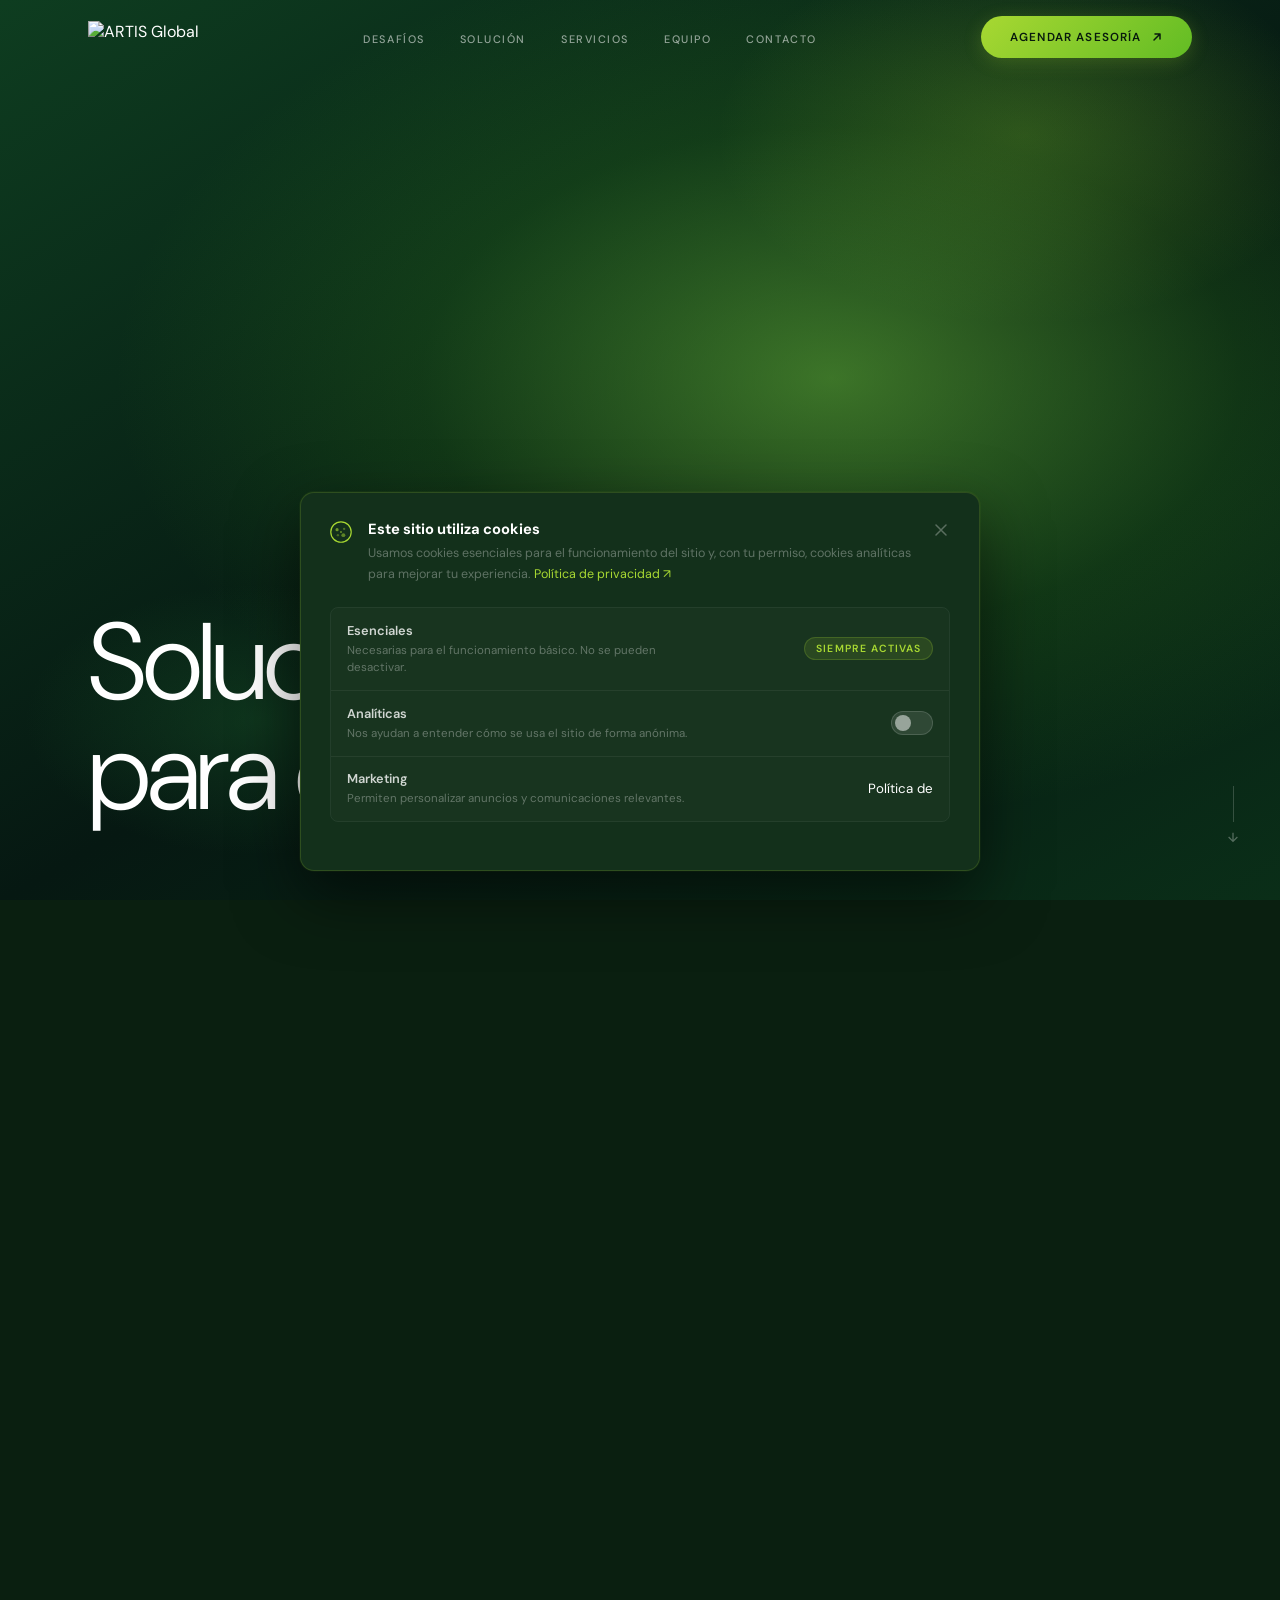
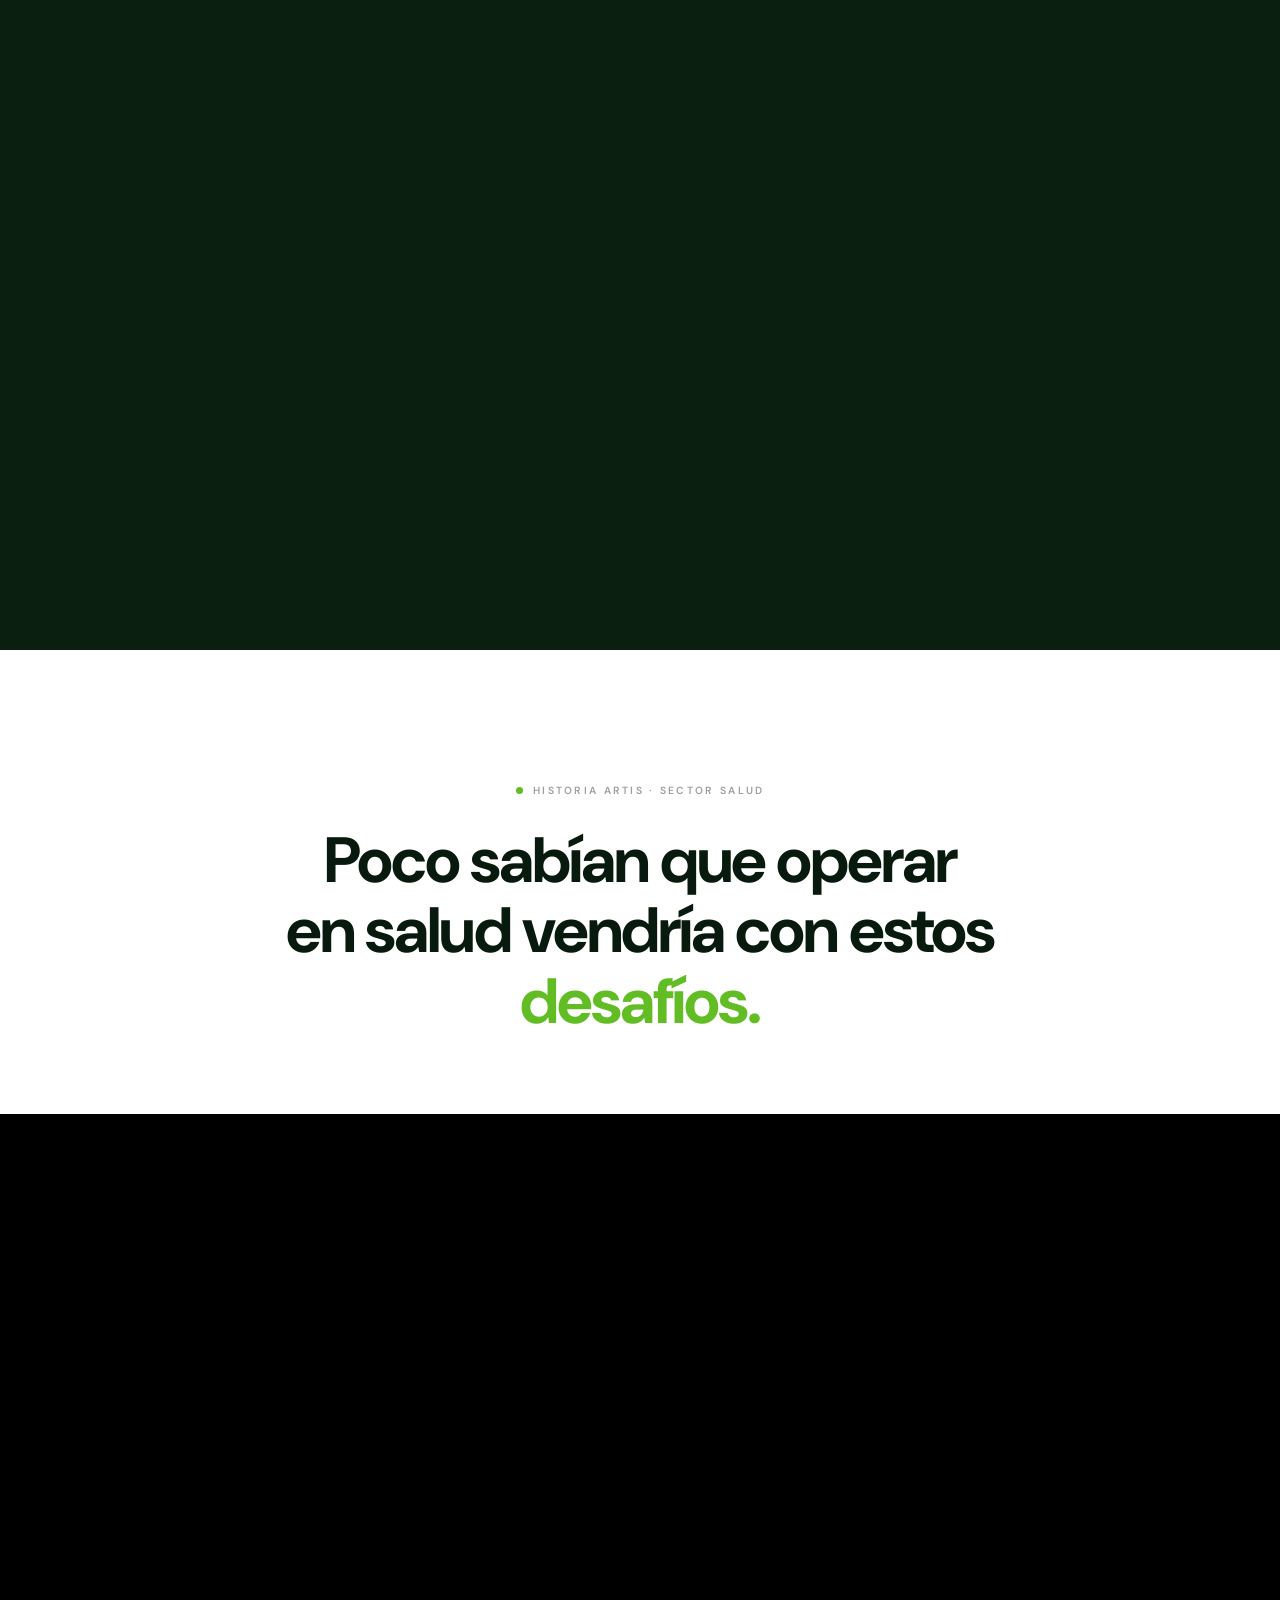
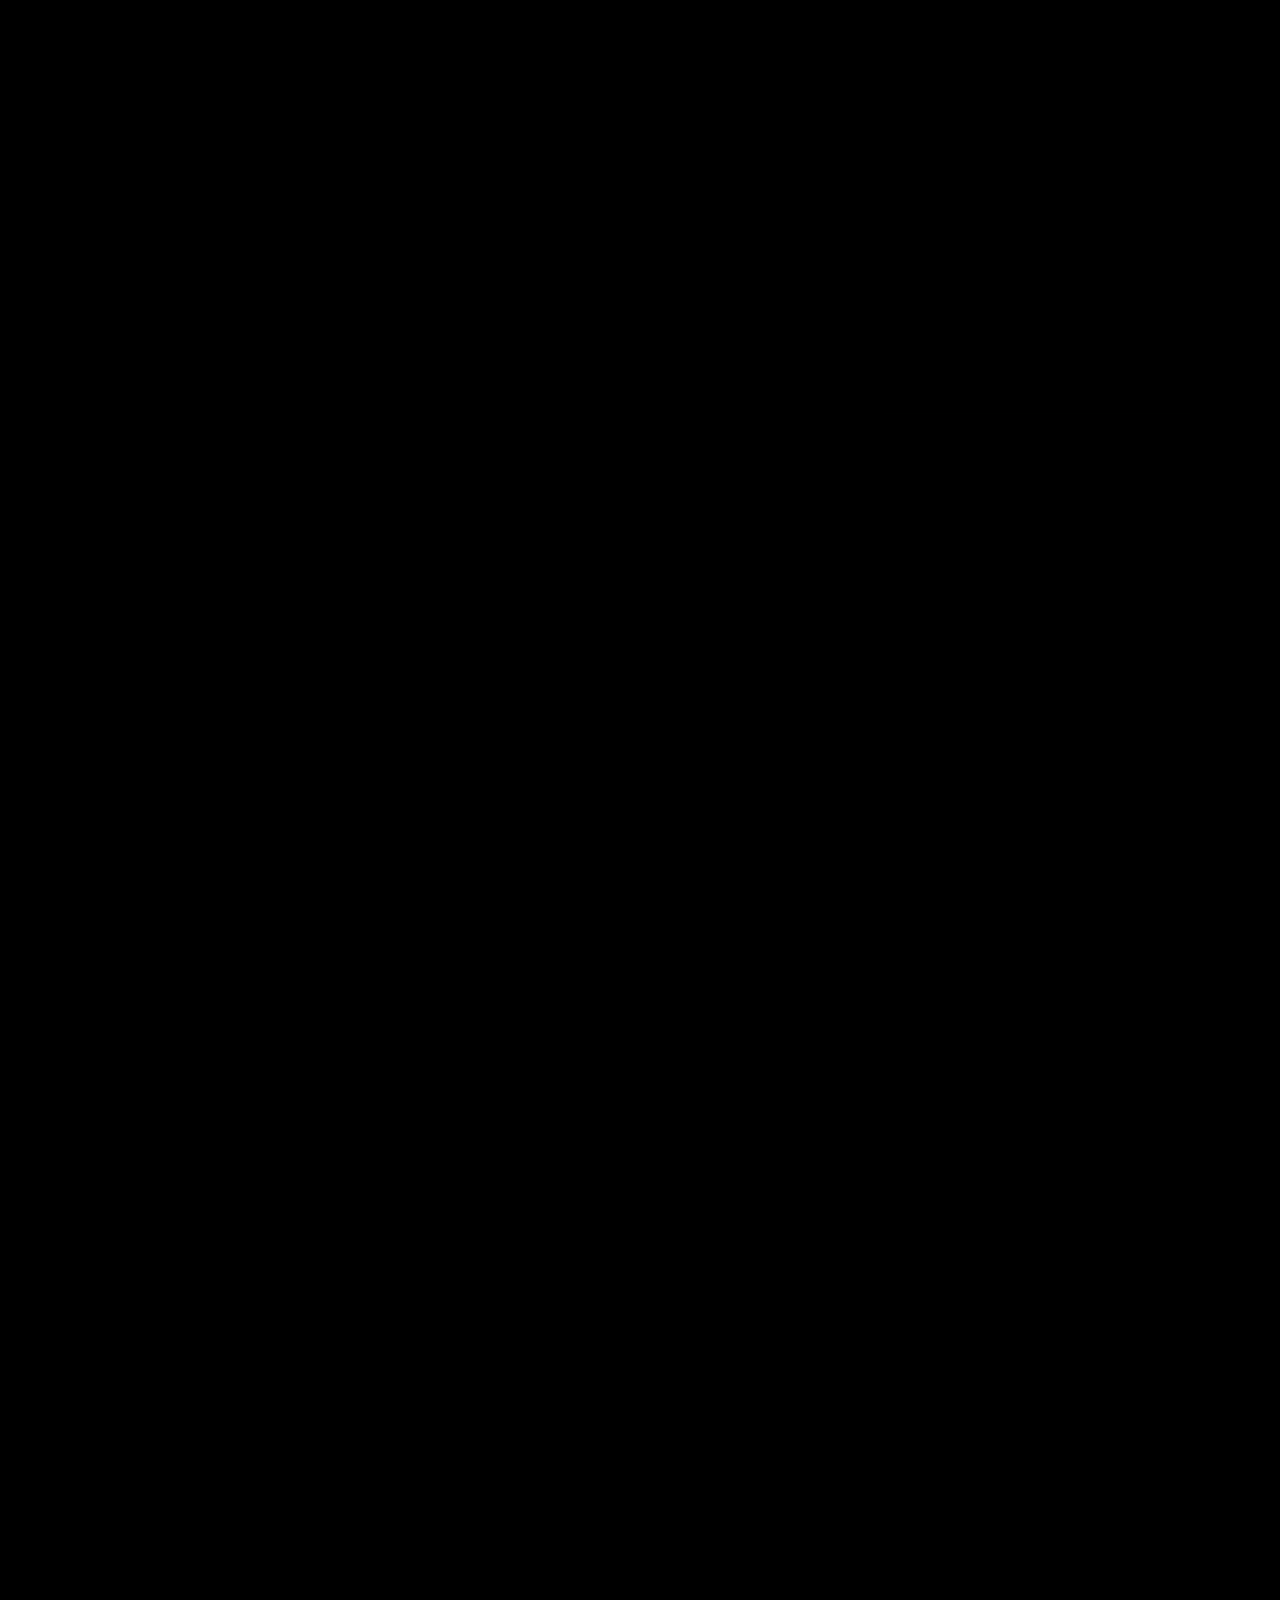
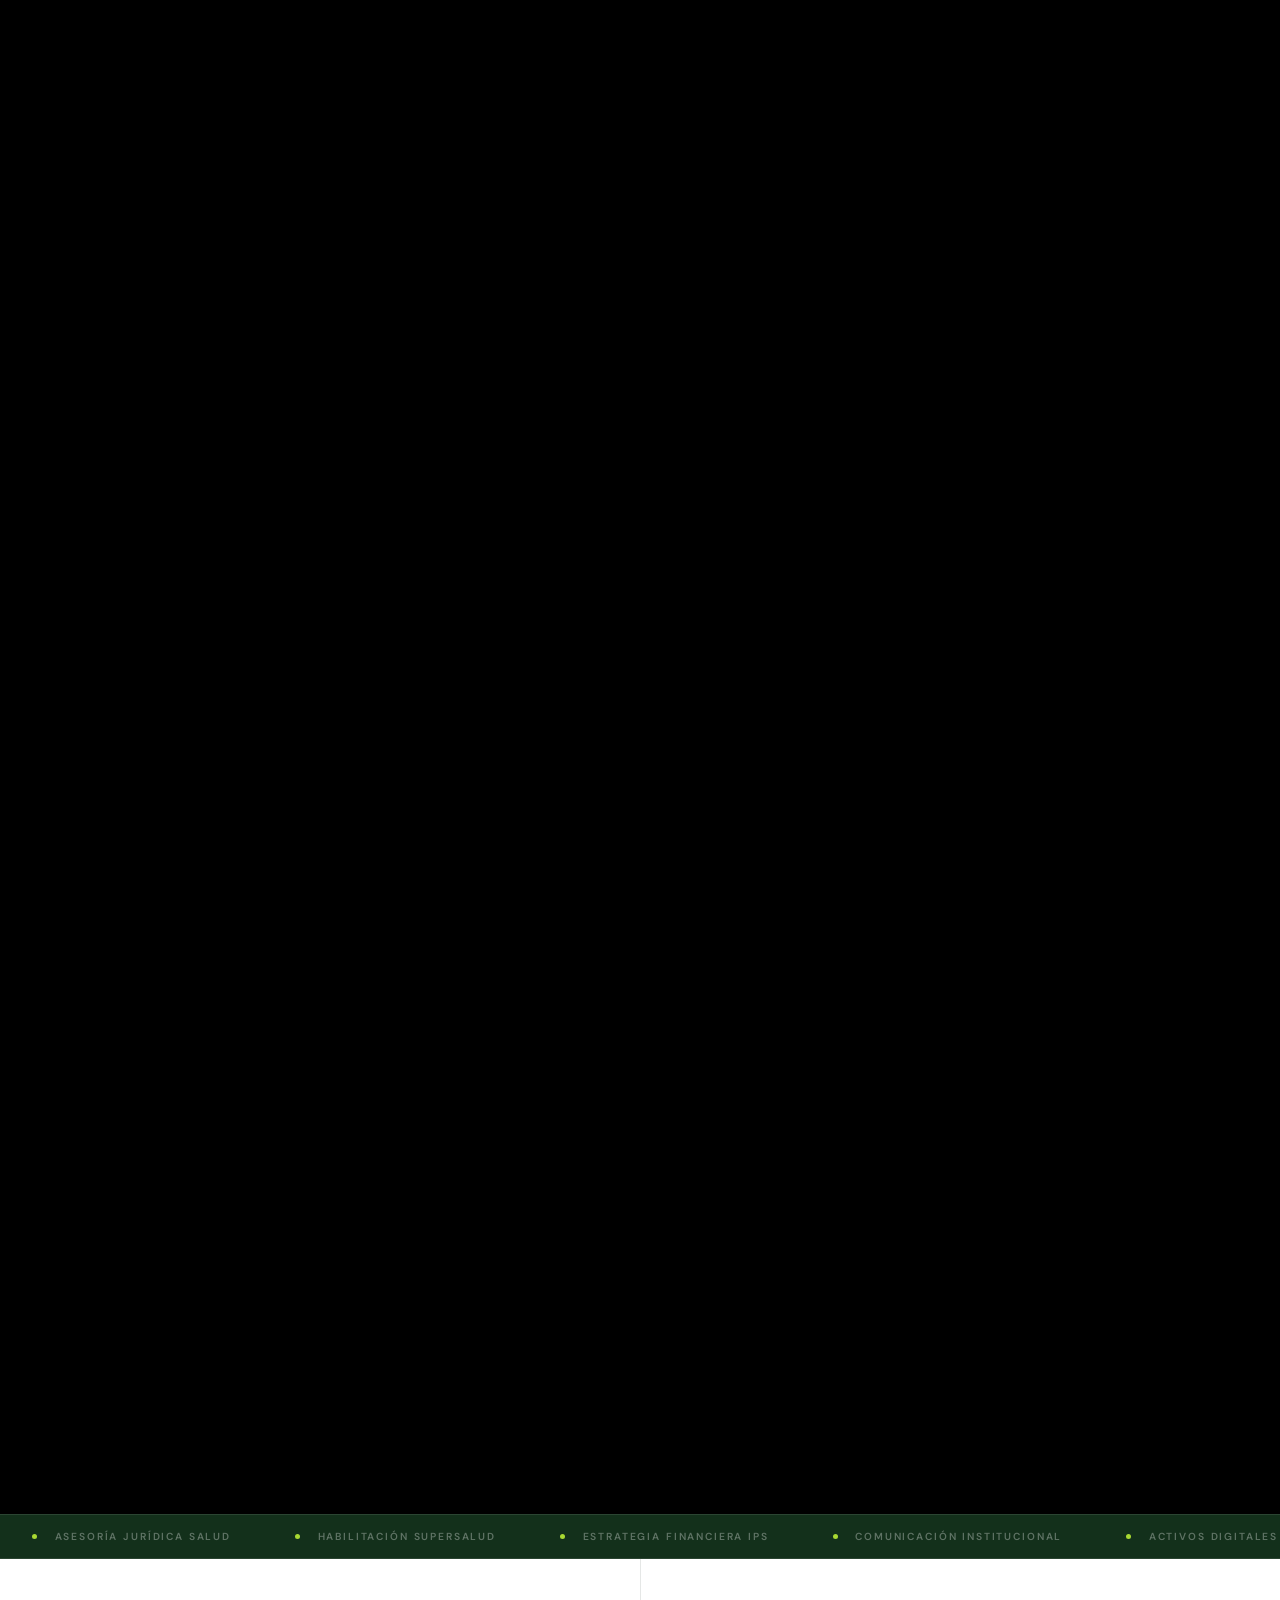
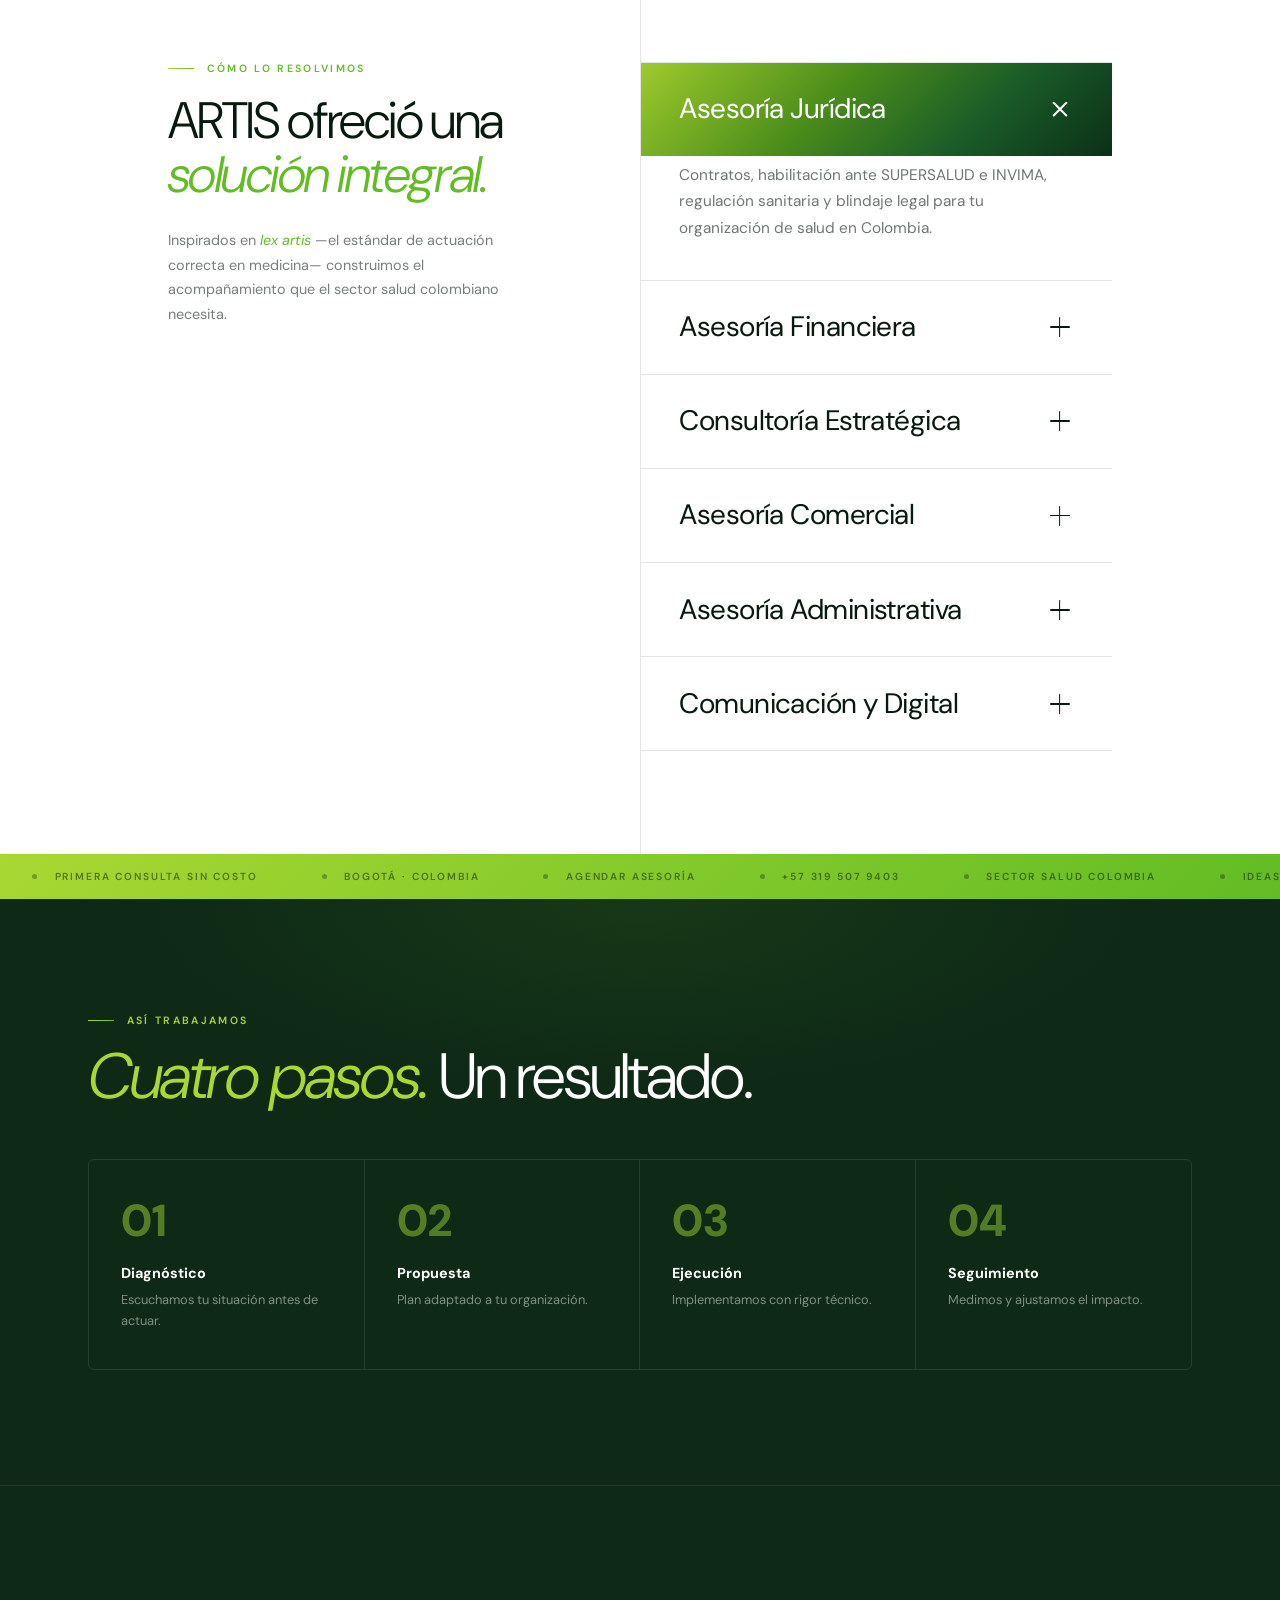
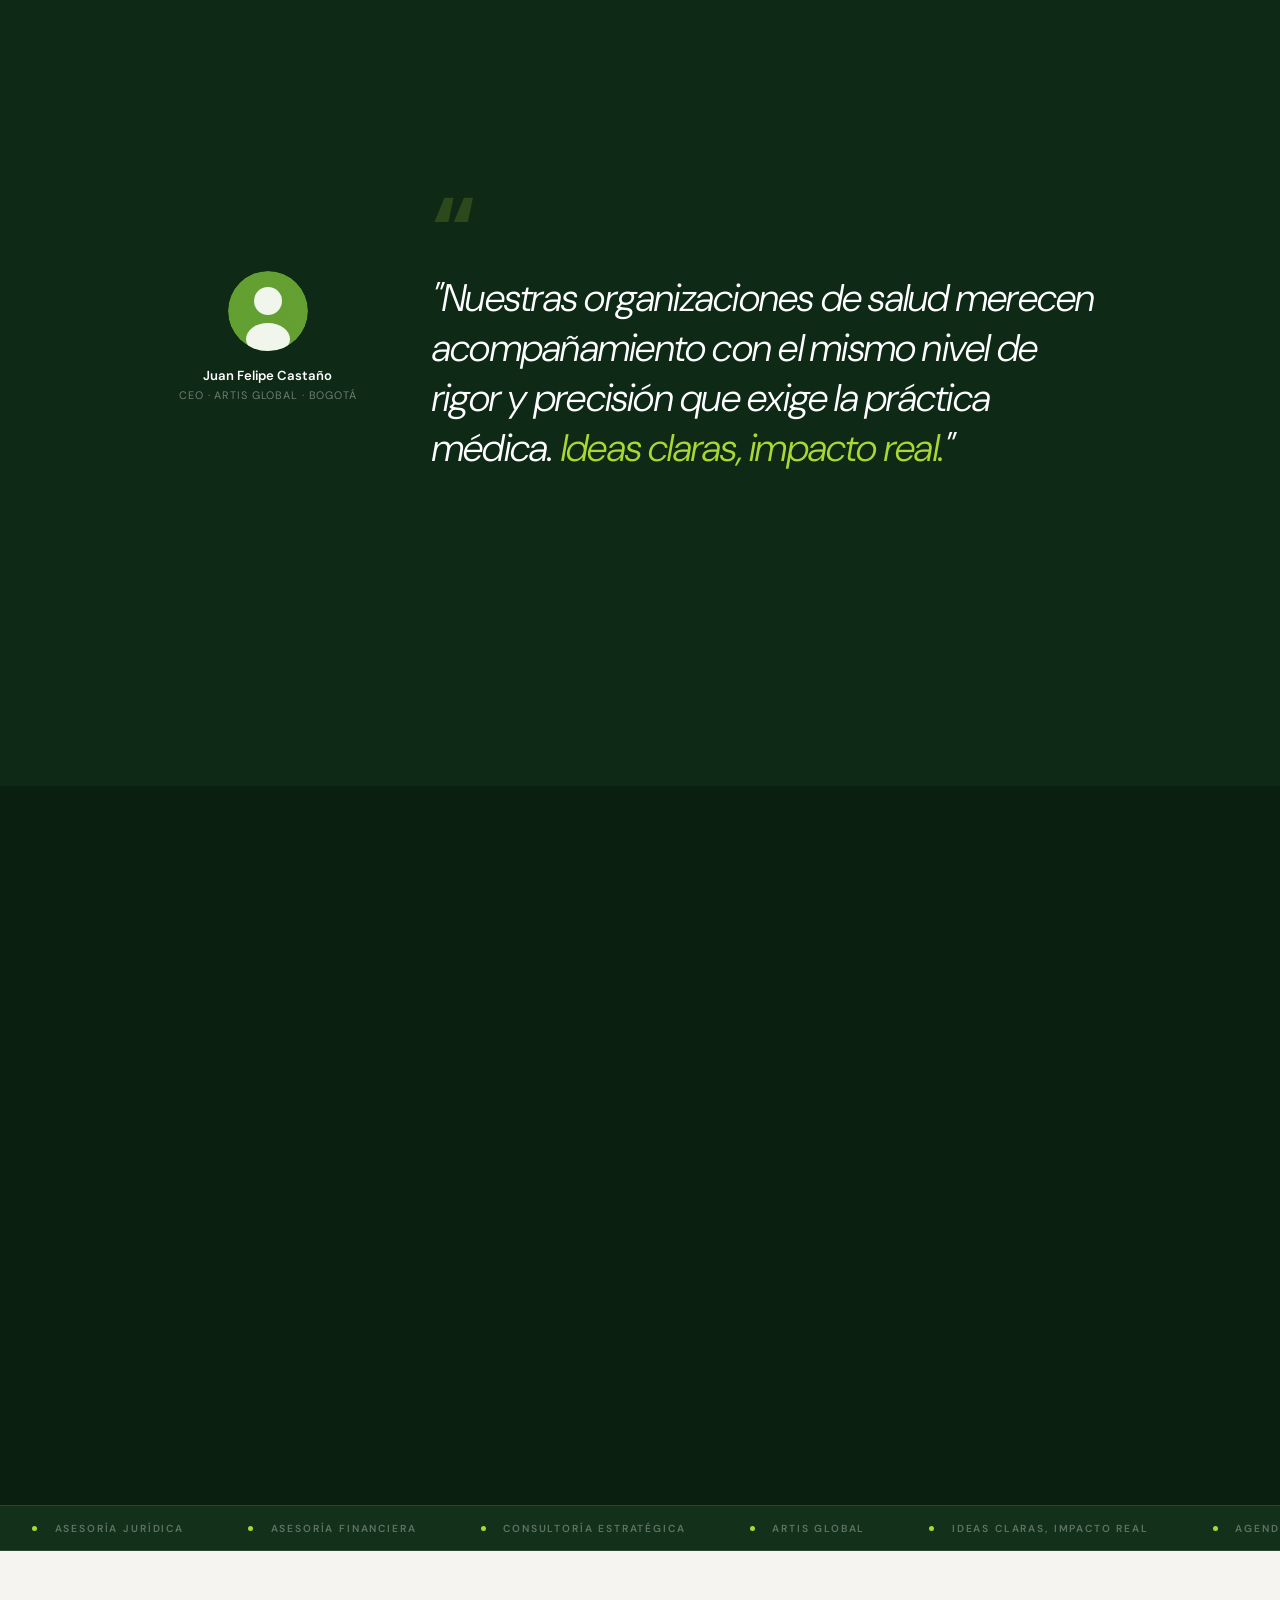
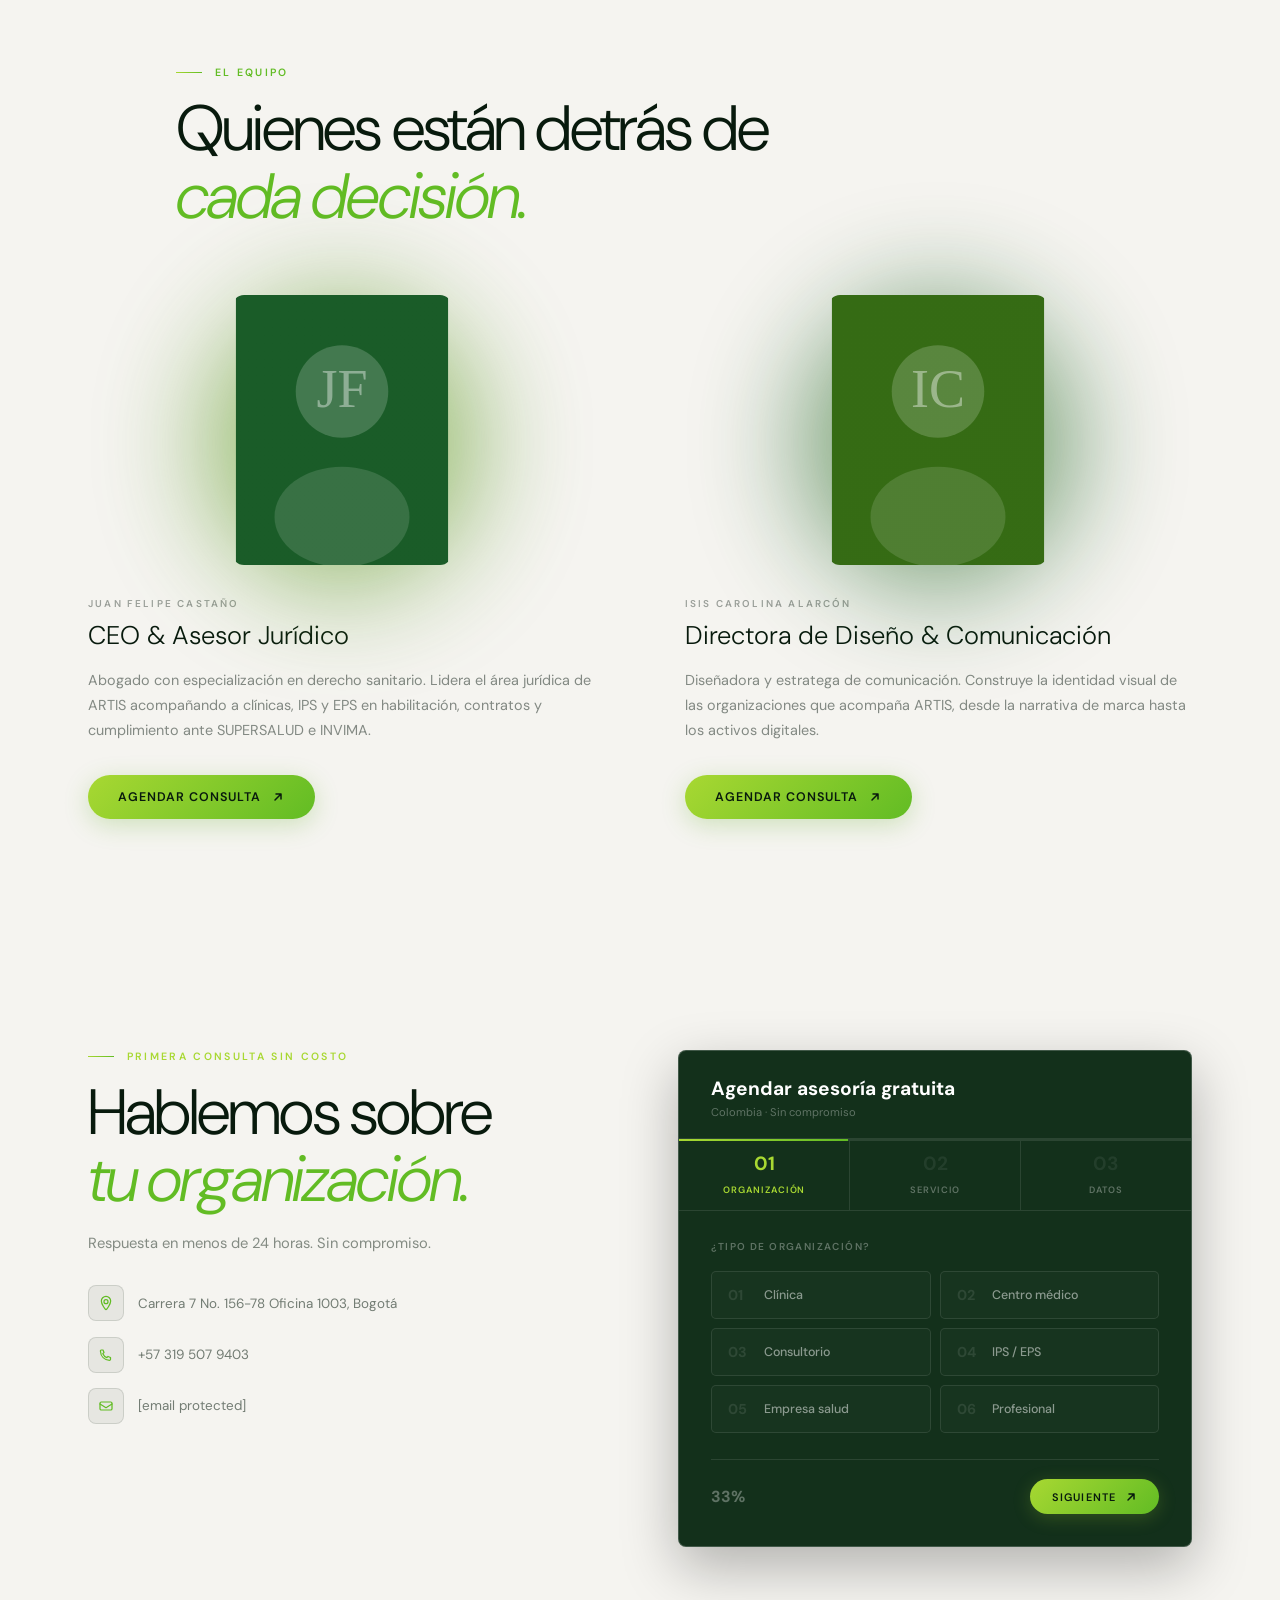
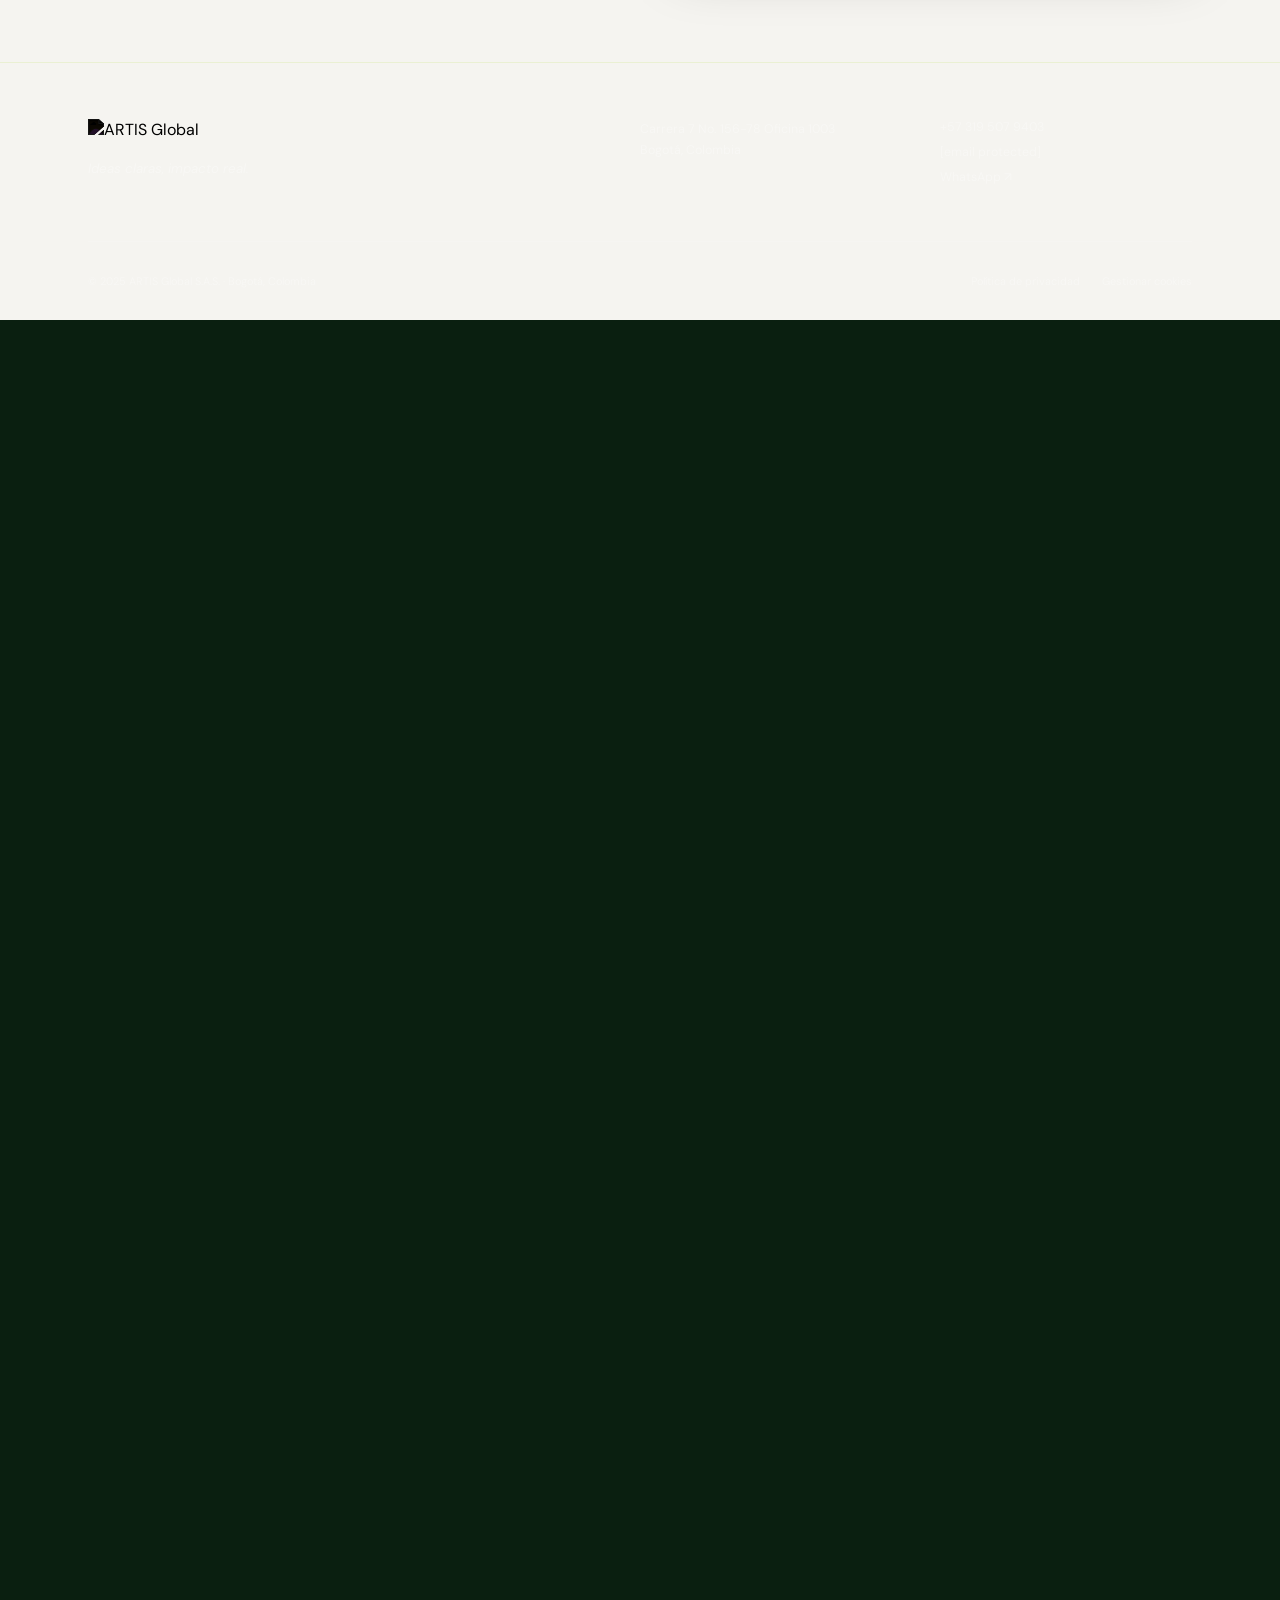
==== index.html @ 466123a6 "Add files via upload" ====
<!DOCTYPE html>
<html lang="es-CO" prefix="og: https://ogp.me/ns#">
<head>
  <meta charset="UTF-8">
  <meta name="viewport" content="width=device-width, initial-scale=1.0">
  <title>ARTIS Global | Soluciones Integrales Sector Salud Colombia</title>
  <meta name="description" content="ARTIS acompaña a clínicas, médicos, IPS y EPS en Colombia con asesoría jurídica, financiera, estratégica y de comunicación. Primera consulta sin costo. Bogotá.">
  <meta name="keywords" content="asesoría jurídica sector salud Colombia, consultoría clínicas IPS EPS Bogotá, habilitación SUPERSALUD INVIMA, comunicación digital salud Colombia, ARTIS Global Colombia">
  <meta name="robots" content="index, follow, max-snippet:-1, max-image-preview:large">
  <meta name="author" content="ARTIS Global S.A.S.">
  <meta name="language" content="es-CO">
  <meta name="geo.region" content="CO-DC">
  <meta name="geo.placename" content="Bogotá, Colombia">
  <meta name="geo.position" content="4.710989;-74.072092">
  <meta name="ICBM" content="4.710989, -74.072092">
  <link rel="canonical" href="https://www.artisglobal.com/">
  <link rel="alternate" hreflang="es-CO" href="https://www.artisglobal.com/">
  <link rel="alternate" hreflang="x-default" href="https://www.artisglobal.com/">
  <meta property="og:type"         content="website">
  <meta property="og:url"          content="https://www.artisglobal.com/">
  <meta property="og:site_name"    content="ARTIS Global">
  <meta property="og:title"        content="ARTIS Global | Soluciones Integrales Sector Salud Colombia">
  <meta property="og:description"  content="Asesoría jurídica, financiera, estratégica y de comunicación para el sector salud. Primera consulta sin costo.">
  <meta property="og:image"        content="https://www.artisglobal.com/assets/og-artis.jpg">
  <meta property="og:locale"       content="es_CO">
  <meta name="twitter:card"        content="summary_large_image">
  <meta name="twitter:title"       content="ARTIS Global | Sector Salud Colombia">
  <meta name="twitter:description" content="Soluciones integrales para clínicas, médicos e IPS en Colombia.">
  <script type="application/ld+json">
  {
    "@context":"https://schema.org","@type":"ProfessionalService",
    "name":"ARTIS Global S.A.S.","url":"https://www.artisglobal.com",
    "description":"Firma de soluciones integrales para el sector salud en Colombia.",
    "slogan":"Ideas claras, impacto real.",
    "address":{"@type":"PostalAddress","streetAddress":"Carrera 7 No. 156-78 Oficina 1003","addressLocality":"Bogotá","addressRegion":"Cundinamarca","addressCountry":"CO"},
    "geo":{"@type":"GeoCoordinates","latitude":"4.710989","longitude":"-74.072092"},
    "telephone":"+57-319-507-9403","email":"Artisglobalsas@gmail.com",
    "areaServed":{"@type":"Country","name":"Colombia"},"currenciesAccepted":"COP"
  }
  </script>
  <link rel="preconnect" href="https://fonts.googleapis.com">
  <link rel="preconnect" href="https://fonts.gstatic.com" crossorigin>
  <link href="https://fonts.googleapis.com/css2?family=Cormorant:ital,wght@0,300;0,400;0,500;0,600;1,300;1,400;1,500&family=DM+Sans:ital,opsz,wght@0,9..40,300;0,9..40,400;0,9..40,500;1,9..40,300;1,9..40,400&display=swap" rel="stylesheet">
  <link rel="stylesheet" href="index.css">
</head>
<body>


  <!-- NAV -->
  <nav id="nav">
    <a href="#hero-wrap" class="nav-logo">
      <img src="artis-finales (01).jpg" alt="ARTIS Global" class="nav-logo-img">
    </a>
    <ul class="nav-links" role="list">
      <li><a href="#desafios"  class="nav-link">Desafíos</a></li>
      <li><a href="#solucion"  class="nav-link">Solución</a></li>
      <li><a href="#servicios" class="nav-link">Servicios</a></li>
      <li><a href="#equipo"    class="nav-link">Equipo</a></li>
      <li><a href="#contacto"  class="nav-link">Contacto</a></li>
    </ul>
    <div class="nav-aside">
      <span class="nav-time" id="navTime" aria-hidden="true"></span>
      <a href="#contacto" class="cta-btn">Agendar asesoría <span class="btn-arrow" aria-hidden="true"><svg viewBox="0 0 10 10" fill="none" width="10" height="10"><path d="M2 8L8 2M8 2H3M8 2v5" stroke="currentColor" stroke-width="1.5" stroke-linecap="round"/></svg></span></a>
      <button class="hamburger" id="menuBtn" aria-label="Abrir menú" aria-expanded="false">
        <span></span><span></span><span></span>
      </button>
    </div>
  </nav>

  <div class="mob-overlay" id="mobOverlay" role="dialog" aria-label="Menú de navegación">
    <button class="mob-x" id="mobClose" aria-label="Cerrar menú">✕</button>
    <a href="#desafios"  onclick="closeMob()">Desafíos</a>
    <a href="#solucion"  onclick="closeMob()">Solución</a>
    <a href="#servicios" onclick="closeMob()">Servicios</a>
    <a href="#equipo"    onclick="closeMob()">Equipo</a>
    <a href="#contacto"  onclick="closeMob()" class="mob-cta-link">Agendar asesoría</a>
  </div>


  <!-- HERO — Hark Capital style scroll-driven -->
  <div id="hero-wrap">
    <div class="hero-sticky" id="heroSticky">
      <div class="hero-bg" id="heroBg" aria-hidden="true"></div>
      <div class="hero-particles" id="heroParticles" aria-hidden="true"></div>

      <!-- Phase 1: headline only — bottom-left, light weight, Hark style -->
      <div class="hero-headline-block" id="heroHeadline">
        <h1 class="hero-h1">
          Soluciones integrales<br>para el <em>sector salud.</em>
        </h1>
      </div>

      <!-- Phase 2: subtitle floats bottom-right, no panel — Hark style -->
      <div class="hero-bottom-panel" id="heroStats">
        <div class="hero-bottom-inner">
          <div class="hbp-stats"></div><!-- empty, hidden -->
          <div class="hbp-sub" id="heroReveal">
            <p class="hero-sub">
              Acompañamos clínicas, IPS y profesionales de salud en Colombia con asesoría jurídica, financiera y estratégica.
            </p>
          </div>
        </div>
      </div>

      <!-- Scroll indicator -->
      <div class="hero-scroll-hint" id="heroScrollHint" aria-hidden="true">
        <div class="hsh-line"></div>
        <svg viewBox="0 0 16 16" fill="none"><path d="M8 3v10M3 8l5 5 5-5" stroke="currentColor" stroke-width="1.5"/></svg>
      </div>
    </div>
    <!-- spacer drives scroll -->
    <div class="hero-spacer" aria-hidden="true"></div>
  </div>


  <!-- DESAFÍOS -->
  <div id="desafios">

    <!-- Intro en blanco — igual al referente: label centrado + headline grande -->
    <div class="desafios-intro">
      <p class="dsc-label reveal">
        <span class="dsc-dot" aria-hidden="true"></span>
        Historia ARTIS &middot; Sector Salud
      </p>
      <h2 class="dsc-h2 reveal rd1">
        Poco sabían que operar<br>en salud vendría con estos <em>desafíos.</em>
      </h2>
    </div>

    <!-- Sticky parallax — 400vh wrap, scrollRoom = 300vh -->
    <div id="desafios-wrap">
      <div class="dsc-sticky" id="dscSticky">
        <div class="dsc-bg-img" id="dscBgImg">
          <img src="https://images.unsplash.com/photo-1576091160399-112ba8d25d1d?w=1800&q=90&auto=format&fit=crop&crop=center" alt="Profesional del sector salud revisando documentación" loading="lazy">
        </div>
        <div class="dsc-overlay" aria-hidden="true"></div>
        <div class="dsc-cards" id="dscCards">

          <!-- PAIR 1 — enters ~p=0.15, centered ~p=0.35, exits ~p=0.55 -->
          <!-- R1: start=103vh  speed=1877px  final=-105.6vh -->
          <div class="fc-card fc-brand" data-px-speed="1877" style="top:103vh;right:4%">
            <div class="fc-ico">
              <svg viewBox="0 0 24 24" fill="none" stroke="currentColor" stroke-width="1.5"><path d="M12 8c-2.21 0-4 .9-4 2s1.79 2 4 2 4 .9 4 2-1.79 2-4 2m0-8v2m0 8v2"/><circle cx="12" cy="12" r="10"/></svg>
            </div>
            <div class="fc-body">
              <h3>Finanzas sin criterio</h3>
              <p>Crecer sin planeación financiera compromete la sostenibilidad del modelo de salud.</p>
            </div>
          </div>
          <!-- L1: start=109vh  speed=2031px  final=-116.7vh -->
          <div class="fc-card fc-light" data-px-speed="2031" style="top:109vh;left:4%">
            <div class="fc-ico">
              <svg viewBox="0 0 24 24" fill="none" stroke="currentColor" stroke-width="1.5"><path d="M9 12h6m-6 4h6m2 5H7a2 2 0 01-2-2V5a2 2 0 012-2h5.586a1 1 0 01.707.293l5.414 5.414a1 1 0 01.293.707V19a2 2 0 01-2 2z"/></svg>
            </div>
            <div class="fc-body">
              <h3>Riesgo jurídico</h3>
              <p>Contratos mal estructurados y ausencia de respaldo ante SUPERSALUD generan exposición legal.</p>
            </div>
          </div>

          <!-- PAIR 2 — enters ~p=0.45, centered ~p=0.62, exits ~p=0.80 -->
          <!-- R2: start=133vh  speed=1495px  final=-33.1vh -->
          <div class="fc-card fc-light" data-px-speed="1495" style="top:133vh;right:4%">
            <div class="fc-ico">
              <svg viewBox="0 0 24 24" fill="none" stroke="currentColor" stroke-width="1.5"><path d="M8 12h.01M12 12h.01M16 12h.01M21 12c0 4.418-4.03 8-9 8a9.863 9.863 0 01-4.255-.949L3 20l1.395-3.72C3.512 15.042 3 13.574 3 12c0-4.418 4.03-8 9-8s9 3.582 9 8z"/></svg>
            </div>
            <div class="fc-body">
              <h3>Comunicación débil</h3>
              <p>Sin narrativa institucional ni presencia digital, la reputación se construye por azar.</p>
            </div>
          </div>
          <!-- L2: start=139vh  speed=1582px  final=-36.8vh -->
          <div class="fc-card fc-brand" data-px-speed="1582" style="top:139vh;left:4%">
            <div class="fc-ico">
              <svg viewBox="0 0 24 24" fill="none" stroke="currentColor" stroke-width="1.5"><path d="M4 6h16M4 10h16M4 14h10M4 18h6"/></svg>
            </div>
            <div class="fc-body">
              <h3>Desorden operativo</h3>
              <p>Sin estructura, el tiempo se consume en apagar incendios en lugar de crecer.</p>
            </div>
          </div>

          <!-- PAIR 3 — enters ~p=0.72, centered ~p=0.88, final ~11vh -->
          <!-- R3: start=163vh  speed=1360px  final=11.9vh -->
          <div class="fc-card fc-brand" data-px-speed="1360" style="top:163vh;right:4%">
            <div class="fc-ico">
              <svg viewBox="0 0 24 24" fill="none" stroke="currentColor" stroke-width="1.5"><path d="M13 7h8m0 0v8m0-8l-8 8-4-4-6 6"/></svg>
            </div>
            <div class="fc-body">
              <h3>Crecimiento sin rumbo</h3>
              <p>Expandirse sin estrategia comercial genera ineficiencias difíciles de revertir.</p>
            </div>
          </div>
          <!-- L3: start=169vh  speed=1422px  final=11vh -->
          <div class="fc-card fc-light" data-px-speed="1422" style="top:169vh;left:4%">
            <div class="fc-ico">
              <svg viewBox="0 0 24 24" fill="none" stroke="currentColor" stroke-width="1.5"><path d="M17 20h5v-2a3 3 0 00-5.356-1.857M17 20H7m10 0v-2c0-.656-.126-1.283-.356-1.857M7 20H2v-2a3 3 0 015.356-1.857M7 20v-2c0-.656.126-1.283.356-1.857m0 0a5.002 5.002 0 019.288 0M15 7a3 3 0 11-6 0 3 3 0 016 0z"/></svg>
            </div>
            <div class="fc-body">
              <h3>Sin un partner real</h3>
              <p>Múltiples proveedores fragmentados que no conocen el sector salud colombiano.</p>
            </div>
          </div>

        </div>
      </div>
      <div class="dsc-spacer" aria-hidden="true"></div>
    </div>
  </div>


  <!-- MARQUEE 1 -->
  <div class="mq-strip mq-dark" aria-hidden="true">
    <div class="mq-track" id="mq1"></div>
  </div>


  <!-- SOLUCIÓN — accordion Prime Exits -->
  <section id="solucion" class="sol-section">
    <div class="sol-layout">

      <div class="sol-left">
        <p class="section-label reveal">Cómo lo resolvimos</p>
        <h2 class="reveal rd1">ARTIS ofreció una <em>solución integral.</em></h2>
        <p class="sol-tagline reveal rd2">
          Inspirados en <em>lex artis</em> —el estándar de actuación correcta en medicina— construimos el acompañamiento que el sector salud colombiano necesita.
        </p>
      </div>

      <div class="sol-right">

        <div class="acc-item acc-open" data-acc>
          <button class="acc-trigger" aria-expanded="true">
            <span class="acc-title">Asesoría Jurídica</span>
            <span class="acc-icon" aria-hidden="true"><span></span><span></span></span>
          </button>
          <div class="acc-body">
            <p>Contratos, habilitación ante SUPERSALUD e INVIMA, regulación sanitaria y blindaje legal para tu organización de salud en Colombia.</p>
          </div>
        </div>

        <div class="acc-item" data-acc>
          <button class="acc-trigger" aria-expanded="false">
            <span class="acc-title">Asesoría Financiera</span>
            <span class="acc-icon" aria-hidden="true"><span></span><span></span></span>
          </button>
          <div class="acc-body">
            <p>Estructura de costos, planeación presupuestal y decisiones financieras con criterio sectorial para crecer con solidez.</p>
          </div>
        </div>

        <div class="acc-item" data-acc>
          <button class="acc-trigger" aria-expanded="false">
            <span class="acc-title">Consultoría Estratégica</span>
            <span class="acc-icon" aria-hidden="true"><span></span><span></span></span>
          </button>
          <div class="acc-body">
            <p>Diagnóstico organizacional profundo y acompañamiento en las decisiones que definen el rumbo de tu organización.</p>
          </div>
        </div>

        <div class="acc-item" data-acc>
          <button class="acc-trigger" aria-expanded="false">
            <span class="acc-title">Asesoría Comercial</span>
            <span class="acc-icon" aria-hidden="true"><span></span><span></span></span>
          </button>
          <div class="acc-body">
            <p>Desarrollo de mercado, alianzas estratégicas y posicionamiento comercial para crecer de forma ordenada en el sector salud colombiano.</p>
          </div>
        </div>

        <div class="acc-item" data-acc>
          <button class="acc-trigger" aria-expanded="false">
            <span class="acc-title">Asesoría Administrativa</span>
            <span class="acc-icon" aria-hidden="true"><span></span><span></span></span>
          </button>
          <div class="acc-body">
            <p>Diseño de procesos y gestión operativa para que tu clínica, IPS o consultorio funcione con eficiencia real.</p>
          </div>
        </div>

        <div class="acc-item" data-acc>
          <button class="acc-trigger" aria-expanded="false">
            <span class="acc-title">Comunicación y Digital</span>
            <span class="acc-icon" aria-hidden="true"><span></span><span></span></span>
          </button>
          <div class="acc-body">
            <p>Identidad institucional, narrativa de marca, sitio web y activos digitales que posicionan y generan confianza en el ecosistema de salud.</p>
          </div>
        </div>

      </div>
    </div>
  </section>


  <!-- MARQUEE 2 -->
  <div class="mq-strip mq-accent" aria-hidden="true">
    <div class="mq-track" id="mq2"></div>
  </div>


  <!-- PROCESO -->
  <section id="servicios">
    <div class="section-intro">
      <p class="section-label reveal">Así trabajamos</p>
      <h2 class="reveal rd1"><em>Cuatro pasos.</em> Un resultado.</h2>
    </div>
    <div class="process-row">
      <div class="proc-step reveal"><span class="proc-n">01</span><h3>Diagnóstico</h3><p>Escuchamos tu situación antes de actuar.</p></div>
      <div class="proc-step reveal rd1"><span class="proc-n">02</span><h3>Propuesta</h3><p>Plan adaptado a tu organización.</p></div>
      <div class="proc-step reveal rd2"><span class="proc-n">03</span><h3>Ejecución</h3><p>Implementamos con rigor técnico.</p></div>
      <div class="proc-step reveal rd3"><span class="proc-n">04</span><h3>Seguimiento</h3><p>Medimos y ajustamos el impacto.</p></div>
    </div>
  </section>


  <!-- QUOTE -->
  <section id="quote-sec">
    <div class="quote-sticky" id="quoteSticky">
      <div class="quote-wrap">
        <div class="quote-avatar reveal">
          <div class="qa-inner">
            <svg viewBox="0 0 80 80" fill="none">
              <rect width="80" height="80" rx="40" fill="url(#qaGrad)"/>
              <circle cx="40" cy="30" r="14" fill="white" opacity=".9"/>
              <ellipse cx="40" cy="68" rx="22" ry="16" fill="white" opacity=".9"/>
              <defs><linearGradient id="qaGrad" x1="0" y1="80" x2="80" y2="0"><stop offset="0%" stop-color="#1e6830"/><stop offset="100%" stop-color="#a8d832"/></linearGradient></defs>
            </svg>
            <div class="qa-label">
              <strong>Juan Felipe Castaño</strong>
              <span>CEO &middot; ARTIS Global &middot; Bogotá</span>
            </div>
          </div>
        </div>
        <blockquote class="big-quote reveal rd1">
          <p>"Nuestras organizaciones de salud merecen acompañamiento con el mismo nivel de rigor y precisión que exige la práctica médica. <em>Ideas claras, impacto real.</em>"</p>
        </blockquote>
      </div>
    </div>
  </section>


  <!-- MARQUEE 3 -->
  <div class="mq-strip mq-dark" aria-hidden="true">
    <div class="mq-track" id="mq3"></div>
  </div>


  <!-- EQUIPO -->
  <section id="equipo" class="team-section">

    <div class="section-intro reveal">
      <p class="section-label">El equipo</p>
      <h2>Quienes están detrás de<br><em>cada decisión.</em></h2>
    </div>

    <div class="tm-grid">

      <!-- Juan Felipe Castaño -->
      <div class="tm-card reveal">
        <div class="tm-photo-wrap">
          <div class="tm-glow tm-glow-lima"></div>
          <div class="tm-photo tm-photo-placeholder">
            <svg viewBox="0 0 220 280" fill="none">
              <rect width="220" height="280" fill="url(#tg1)" rx="4"/>
              <circle cx="110" cy="100" r="48" fill="white" opacity=".18"/>
              <ellipse cx="110" cy="230" rx="70" ry="52" fill="white" opacity=".13"/>
              <text x="110" y="116" text-anchor="middle" font-family="Georgia,serif" font-size="56" fill="white" opacity=".4">JF</text>
              <defs><linearGradient id="tg1" x1="0" y1="0" x2="220" y2="280"><stop offset="0%" stop-color="#1a5c28"/><stop offset="100%" stop-color="#0b3018"/></linearGradient></defs>
            </svg>
          </div>
        </div>
        <div class="tm-info">
          <p class="tm-name">JUAN FELIPE CASTAÑO</p>
          <p class="tm-role">CEO &amp; Asesor Jurídico</p>
          <p class="tm-bio">Abogado con especialización en derecho sanitario. Lidera el área jurídica de ARTIS acompañando a clínicas, IPS y EPS en habilitación, contratos y cumplimiento ante SUPERSALUD e INVIMA.</p>
          <a href="#contacto" class="tm-cta">Agendar consulta <span class="btn-arrow" aria-hidden="true"><svg viewBox="0 0 10 10" fill="none" width="10" height="10"><path d="M2 8L8 2M8 2H3M8 2v5" stroke="currentColor" stroke-width="1.5" stroke-linecap="round"/></svg></span></a>
        </div>
      </div>

      <!-- Isis Carolina Alarcón -->
      <div class="tm-card reveal rd1">
        <div class="tm-photo-wrap">
          <div class="tm-glow tm-glow-forest"></div>
          <div class="tm-photo tm-photo-placeholder">
            <svg viewBox="0 0 220 280" fill="none">
              <rect width="220" height="280" fill="url(#tg2)" rx="4"/>
              <circle cx="110" cy="100" r="48" fill="white" opacity=".18"/>
              <ellipse cx="110" cy="230" rx="70" ry="52" fill="white" opacity=".13"/>
              <text x="110" y="116" text-anchor="middle" font-family="Georgia,serif" font-size="56" fill="white" opacity=".4">IC</text>
              <defs><linearGradient id="tg2" x1="0" y1="0" x2="220" y2="280"><stop offset="0%" stop-color="#356b14"/><stop offset="100%" stop-color="#9ecb2d"/></linearGradient></defs>
            </svg>
          </div>
        </div>
        <div class="tm-info">
          <p class="tm-name">ISIS CAROLINA ALARCÓN</p>
          <p class="tm-role">Directora de Diseño &amp; Comunicación</p>
          <p class="tm-bio">Diseñadora y estratega de comunicación. Construye la identidad visual de las organizaciones que acompaña ARTIS, desde la narrativa de marca hasta los activos digitales.</p>
          <a href="#contacto" class="tm-cta">Agendar consulta <span class="btn-arrow" aria-hidden="true"><svg viewBox="0 0 10 10" fill="none" width="10" height="10"><path d="M2 8L8 2M8 2H3M8 2v5" stroke="currentColor" stroke-width="1.5" stroke-linecap="round"/></svg></span></a>
        </div>
      </div>

    </div>
  </section>


  <!-- CONTACTO + FOOTER — scroll-driven: blanco → verde profundo -->
  <div id="cf-wrap">
    <div class="cf-sticky" id="cfSticky">

      <section id="contacto">
        <div class="contact-outer">

          <div class="contact-info-col">
            <p class="section-label reveal">Primera consulta sin costo</p>
            <h2 class="reveal rd1">Hablemos sobre<br><em>tu organización.</em></h2>
            <p class="ci-sub reveal rd2">Respuesta en menos de 24 horas. Sin compromiso.</p>
            <div class="ci-block reveal rd3">
              <div class="ci-row">
                <span class="ci-icon" aria-hidden="true">
                  <svg viewBox="0 0 18 18" fill="none" width="16" height="16"><path d="M9 9.75a2.25 2.25 0 100-4.5 2.25 2.25 0 000 4.5z" stroke="currentColor" stroke-width="1.4" stroke-linecap="round" stroke-linejoin="round"/><path d="M9 1.5A5.25 5.25 0 0114.25 6.75c0 3.375-4.5 9.75-5.25 9.75S3.75 10.125 3.75 6.75A5.25 5.25 0 019 1.5z" stroke="currentColor" stroke-width="1.4" stroke-linecap="round" stroke-linejoin="round"/></svg>
                </span>
                <span>Carrera 7 No. 156-78 Oficina 1003, Bogotá</span>
              </div>
              <div class="ci-row">
                <span class="ci-icon" aria-hidden="true">
                  <svg viewBox="0 0 18 18" fill="none" width="16" height="16"><path d="M3.375 3.375h2.25l1.125 2.813L5.437 7.5a9 9 0 004.5 4.5l1.313-1.313 2.813 1.125v2.25A1.125 1.125 0 0112.938 15C7.116 14.677 3.073 10.634 2.75 4.812a1.125 1.125 0 011.125-1.437z" stroke="currentColor" stroke-width="1.4" stroke-linecap="round" stroke-linejoin="round"/></svg>
                </span>
                <a href="tel:+573195079403">+57 319 507 9403</a>
              </div>
              <div class="ci-row">
                <span class="ci-icon" aria-hidden="true">
                  <svg viewBox="0 0 18 18" fill="none" width="16" height="16"><rect x="2.25" y="4.5" width="13.5" height="9" rx="1.5" stroke="currentColor" stroke-width="1.4" stroke-linecap="round" stroke-linejoin="round"/><path d="M2.25 6.75l6.75 4.125 6.75-4.125" stroke="currentColor" stroke-width="1.4" stroke-linecap="round" stroke-linejoin="round"/></svg>
                </span>
                <a href="/cdn-cgi/l/email-protection#cc8dbeb8a5bfaba0a3aeada0bfadbf8caba1ada5a0e2afa3a1"><span class="__cf_email__" data-cfemail="f8b98a8c918b9f94979a99948b998bb89f95999194d69b9795">[email&#160;protected]</span></a>
              </div>
            </div>
          </div>

          <div class="wizard-col reveal rd2">
            <div class="wizard-card" id="wiz">
              <div id="wizHead">
                <div class="wiz-top">
                  <p class="wiz-title">Agendar asesoría gratuita</p>
                  <p class="wiz-sub">Colombia &middot; Sin compromiso</p>
                </div>
                <div class="wiz-prog-bar"><div class="wiz-prog-fill" id="progFill" style="width:33%"></div></div>
                <div class="wiz-tabs">
                  <div class="wtab active" id="wt0"><span class="wtn">01</span><span class="wtl">Organización</span></div>
                  <div class="wtab"        id="wt1"><span class="wtn">02</span><span class="wtl">Servicio</span></div>
                  <div class="wtab"        id="wt2"><span class="wtn">03</span><span class="wtl">Datos</span></div>
                </div>
              </div>
              <div class="wiz-body" id="wizBody">

                <div class="wstep active" id="ws0">
                  <p class="wlabel">¿Tipo de organización?</p>
                  <div class="opts">
                    <div class="opt" data-v="Clínica"><span class="on">01</span><span class="ot">Clínica</span></div>
                    <div class="opt" data-v="Centro médico"><span class="on">02</span><span class="ot">Centro médico</span></div>
                    <div class="opt" data-v="Consultorio"><span class="on">03</span><span class="ot">Consultorio</span></div>
                    <div class="opt" data-v="IPS / EPS"><span class="on">04</span><span class="ot">IPS / EPS</span></div>
                    <div class="opt" data-v="Empresa del sector"><span class="on">05</span><span class="ot">Empresa salud</span></div>
                    <div class="opt" data-v="Profesional de salud"><span class="on">06</span><span class="ot">Profesional</span></div>
                  </div>
                  <div class="wfoot"><span class="wpct">33%</span><button class="cta-btn sm" id="n0">Siguiente <span class="btn-arrow" aria-hidden="true"><svg viewBox="0 0 10 10" fill="none" width="10" height="10"><path d="M2 8L8 2M8 2H3M8 2v5" stroke="currentColor" stroke-width="1.5" stroke-linecap="round"/></svg></span></button></div>
                </div>

                <div class="wstep" id="ws1">
                  <p class="wlabel">¿Qué servicio necesitas?</p>
                  <div class="opts">
                    <div class="opt" data-v="Jurídica"><span class="on">01</span><span class="ot">Jurídica</span></div>
                    <div class="opt" data-v="Financiera"><span class="on">02</span><span class="ot">Financiera</span></div>
                    <div class="opt" data-v="Estratégica"><span class="on">03</span><span class="ot">Estratégica</span></div>
                    <div class="opt" data-v="Comercial"><span class="on">04</span><span class="ot">Comercial</span></div>
                    <div class="opt" data-v="Comunicación"><span class="on">05</span><span class="ot">Comunicación</span></div>
                    <div class="opt" data-v="Integral 360°"><span class="on">06</span><span class="ot">Integral</span></div>
                  </div>
                  <div class="wfoot"><span class="wpct">66%</span><div class="wbtns"><button class="ghost-btn" id="b1">← Volver</button><button class="cta-btn sm" id="n1">Siguiente <span class="btn-arrow" aria-hidden="true"><svg viewBox="0 0 10 10" fill="none" width="10" height="10"><path d="M2 8L8 2M8 2H3M8 2v5" stroke="currentColor" stroke-width="1.5" stroke-linecap="round"/></svg></span></button></div></div>
                </div>

                <div class="wstep" id="ws2">
                  <p class="wlabel">Tus datos de contacto</p>
                  <div class="frow">
                    <div class="fg"><label for="fn">Nombre *</label><input type="text" id="fn" placeholder="Juan Pérez" required autocomplete="name"></div>
                    <div class="fg"><label for="fo">Organización *</label><input type="text" id="fo" placeholder="Clínica / IPS" required></div>
                  </div>
                  <div class="frow">
                    <div class="fg"><label for="fe">Correo *</label><input type="email" id="fe" placeholder="correo@ejemplo.com" required autocomplete="email"></div>
                    <div class="fg"><label for="ft">WhatsApp *</label><input type="tel" id="ft" placeholder="+57 300 000 0000" required autocomplete="tel"></div>
                  </div>
                  <div class="fg">
                    <label for="fc">Ciudad</label>
                    <select id="fc">
                      <option value="">Ciudad en Colombia...</option>
                      <option>Bogotá</option><option>Medellín</option><option>Cali</option>
                      <option>Barranquilla</option><option>Bucaramanga</option><option>Otra</option>
                    </select>
                  </div>
                  <div class="wfoot"><span class="wpct">100%</span><div class="wbtns"><button class="ghost-btn" id="b2">← Volver</button><button class="cta-btn sm" id="sub">Enviar <span class="btn-arrow" aria-hidden="true"><svg viewBox="0 0 10 10" fill="none" width="10" height="10"><path d="M2 8L8 2M8 2H3M8 2v5" stroke="currentColor" stroke-width="1.5" stroke-linecap="round"/></svg></span></button></div></div>
                </div>

              </div>
              <div class="wiz-ok" id="wizOk" aria-live="polite">
                <p class="wiz-ok-icon" aria-hidden="true">✅</p>
                <h3>¡Solicitud recibida!</h3>
                <p>Te contactamos en menos de 24 h.<br><em>Ideas claras, impacto real.</em></p>
              </div>
            </div>
          </div>

        </div>
      </section>

      <!-- FOOTER -->
      <footer id="footer">
        <div class="foot-inner">
          <div class="foot-brand">
            <a href="#hero-wrap" class="nav-logo">
              <img src="artis-finales (01).jpg" alt="ARTIS Global" class="nav-logo-img nav-logo-img--footer">
            </a>
            <p class="foot-tag"><em>Ideas claras, impacto real.</em></p>
          </div>
          <address class="foot-address">
            <p>Carrera 7 No. 156-78 Oficina 1003</p>
            <p>Bogotá, Colombia</p>
          </address>
          <div class="foot-contact">
            <a href="tel:+573195079403">+57 319 507 9403</a>
            <a href="/cdn-cgi/l/email-protection#48093a3c213b2f24272a29243b293b082f25292124662b2725"><span class="__cf_email__" data-cfemail="753407011c0612191a171419061406351218141c195b161a18">[email&#160;protected]</span></a>
            <a href="https://wa.me/573195079403" target="_blank" rel="noopener noreferrer">WhatsApp ↗</a>
          </div>
          <div class="foot-copy-row">
            <span>© 2025 ARTIS Global S.A.S. · Bogotá, Colombia</span>
            <nav class="foot-legal" aria-label="Legal">
              <a href="privacy.html">Política de privacidad</a>
              <a href="#" id="cookieManageLink">Gestionar cookies</a>
            </nav>
          </div>
        </div>
      </footer>

    </div><!-- .cf-sticky -->
    <div class="cf-spacer" aria-hidden="true"></div>
  </div><!-- #cf-wrap -->


  <!-- ═══════════════════════════════════
       COOKIE CONSENT BANNER
  ═══════════════════════════════════ -->
  <div id="cookieBanner" class="ck-banner" role="dialog" aria-label="Aviso de cookies" aria-modal="true" hidden>
    <div class="ck-inner">

      <div class="ck-top">
        <div class="ck-icon" aria-hidden="true">
          <svg viewBox="0 0 28 28" fill="none" width="22" height="22">
            <circle cx="14" cy="14" r="13" stroke="currentColor" stroke-width="1.5"/>
            <circle cx="9"  cy="11" r="2" fill="currentColor" opacity=".6"/>
            <circle cx="18" cy="10" r="1.5" fill="currentColor" opacity=".4"/>
            <circle cx="17" cy="18" r="2.5" fill="currentColor" opacity=".5"/>
            <circle cx="10" cy="18" r="1.5" fill="currentColor" opacity=".35"/>
            <circle cx="14" cy="14" r="1" fill="currentColor"/>
          </svg>
        </div>
        <div class="ck-text">
          <p class="ck-title">Este sitio utiliza cookies</p>
          <p class="ck-sub">Usamos cookies esenciales para el funcionamiento del sitio y, con tu permiso, cookies analíticas para mejorar tu experiencia. <a href="privacidad.html" target="_blank">Política de privacidad ↗</a></p>
        </div>
        <button class="ck-close" id="ckClose" aria-label="Cerrar aviso de cookies">
          <svg viewBox="0 0 12 12" fill="none" width="12" height="12"><path d="M1 1l10 10M11 1L1 11" stroke="currentColor" stroke-width="1.5" stroke-linecap="round"/></svg>
        </button>
      </div>

      <div class="ck-toggles">
        <div class="ck-toggle-row">
          <div class="ck-toggle-info">
            <span class="ck-toggle-name">Esenciales</span>
            <span class="ck-toggle-desc">Necesarias para el funcionamiento básico. No se pueden desactivar.</span>
          </div>
          <div class="ck-toggle ck-toggle--locked" aria-label="Siempre activas">
            <span class="ck-locked-label">Siempre activas</span>
          </div>
        </div>
        <div class="ck-toggle-row">
          <div class="ck-toggle-info">
            <span class="ck-toggle-name">Analíticas</span>
            <span class="ck-toggle-desc">Nos ayudan a entender cómo se usa el sitio de forma anónima.</span>
          </div>
          <button class="ck-toggle" id="ckAnalytics" role="switch" aria-checked="false" data-key="analytics">
            <span class="ck-thumb"></span>
          </button>
        </div>
        <div class="ck-toggle-row">
          <div class="ck-toggle-info">
            <span class="ck-toggle-name">Marketing</span>
            <span class="ck-toggle-desc">Permiten personalizar anuncios y comunicaciones relevantes.</span>
          </div>
          <button cla
             <a href="#">Política de
  <script src="index.js"></script>
</body>
</html>
---- index.css ----
/* ═══════════════════════════════════════════════════════
   ARTIS GLOBAL · index.css
═══════════════════════════════════════════════════════ */

/* ── TOKENS ── */
:root {
  --lima:      #a8d832;
  --lima-mid:  #62bc24;
  --lima-deep: #1e6830;
  --forest:    #0e3a1e;
  --ink:       #081a0d;
  --grad-brand: linear-gradient(135deg,#a8d832 0%,#52a01a 40%,#1e6830 70%,#0e3a1e 100%);
  --grad-btn:   linear-gradient(135deg,#a8d832 0%,#62bc24 100%);
  --grad-hero:  linear-gradient(150deg,#0e3d20 0%,#061812 55%,#0a2e18 100%);
  --white:   #ffffff;
  --muted:   rgba(255,255,255,.6);
  --muted2:  rgba(255,255,255,.32);
  --border:  rgba(255,255,255,.1);
  --border2: rgba(255,255,255,.2);
  --bg:    #0a1f10;
  --bg2:   #0e2916;
  --panel: #13301b;
  --card:  #193d22;
  --serif: 'Cormorant', Georgia, serif;
  --sans:  'DM Sans', system-ui, sans-serif;
  --gutter: clamp(1.6rem, 7vw, 5.5rem);
  --max:    1120px;
}

/* ── RESET ── */
*, *::before, *::after { box-sizing:border-box; margin:0; padding:0 }
html { scroll-behavior:smooth; font-size:16px }
body { font-family:var(--sans); background:var(--bg); color:var(--white); overflow-x:hidden; -webkit-font-smoothing:antialiased }
/* Ambient light — subtle top-center glow on every page */
body::before {
  content:''; position:fixed; top:0; left:0; right:0; height:100vh;
  background: radial-gradient(ellipse 100% 60% at 50% -10%, rgba(98,188,36,.07) 0%, transparent 70%);
  pointer-events:none; z-index:0;
}
a { text-decoration:none; color:inherit }
ul { list-style:none }
button { font-family:var(--sans); cursor:pointer; border:none; background:none; color:inherit }
address { font-style:normal }
img { display:block; max-width:100% }

/* ── CURSOR ── */

/* ── NAV ── */
#nav {
  position:fixed; inset:0 0 auto; z-index:100;
  display:flex; align-items:center; justify-content:space-between;
  padding:1rem var(--gutter);
  border-bottom:1px solid transparent;
  transition:background .35s,border-color .35s,backdrop-filter .35s;
}
.nav-logo  { display:flex; align-items:center; gap:.6rem }
.nav-logo-mark { width:34px; height:34px; flex-shrink:0 }
.nav-logo-img  { height:32px; width:auto; display:block; object-fit:contain }
.nav-logo-img--footer { height:28px; filter: var(--logo-filter, none) }
.nav-wordmark  { font-family:var(--sans); font-weight:600; font-size:1.1rem; letter-spacing:.04em; color:var(--white) }
.nav-links { display:flex; gap:2.2rem }
.nav-link  { font-size:.68rem; font-weight:500; letter-spacing:.14em; text-transform:uppercase; color:rgba(255,255,255,.55); transition:color .2s; position:relative; padding-bottom:2px }
.nav-link::after { content:''; position:absolute; bottom:0; left:0; width:0; height:1px; background:var(--lima); transition:width .3s }
.nav-link:hover, .nav-link.active { color:var(--white) }
.nav-link:hover::after, .nav-link.active::after { width:100% }
.nav-aside { display:flex; align-items:center; gap:1.1rem }
/* nav-time hidden */
.nav-time  { display:none }

/* ── Shared button arrow icon ── */
.btn-arrow {
  display:inline-flex; align-items:center; justify-content:center;
  width:1.1em; height:1.1em; flex-shrink:0;
}

/* CTA button — pill radius, uniform arrow */
.cta-btn {
  display:inline-flex; align-items:center; gap:.55rem;
  font-family:var(--sans); font-size:.73rem; font-weight:600; letter-spacing:.1em; text-transform:uppercase;
  padding:.82rem 1.8rem; border-radius:100px;
  background:var(--grad-btn); color:var(--ink);
  box-shadow:0 4px 18px rgba(158,203,45,.22);
  transition:box-shadow .3s,filter .25s; cursor:pointer;
}
.cta-btn:hover { box-shadow:0 10px 30px rgba(158,203,45,.38); filter:brightness(1.06) }
.cta-btn.sm { padding:.66rem 1.4rem; font-size:.68rem }

/* Ghost button — same pill radius */
.ghost-btn {
  display:inline-flex; align-items:center; gap:.55rem;
  font-family:var(--sans); font-size:.68rem; font-weight:500; letter-spacing:.1em; text-transform:uppercase;
  padding:.66rem 1.4rem; border-radius:100px;
  border:1px solid var(--border2); color:var(--muted);
  transition:border-color .25s,color .25s; cursor:pointer;
}
.ghost-btn:hover { border-color:var(--lima); color:var(--lima) }

/* Hamburger */
.hamburger { display:none; flex-direction:column; gap:5px; padding:6px }
.hamburger span { display:block; width:20px; height:1.5px; background:var(--white); border-radius:1px; transition:all .3s }
.hamburger.open span:nth-child(1) { transform:translateY(6.5px) rotate(45deg) }
.hamburger.open span:nth-child(2) { opacity:0; transform:scaleX(0) }
.hamburger.open span:nth-child(3) { transform:translateY(-6.5px) rotate(-45deg) }

/* Mobile overlay */
.mob-overlay { display:none; position:fixed; inset:0; z-index:99; background:var(--bg); flex-direction:column; align-items:center; justify-content:center; gap:2rem }
.mob-overlay.open { display:flex }
.mob-x { position:absolute; top:1.4rem; right:var(--gutter); font-size:1.6rem; color:var(--muted); transition:color .2s; cursor:pointer; background:none; border:none; padding:.6rem; line-height:1; -webkit-tap-highlight-color:transparent; touch-action:manipulation }
.mob-x:hover { color:var(--white) }
.mob-overlay a { font-family:var(--sans); font-weight:300; font-size:2.2rem; color:var(--white); transition:color .2s }
.mob-overlay a:hover, .mob-cta-link { color:var(--lima) }


/* ═══════════════════════════════════
   HERO — Hark Capital scroll-driven
   Wrap = 250vh, sticky = 100vh
   Phase 1 (p=0–0.4): headline solo bottom-left
   Phase 2 (p=0.4–1): headline sube, sub + stats entran
═══════════════════════════════════ */

/* Glass nav on scroll */
#nav.solid {
  background: rgba(10,30,16,.42);
  backdrop-filter: blur(28px) saturate(180%);
  -webkit-backdrop-filter: blur(28px) saturate(180%);
  border-color: rgba(168,216,50,.12);
}

#hero-wrap { position:relative; height:250vh }
.hero-spacer { height:250vh; pointer-events:none; visibility:hidden }

.hero-sticky {
  position:sticky; top:0; width:100%; height:100vh;
  overflow:hidden;
  background: linear-gradient(150deg,#0e3d20 0%,#061812 55%,#0a2e18 100%);
  display:flex; flex-direction:column;
}
.hero-bg {
  position:absolute; inset:0; pointer-events:none; z-index:0;
  background:
    radial-gradient(ellipse 80% 70% at var(--mx,65%) var(--my,42%), rgba(110,200,60,.52) 0%, rgba(62,160,30,.18) 40%, transparent 70%),
    radial-gradient(ellipse 40% 35% at 80% 15%, rgba(168,216,50,.22) 0%, transparent 60%),
    radial-gradient(ellipse 30% 25% at 20% 80%, rgba(30,104,48,.35) 0%, transparent 60%);
}
.hero-particles { position:absolute; inset:0; pointer-events:none; z-index:0; overflow:hidden }
.particle {
  position:absolute; border-radius:50%; background:var(--lima); opacity:0;
  animation:pfx var(--d,8s) var(--dl,0s) ease-in-out infinite;
}
@keyframes pfx {
  0%   { transform:translateY(0) scale(1); opacity:0 }
  12%  { opacity:var(--op,.18) }
  88%  { opacity:var(--op,.18) }
  100% { transform:translateY(var(--ty,-160px)) translateX(var(--tx,20px)) scale(.3); opacity:0 }
}

/* ── Headline block — bottom-left, rises on scroll ── */
.hero-headline-block {
  position:absolute; z-index:2;
  left: var(--gutter);
  right: 8%;                     /* extends wider, Hark style */
  bottom: clamp(4rem, 8vh, 7rem);
  will-change: transform;
}
.hero-h1 {
  font-family: var(--sans); font-weight: 300;    /* LIGHT — Hark style */
  font-size: clamp(4rem, 8.5vw, 8.8rem);
  line-height: 1.01; letter-spacing: -.03em; color: var(--white);
}
.hero-h1 em { color:var(--lima); font-style:normal }   /* no italic, just color accent */

/* ── Floating subtitle — bottom-right, no panel background ── */
.hero-bottom-panel {
  position: absolute; z-index:2;
  bottom: clamp(4rem, 8vh, 7rem);
  right: var(--gutter);
  left: auto;
  width: clamp(280px, 32vw, 440px);
  background: none;
  border: none;
  opacity: 0; transform: translateY(14px);
  will-change: opacity, transform;
  transition: none;
  backdrop-filter: none;
  -webkit-backdrop-filter: none;
}
.hero-bottom-panel::before { display:none }
.hero-bottom-inner {
  padding: 0;
  display: block;
}

/* Stats — hidden in this layout */
.hbp-stats { display: none }

/* Subtitle — right float */
.hbp-sub {
  border-left: none;
  padding-left: 0;
  opacity: 1; transform: none;    /* parent handles fade */
  transition: none;
}
.hero-sub {
  font-size: clamp(1rem, 1.35vw, 1.18rem);
  line-height: 1.72; color: rgba(255,255,255,.62);
  font-weight: 400;
}

/* ── Scroll hint arrow ── */
.hero-scroll-hint {
  position:absolute; z-index:3; right:2.5rem; bottom:3.5rem;
  display:flex; flex-direction:column; align-items:center; gap:.5rem;
  color:rgba(255,255,255,.3);
  animation:hshBounce 2.2s ease-in-out infinite;
  transition:opacity .4s;
}
.hero-scroll-hint.hidden { opacity:0; pointer-events:none }
.hsh-line { width:1px; height:36px; background:rgba(255,255,255,.18) }
.hero-scroll-hint svg { width:14px; height:14px }
@keyframes hshBounce {
  0%,100% { transform:translateY(0) }
  50%      { transform:translateY(7px) }
}

/* story-label kept for reuse elsewhere */
.story-label {
  font-size:.68rem; font-weight:600; letter-spacing:.22em; text-transform:uppercase;
  color:var(--lima); margin-bottom:2rem; display:flex; align-items:center; gap:.8rem;
}
.story-label::before { content:''; display:inline-block; width:30px; height:1px; background:var(--grad-btn) }


/* ═══════════════════════════════════
   DESAFÍOS — sticky parallax scroll
   Intro blanco (igual al referente) + foto full-bleed + cards en pares
═══════════════════════════════════ */
#desafios { background:#ffffff }

/* ── Intro header — fondo blanco, texto centrado, igual al referente ── */
.desafios-intro {
  background: #ffffff;
  text-align: center;
  padding: clamp(5rem,10vw,9rem) var(--gutter) clamp(3.5rem,6vw,6rem);
}
.dsc-label {
  display: inline-flex; align-items: center; gap: .65rem;
  font-size: .65rem; font-weight: 600; letter-spacing: .22em; text-transform: uppercase;
  color: rgba(7,21,13,.4); margin-bottom: 1.8rem;
}
.dsc-dot {
  width: 7px; height: 7px; border-radius: 50%; flex-shrink: 0;
  background: var(--lima-mid);
  display: inline-block;
}
.dsc-h2 {
  font-family: var(--sans); font-weight: 700;
  font-size: clamp(2.2rem, 5vw, 4.4rem);
  line-height: 1.1; letter-spacing: -.03em;
  color: var(--ink); max-width: 820px; margin: 0 auto;
}
.dsc-h2 em { color: var(--lima-mid); font-style: normal }

/* ── Parallax wrap — 400vh total, scrollRoom = 300vh ── */
#desafios-wrap { position:relative; height:400vh; background:#000 }
.dsc-sticky { position:sticky; top:0; width:100%; height:100vh; overflow:hidden }
.dsc-bg-img { position:absolute; inset:0; z-index:0; will-change:transform; transform-origin:center center }
.dsc-bg-img img { width:100%; height:100%; object-fit:cover; object-position:center 25% }

/* Very light overlay — photo reads clearly like reference */
.dsc-overlay {
  position:absolute; inset:0; z-index:1;
  background: linear-gradient(to bottom,
    rgba(0,0,0,.02)  0%,
    rgba(0,0,0,.00) 30%,
    rgba(0,0,0,.12) 72%,
    rgba(0,0,0,.45) 100%
  );
}
.dsc-cards { position:absolute; inset:0; z-index:10; pointer-events:none }
.dsc-cards > * { pointer-events:auto }

/* ── Cards — dimensions matching reference ── */
.fc-card {
  position: absolute;
  width: clamp(280px, 30vw, 440px);
  padding: 2.2rem 2.4rem 2.6rem;
  border-radius: 16px;
  will-change: transform;
  display: flex;
  flex-direction: column;
}

/* Brand gradient */
.fc-brand {
  background: linear-gradient(135deg, #9ecb2d 0%, #4a8c1a 45%, #1a5c28 75%, #0b3018 100%);
  box-shadow: 0 12px 48px rgba(11,48,24,.5);
}
/* White */
.fc-light {
  background: #ffffff;
  box-shadow: 0 12px 48px rgba(0,0,0,.16);
}

/* Icon — plain 22px, generous gap below */
.fc-ico { width:22px; height:22px; margin-bottom:2.4rem; flex-shrink:0 }
.fc-ico svg { width:22px; height:22px; display:block }
.fc-brand .fc-ico svg { stroke: rgba(255,255,255,.7) }
.fc-light .fc-ico svg { stroke: rgba(7,21,13,.38) }

/* Text */
.fc-body { display:flex; flex-direction:column; gap:.6rem }
.fc-card h3 {
  font-family: var(--sans); font-weight: 600;
  font-size: clamp(1.3rem, 2vw, 1.75rem);
  line-height: 1.15; margin: 0;
}
.fc-card p  { font-size: .87rem; line-height: 1.65; margin: 0 }
.fc-brand h3 { color: #ffffff }
.fc-brand p  { color: rgba(255,255,255,.7) }
.fc-light h3 { color: #0d1a0f }
.fc-light p  { color: rgba(13,26,15,.48) }

.dsc-spacer { height:300vh; pointer-events:none }


/* ═══════════════════════════════════
   MARQUEE STRIPS
═══════════════════════════════════ */
.mq-strip { overflow:hidden; border-top:1px solid var(--border); border-bottom:1px solid var(--border); padding:.95rem 0 }
.mq-strip.mq-dark   { background:var(--panel) }
.mq-strip.mq-accent { background:var(--grad-btn); border-color:transparent }
.mq-track { display:flex; white-space:nowrap; animation:ticker 32s linear infinite }
.mq-track:hover { animation-play-state:paused }
@keyframes ticker { from{transform:translateX(0)} to{transform:translateX(-50%)} }
.mq-item { display:inline-flex; align-items:center; gap:1.1rem; padding:0 2rem; flex-shrink:0; font-size:.64rem; font-weight:600; letter-spacing:.18em; text-transform:uppercase }
.mq-strip.mq-dark   .mq-item { color:var(--muted2) }
.mq-strip.mq-accent .mq-item { color:rgba(7,21,13,.5) }
.mq-dot { width:5px; height:5px; border-radius:50%; flex-shrink:0 }
.mq-strip.mq-dark   .mq-dot { background:var(--lima) }
.mq-strip.mq-accent .mq-dot { background:rgba(7,21,13,.32) }


/* ═══════════════════════════════════
   SOLUCIÓN — accordion fondo blanco
═══════════════════════════════════ */
.sol-section { max-width:100%; padding:0; background:#ffffff; border-top:none }
.sol-layout { max-width:var(--max); margin:0 auto; display:grid; grid-template-columns:1fr 1fr; align-items:start; padding:0 var(--gutter) }

/* Left sticky */
.sol-left { position:sticky; top:80px; padding:clamp(4rem,8vw,7rem) 3rem clamp(4rem,8vw,7rem) 0; max-width:480px }
.sol-left .section-label { margin-bottom:1.2rem; color:var(--lima-mid) }
.sol-left .section-label::before { background:var(--grad-btn) }
.sol-left h2 { font-family:var(--sans); font-size:clamp(2.4rem,4vw,3.8rem); font-weight:300; line-height:1.06; letter-spacing:-.03em; color:var(--ink); margin-bottom:1.6rem }
.sol-left h2 em { color:var(--lima-mid); font-style:italic }
.sol-tagline { font-size:.9rem; line-height:1.72; color:rgba(7,21,13,.55); max-width:360px }
.sol-tagline em { color:var(--lima-mid); font-style:italic }

/* Right accordion */
.sol-right { border-left:1px solid rgba(7,21,13,.1); padding:clamp(4rem,8vw,7rem) 0 }
.acc-item { border-bottom:1px solid rgba(7,21,13,.1); overflow:hidden }
.acc-item:first-child { border-top:1px solid rgba(7,21,13,.1) }

/* Trigger */
.acc-trigger {
  width:100%; display:flex; align-items:center; justify-content:space-between; gap:1.5rem;
  padding:1.9rem 2.4rem; cursor:pointer; background:transparent; border:none; text-align:left;
  position:relative; overflow:hidden; transition:color .3s;
}
.acc-trigger::before {
  content:''; position:absolute; inset:0;
  background:linear-gradient(135deg,#9ecb2d 0%,#4a8c1a 40%,#1a5c28 70%,#0b3018 100%);
  transform:translateY(100%);
  transition:transform .45s cubic-bezier(.22,1,.36,1);
  z-index:0;
}
.acc-trigger.hov-grad::before,
.acc-item.acc-open .acc-trigger::before { transform:translateY(0) }
.acc-title, .acc-icon { position:relative; z-index:1 }
.acc-title { font-family:var(--sans); font-weight:400; font-size:clamp(1.3rem,2.2vw,1.9rem); letter-spacing:-.02em; color:var(--ink); line-height:1.15; transition:color .3s }
.acc-trigger.hov-grad .acc-title,
.acc-item.acc-open .acc-title { color:#ffffff }
.acc-trigger:focus-visible { outline:2px solid var(--lima); outline-offset:-2px }

/* Icon — plain cross, no circle */
.acc-icon { width:28px; height:28px; flex-shrink:0; position:relative; transition:transform .4s cubic-bezier(.34,1.56,.64,1) }
.acc-icon span { position:absolute; background:var(--ink); border-radius:2px; transition:transform .35s,background .3s }
.acc-icon span:nth-child(1) { width:20px; height:1.8px; top:50%; left:50%; transform:translate(-50%,-50%) }
.acc-icon span:nth-child(2) { width:1.8px; height:20px; top:50%; left:50%; transform:translate(-50%,-50%) }
.acc-trigger.hov-grad .acc-icon span,
.acc-item.acc-open .acc-icon span { background:#ffffff }
.acc-item.acc-open .acc-icon { transform:rotate(45deg) }

/* Body */
.acc-body { max-height:0; overflow:hidden; opacity:0; transition:max-height .5s cubic-bezier(.22,1,.36,1),opacity .4s ease }
.acc-body p { padding:.4rem 2.4rem 2.4rem; font-size:.96rem; line-height:1.72; color:rgba(7,21,13,.52); max-width:520px }
.acc-item.acc-open .acc-body { max-height:200px; opacity:1 }
.acc-item.acc-open .acc-body p { color:rgba(7,21,13,.58) }


/* ═══════════════════════════════════
   PROCESO
═══════════════════════════════════ */
#servicios {
  background: var(--bg2);
  background-image: radial-gradient(ellipse 60% 50% at 50% 0%, rgba(98,188,36,.1) 0%, transparent 65%);
  max-width:100%; padding:clamp(5rem,9vw,8rem) var(--gutter)
}
#servicios .section-intro, #servicios .process-row { max-width:var(--max); margin-left:auto; margin-right:auto }
#servicios .section-intro { margin-bottom:3rem }
.process-row { display:grid; grid-template-columns:repeat(4,1fr); border:1px solid var(--border); border-radius:6px; overflow:hidden }
.proc-step { padding:2.4rem 2rem; border-right:1px solid var(--border); position:relative; overflow:hidden; transition:background .25s; cursor:default }
.proc-step:last-child { border-right:none }
.proc-step::after { content:''; position:absolute; bottom:0; left:0; right:0; height:2px; background:var(--grad-btn); transform:scaleX(0); transform-origin:left; transition:transform .4s cubic-bezier(.22,1,.36,1) }
.proc-step:hover { background:rgba(255,255,255,.02) }
.proc-step:hover::after { transform:scaleX(1) }
.proc-n { font-family:var(--sans); font-size:2.8rem; font-weight:800; background:var(--grad-btn); -webkit-background-clip:text; -webkit-text-fill-color:transparent; background-clip:text; opacity:.5; line-height:1; margin-bottom:1.3rem; display:block }
.proc-step h3 { font-size:.9rem; margin-bottom:.4rem; color:var(--white) }
.proc-step p  { font-size:.8rem; color:rgba(255,255,255,.48); line-height:1.65 }


/* ═══════════════════════════════════
   QUOTE — scroll-driven bg transition
   verde oscuro → blanco crema
═══════════════════════════════════ */
#quote-sec {
  position: relative;
  height: 180vh;          /* room to scroll through */
}
.quote-sticky {
  position: sticky; top: 0;
  height: 100vh;
  display: flex; align-items: center;
  overflow: hidden;
  /* JS drives: background-color via --qprog */
  background-color: #0e2916; /* start color — JS overrides */
  transition: none;
}
/* Ambient radial glow — peaks in the middle of the scroll */
.quote-sticky::before {
  content:''; position:absolute; inset:0; pointer-events:none;
  background: radial-gradient(ellipse 80% 90% at 50% 50%, rgba(98,188,36,1) 0%, transparent 65%);
  opacity: var(--glow-op, .18);
  transition: opacity .05s;
}
.quote-wrap {
  max-width:var(--max); margin:0 auto; width:100%;
  padding: 0 var(--gutter);
  display:grid; grid-template-columns:200px 1fr; gap:4rem; align-items:center;
  position:relative; z-index:1;
}
.qa-inner { display:flex; flex-direction:column; align-items:center; gap:1rem; text-align:center }
.qa-inner svg { width:80px; height:80px; border-radius:50% }
.qa-label strong { display:block; font-size:.82rem; font-weight:600; color:var(--white); transition:color .1s }
.qa-label span   { font-size:.68rem; color:var(--muted2); text-transform:uppercase; letter-spacing:.08em; margin-top:.2rem; display:block; transition:color .1s }
.big-quote::before { content:'\201C'; font-family:var(--sans); font-size:6rem; font-weight:800; color:rgba(158,203,45,.2); line-height:.7; display:block; margin-bottom:.5rem; transition:color .1s }
.big-quote p { font-family:var(--sans); font-style:italic; font-size:clamp(1.6rem,3vw,2.6rem); font-weight:300; line-height:1.3; letter-spacing:-.02em; color:var(--white); transition:color .1s }
.big-quote p em { color:var(--lima); font-style:italic }


/* ═══════════════════════════════════
   EQUIPO — open layout, sin recuadro (estilo referente)
═══════════════════════════════════ */
.team-section {
  background: #f5f4f0;
  padding: clamp(5rem,9vw,8rem) var(--gutter);
}
.team-section .section-intro {
  max-width: var(--max); margin: 0 auto 4rem; padding: 0 var(--gutter);
}
.team-section .section-label { color: var(--lima-mid) }
.team-section .section-label::before { background: var(--grad-btn) }
.team-section h2 { color: var(--ink) }
.team-section h2 em { color: var(--lima-mid); font-style:italic }

/* Grid — dos columnas, sin fondo ni sombra */
.tm-grid {
  max-width: var(--max); margin: 0 auto;
  display: grid;
  grid-template-columns: 1fr 1fr;
  gap: clamp(3rem,7vw,7rem);
  align-items: start;
}

/* Card — sin fondo, sin border-radius, sin sombra */
.tm-card {
  display: flex;
  flex-direction: column;
  gap: 0;
}

/* Photo — centrada, foto recortada circular-ish con glow como referente */
.tm-photo-wrap {
  position: relative;
  display: flex;
  justify-content: center;
  margin-bottom: 2rem;
}
.tm-glow {
  position: absolute;
  width: 300px; height: 320px;
  border-radius: 50%;
  filter: blur(55px); opacity: .65;
  top: 50%; left: 50%; transform: translate(-50%,-46%);
  z-index: 0; pointer-events: none;
}
.tm-glow-lima   { background: radial-gradient(ellipse,#9ecb2d 0%,#4a8c1a 50%,transparent 75%) }
.tm-glow-forest { background: radial-gradient(ellipse,#5aaa1e 0%,#1a5c28 50%,transparent 75%) }

.tm-photo {
  position: relative; z-index: 1;
  width: 220px; height: 270px;
  border-radius: 12px; overflow: hidden;
}
.tm-photo img { width:100%; height:100%; object-fit:cover; object-position:top center }
.tm-photo-placeholder svg { width:100%; height:100% }

/* Info — texto abierto, sin padding de card */
.tm-info { display: flex; flex-direction: column; gap: .6rem }

.tm-name {
  font-family: var(--sans); font-weight: 600;
  font-size: .62rem; letter-spacing: .22em;
  text-transform: uppercase; color: rgba(7,21,13,.38);
  margin-bottom: .1rem;
}
.tm-role {
  font-family: var(--sans); font-weight: 300;
  font-size: clamp(1.3rem,2vw,1.8rem);
  color: var(--ink); line-height: 1.15;
  margin-bottom: .5rem;
}
.tm-bio {
  font-size: .9rem; line-height: 1.74;
  color: rgba(7,21,13,.48); margin-bottom: 1.4rem;
}

/* CTA — pill button, gradiente ARTIS */
.tm-cta {
  display: inline-flex; align-items: center; gap: .6rem;
  align-self: flex-start;
  background: var(--grad-btn); color: var(--ink);
  font-family: var(--sans); font-weight: 600;
  font-size: .78rem; letter-spacing: .08em; text-transform: uppercase;
  padding: .88rem 1.9rem; border-radius: 100px;
  box-shadow: 0 6px 24px rgba(90,170,30,.25);
  transition: box-shadow .3s, filter .25s;
}
.tm-cta:hover { box-shadow: 0 14px 36px rgba(90,170,30,.38); filter: brightness(1.06) }

/* Responsive */
@media(max-width:760px){ .tm-grid{grid-template-columns:1fr; gap:3.5rem} }


/* ═══════════════════════════════════
   CONTACTO + FOOTER — scroll-driven
   blanco crema → verde profundo ARTIS
═══════════════════════════════════ */
#cf-wrap {
  position: relative;
  height: 320vh;
}
.cf-sticky {
  position: sticky; top: 0;
  min-height: 100vh;
  background-color: #f5f4f0;
  transition: none;
  overflow: hidden;
}
.cf-spacer { display: none }  /* height driven by #cf-wrap alone */

/* Radial glow layer — brightens as bg goes dark */
.cf-sticky::before {
  content:''; position:absolute; inset:0; pointer-events:none; z-index:0;
  background: radial-gradient(ellipse 70% 60% at 30% 40%, rgba(98,188,36,1) 0%, transparent 65%);
  opacity: var(--cf-glow, 0);
  transition: opacity .05s;
}

/* contacto inside the sticky */
#contacto {
  position: relative; z-index: 1;
  max-width:100%; padding:clamp(5rem,9vw,8rem) var(--gutter);
}
.contact-outer { max-width:var(--max); margin:0 auto; display:grid; grid-template-columns:1fr 1fr; gap:clamp(3rem,6vw,6rem); align-items:start }
.contact-info-col h2 { font-family:var(--sans); font-size:clamp(2.4rem,5vw,4.2rem); font-weight:300; line-height:1.06; letter-spacing:-.03em; color:var(--ink); margin-bottom:1.2rem; transition:color .05s }
.contact-info-col h2 em { color:var(--lima-mid); font-style:italic }
.ci-sub   { margin-bottom:2rem; font-size:.92rem; color:rgba(8,26,13,.5); transition:color .05s }
.ci-block { display:flex; flex-direction:column; gap:.95rem }
.ci-row   { display:flex; align-items:center; gap:.85rem }
.ci-icon  { width:36px; height:36px; border-radius:8px; flex-shrink:0; background:rgba(8,26,13,.06); border:1px solid rgba(8,26,13,.12); display:flex; align-items:center; justify-content:center; color:var(--lima-mid); transition:background .05s,border-color .05s,color .05s }
.ci-row span, .ci-row a { font-size:.84rem; color:rgba(8,26,13,.55); transition:color .05s }
.ci-row a:hover { color:var(--lima-mid) }

/* footer inside the sticky */
#footer {
  position: relative; z-index: 1;
  border-top: 1px solid rgba(168,216,50,.12);
  padding: 3.5rem var(--gutter) 2rem;
  transition: border-color .05s;
}
.foot-inner { max-width:var(--max); margin:0 auto; display:grid; grid-template-columns:2fr 1fr 1fr; gap:3rem }
.foot-brand { display:flex; flex-direction:column; gap:.6rem }
.foot-tag   { font-family:var(--sans); font-style:italic; font-size:.84rem; color:rgba(8,26,13,.38); margin-top:.2rem; transition:color .05s }
.foot-address p { font-size:.78rem; color:rgba(8,26,13,.38); line-height:1.65; transition:color .05s }
.foot-contact { display:flex; flex-direction:column; gap:.55rem }
.foot-contact a { font-size:.78rem; color:rgba(8,26,13,.38); transition:color .2s }
.foot-contact a:hover { color:var(--lima-mid) }
.foot-copy-row { grid-column:1/-1; display:flex; align-items:center; justify-content:space-between; flex-wrap:wrap; gap:1rem; padding-top:2rem; margin-top:.5rem; border-top:1px solid rgba(8,26,13,.1); transition:border-color .05s }
.foot-copy-row > span { font-size:.68rem; color:rgba(8,26,13,.3); transition:color .05s }
.foot-legal { display:flex; gap:1.4rem }
.foot-legal a { font-size:.68rem; color:rgba(8,26,13,.3); transition:color .2s }
.foot-legal a:hover { color:var(--lima-mid) }

/* Wizard — dark card stays dark always */
.wizard-card { background:var(--panel); border:1px solid var(--border2); border-radius:8px; overflow:hidden; box-shadow:0 20px 56px rgba(0,0,0,.28) }
.wiz-top { padding:1.6rem 2rem 1.2rem; border-bottom:1px solid var(--border) }
.wiz-title { font-family:var(--sans); font-size:1.2rem; font-weight:700; color:var(--white); margin-bottom:.25rem }
.wiz-sub   { font-size:.7rem; color:var(--muted2) }
.wiz-prog-bar  { height:2px; background:var(--border) }
.wiz-prog-fill { height:100%; background:var(--grad-btn); transition:width .45s cubic-bezier(.22,1,.36,1) }
.wiz-tabs { display:flex; border-bottom:1px solid var(--border) }
.wtab { flex:1; padding:.8rem .5rem; text-align:center; border-right:1px solid var(--border); cursor:default; transition:all .3s }
.wtab:last-child { border-right:none }
.wtn { display:block; font-family:var(--sans); font-size:1.2rem; font-weight:700; color:rgba(255,255,255,.07); line-height:1; margin-bottom:.2rem; transition:color .3s }
.wtl { font-size:.58rem; font-weight:600; letter-spacing:.1em; text-transform:uppercase; color:var(--muted2); transition:color .3s }
.wtab.active .wtn, .wtab.active .wtl { color:var(--lima) }
.wtab.done   .wtn, .wtab.done   .wtl { color:rgba(168,216,50,.4) }
.wiz-body { padding:1.8rem 2rem 2rem }
.wstep { display:none } .wstep.active { display:block }
.wlabel { font-size:.63rem; font-weight:600; letter-spacing:.14em; text-transform:uppercase; color:var(--muted2); margin-bottom:1.1rem }
.opts { display:grid; grid-template-columns:1fr 1fr; gap:.55rem; margin-bottom:1.6rem }
.opt  { padding:.95rem 1rem; border:1px solid var(--border); border-radius:5px; background:rgba(255,255,255,.02); cursor:pointer; display:flex; align-items:center; gap:.7rem; transition:border-color .2s,background .2s,transform .2s }
.opt:hover  { border-color:var(--border2); background:rgba(255,255,255,.04); transform:translateY(-1px) }
.opt.sel    { border-color:var(--lima); background:rgba(168,216,50,.1) }
.on { font-family:var(--sans); font-size:.9rem; font-weight:700; color:rgba(255,255,255,.1); min-width:24px; line-height:1; transition:color .2s }
.ot { font-size:.78rem; font-weight:500; color:rgba(255,255,255,.5); transition:color .2s }
.opt.sel .on { color:var(--lima) } .opt.sel .ot { color:var(--white) }
.fg { margin-bottom:.9rem }
.fg label { display:block; font-size:.6rem; font-weight:600; letter-spacing:.12em; text-transform:uppercase; color:var(--muted2); margin-bottom:.4rem }
.fg input, .fg select { width:100%; padding:.68rem .95rem; background:rgba(255,255,255,.04); border:1px solid var(--border); border-radius:4px; font-family:var(--sans); font-size:.86rem; color:var(--white); outline:none; transition:border-color .2s,background .2s,box-shadow .2s }
.fg input::placeholder { color:rgba(255,255,255,.14) }
.fg select option { background:var(--card) }
.fg input:focus, .fg select:focus { border-color:var(--lima); background:rgba(168,216,50,.04); box-shadow:0 0 0 3px rgba(168,216,50,.1) }
.frow { display:grid; grid-template-columns:1fr 1fr; gap:.75rem }
.wfoot { display:flex; justify-content:space-between; align-items:center; margin-top:1.5rem; padding-top:1.2rem; border-top:1px solid var(--border) }
.wpct  { font-family:var(--sans); font-size:1rem; font-weight:700; color:var(--muted2) }
.wbtns { display:flex; gap:.6rem }
.wiz-ok { display:none; text-align:center; padding:2.8rem 2rem }
.wiz-ok-icon { font-size:2.6rem; margin-bottom:.8rem }
.wiz-ok h3 { font-family:var(--sans); font-size:1.4rem; font-weight:700; color:var(--white); margin-bottom:.5rem }
.wiz-ok p  { font-size:.86rem; color:var(--muted) }


/* ═══════════════════════════════════
   HELPERS
═══════════════════════════════════ */
.section-label { font-size:.66rem; font-weight:600; letter-spacing:.22em; text-transform:uppercase; color:var(--lima); margin-bottom:1rem; display:flex; align-items:center; gap:.8rem }
.section-label::before { content:''; display:inline-block; width:26px; height:1px; background:var(--grad-btn) }
section h2 { font-family:var(--sans); font-weight:300; font-size:clamp(2.4rem,5vw,4.2rem); line-height:1.06; letter-spacing:-.03em; color:var(--white) }
section h2 em { color:var(--lima); font-style:italic }
.section-intro { margin-bottom:3.5rem }
.reveal { opacity:0; transform:translateY(24px); transition:opacity .7s ease,transform .7s ease }
.reveal.in { opacity:1; transform:none }
.rd1{transition-delay:.1s} .rd2{transition-delay:.2s} .rd3{transition-delay:.3s} .rd4{transition-delay:.4s}


/* ═══════════════════════════════════
   RESPONSIVE
═══════════════════════════════════ */
@media(max-width:960px){
  .nav-links,.nav-time{display:none}
  .hamburger{display:flex}
  .process-row{grid-template-columns:repeat(2,1fr)}
  .proc-step:nth-child(2){border-right:none}
  .proc-step:nth-child(3){border-top:1px solid var(--border)}
  .quote-wrap{grid-template-columns:1fr;gap:2rem}
  #quote-sec{height:auto}
  .quote-sticky{position:relative;height:auto;padding:clamp(4rem,9vw,7rem) 0;background-color:#0e2916 !important}
  .contact-outer{grid-template-columns:1fr}
  #cf-wrap{height:auto}
  .cf-sticky{position:relative;background-color:#f5f4f0 !important}
  #footer{background-color:#0a1f10 !important}
  .cf-spacer{display:none}
  .foot-inner{grid-template-columns:1fr 1fr}
  .hero-stats-inner{gap:2.5rem}
  .acc-trigger{padding:1.5rem var(--gutter)}
  .acc-body p{padding:.4rem var(--gutter) 2rem}
  .acc-title{font-size:clamp(1.2rem,4vw,1.6rem)}
  .fc-card{width:clamp(170px,34vw,230px);padding:1.2rem 1.3rem}
  .fc-wide{width:clamp(200px,40vw,270px)}
}
@media(max-width:860px){
  .sol-layout{grid-template-columns:1fr;padding:0}
  .sol-left{position:static;padding:clamp(3rem,7vw,5rem) var(--gutter) 2rem;max-width:100%}
  .sol-right{border-left:none;border-top:1px solid rgba(7,21,13,.1)}
  .tm-content,.tm-content-alt{grid-template-columns:1fr;gap:2.5rem}
  .tm-content-alt .tm-photo-wrap{order:-1}
  .tm-photo-wrap{justify-content:flex-start}
  .tm-mq-track{font-size:clamp(3rem,14vw,6rem)}
}
@media(max-width:640px){
  /* ── HERO ── */
  #hero-wrap { height:100vh }
  .hero-spacer { display:none }
  .hero-headline-block {
    right: var(--gutter);
    bottom: clamp(9rem,16vh,12rem);
  }
  .hero-h1 { font-size: clamp(2.6rem,12vw,3.8rem); line-height:1.04 }
  .hero-bottom-panel {
    opacity:1 !important; transform:translateY(0) !important;
    left:var(--gutter); right:var(--gutter);
    bottom: clamp(2.5rem,5vh,4rem);
    width:auto;
  }
  .hbp-sub { display:block }
  .hero-sub { font-size: clamp(.92rem,3.8vw,1.05rem) }

  /* ── PARALLAX DESAFÍOS — fullscreen on mobile ── */
  #desafios-wrap { height:auto }
  .dsc-sticky {
    position:relative; height:100svh; min-height:100vw;
    overflow:hidden;
  }
  .dsc-bg-img {
    position:absolute; inset:0;
    height:100%; width:100%;
  }
  .dsc-bg-img img {
    width:100%; height:100%; object-fit:cover;
    object-position:center center;
    transform:none !important;
  }
  .dsc-overlay { position:absolute }
  .dsc-spacer { height:0 }

  /* Cards — horizontal scroll gallery */
  .dsc-cards {
    position: relative; z-index: 10;
    display: flex;
    flex-direction: row;
    gap: .85rem;
    padding: 1.6rem var(--gutter) 1.8rem;
    padding-right: var(--gutter);
    background: var(--bg2);
    overflow-x: auto;
    overflow-y: visible;
    -webkit-overflow-scrolling: touch;
    scroll-snap-type: x mandatory;
    scroll-padding-left: var(--gutter);
    /* hide scrollbar but keep scroll */
    scrollbar-width: none;
  }
  .dsc-cards::-webkit-scrollbar { display: none }

  .fc-card {
    position: relative !important;
    top: auto !important; left: auto !important; right: auto !important;
    /* show ~1.1 cards = peek of next */
    width: 76vw !important;
    min-width: 260px !important;
    max-width: 320px !important;
    flex-shrink: 0;
    scroll-snap-align: start;
    transform: none !important;
    opacity: 0;
    transition: opacity .45s cubic-bezier(.22,1,.36,1);
  }
  .fc-card.mob-in { opacity: 1 !important }
  /* Fallback */
  .fc-card:not(.mob-in) { animation: fcFallback 0s .6s forwards }
  @keyframes fcFallback { to { opacity: 1 } }

  /* Scroll dots indicator */
  .dsc-scroll-hint {
    display: flex;
    align-items: center;
    justify-content: center;
    gap: .4rem;
    padding: .6rem 0 1.2rem;
    background: var(--bg2);
  }
  .dsc-scroll-dot {
    width: 5px; height: 5px;
    border-radius: 50%;
    background: rgba(168,216,50,.25);
    transition: background .3s, transform .3s;
  }
  .dsc-scroll-dot.active {
    background: var(--lima);
    transform: scale(1.4);
  }
  /* Desafíos intro text sizing */
  .dsc-h2 { font-size:clamp(2rem,9vw,3rem) }

  /* ── PROCESO ── */
  .process-row{grid-template-columns:1fr}
  .proc-step{border-right:none !important;border-bottom:1px solid var(--border) !important}
  .proc-step:last-child{border-bottom:none !important}

  /* ── FORMULARIO ── */
  .opts{grid-template-columns:1fr}
  .frow{grid-template-columns:1fr}

  /* ── FOOTER ── */
  .foot-inner{grid-template-columns:1fr}
  .hero-stats-inner{flex-wrap:wrap;gap:1.8rem}

  /* ── EQUIPO ── */
  .tm-photo{width:160px;height:200px}
  .tm-glow{width:190px;height:210px}



  /* ── SECTION LABEL ── */
  .section-label { font-size:.6rem }

  /* ── REVEAL ANIMATIONS — snappier on touch ── */
  .reveal {
    opacity:0;
    transform:translateY(16px);
    transition:opacity .5s ease, transform .5s ease;
  }
  .reveal.in { opacity:1; transform:none }
  .rd1{transition-delay:.08s}
  .rd2{transition-delay:.16s}
  .rd3{transition-delay:.24s}
  .rd4{transition-delay:.32s}

  /* ── PROC-STEP tap feedback ── */
  .proc-step { transition: background .2s }
  .proc-step:active { background:rgba(255,255,255,.04) }

  /* ── ACCORDION ── */
  .acc-trigger { padding:1.4rem var(--gutter) }
  .acc-title { font-size:clamp(1.1rem,4.5vw,1.5rem) }

  /* ── MARQUEE — slightly slower on mobile for readability ── */
  .mq-track { animation-duration:28s }

  /* ── SCROLL HINT ── */
  .hero-scroll-hint { right:1.4rem; bottom:2rem }
}


/* ═══════════════════════════════════
   COOKIE BANNER
═══════════════════════════════════ */
.ck-banner {
  position: fixed;
  bottom: clamp(1rem, 2.5vw, 1.8rem);
  left: 50%;
  transform: translateX(-50%) translateY(calc(100% + 2rem));
  width: min(680px, calc(100vw - 2rem));
  z-index: 9000;
  transition: transform .5s cubic-bezier(.22,1,.36,1), opacity .4s;
  opacity: 0;
}
.ck-banner.ck-visible {
  transform: translateX(-50%) translateY(0);
  opacity: 1;
}
.ck-banner[hidden] { display: none }

.ck-inner {
  background: var(--panel);
  border: 1px solid rgba(168,216,50,.18);
  border-radius: 14px;
  padding: 1.6rem 1.8rem;
  box-shadow: 0 24px 64px rgba(0,0,0,.55), 0 0 0 1px rgba(168,216,50,.06);
  backdrop-filter: blur(20px);
  -webkit-backdrop-filter: blur(20px);
}

/* Top row */
.ck-top {
  display: grid;
  grid-template-columns: auto 1fr auto;
  gap: 1rem;
  align-items: flex-start;
  margin-bottom: 1.4rem;
}
.ck-icon { color: var(--lima); margin-top: .15rem; flex-shrink: 0 }
.ck-title { font-size: .92rem; font-weight: 700; color: var(--white); margin-bottom: .3rem }
.ck-sub { font-size: .78rem; color: var(--muted2); line-height: 1.65 }
.ck-sub a { color: var(--lima); text-decoration: none }
.ck-sub a:hover { text-decoration: underline }
.ck-close {
  background: none; border: none; cursor: pointer;
  color: rgba(255,255,255,.3); padding: .2rem;
  transition: color .2s; flex-shrink: 0; margin-top: .1rem;
}
.ck-close:hover { color: var(--white) }

/* Toggles */
.ck-toggles {
  display: flex; flex-direction: column; gap: 0;
  border: 1px solid rgba(255,255,255,.07);
  border-radius: 8px; overflow: hidden;
  margin-bottom: 1.4rem;
}
.ck-toggle-row {
  display: flex; align-items: center; justify-content: space-between;
  gap: 1rem; padding: .85rem 1rem;
  border-bottom: 1px solid rgba(255,255,255,.06);
  background: rgba(255,255,255,.02);
  transition: background .2s;
}
.ck-toggle-row:last-child { border-bottom: none }
.ck-toggle-row:hover { background: rgba(255,255,255,.03) }
.ck-toggle-info { display: flex; flex-direction: column; gap: .2rem }
.ck-toggle-name { font-size: .8rem; font-weight: 600; color: rgba(255,255,255,.8) }
.ck-toggle-desc { font-size: .72rem; color: var(--muted2); line-height: 1.5; max-width: 44ch }

/* Toggle switch */
.ck-toggle {
  position: relative; flex-shrink: 0;
  width: 42px; height: 24px;
  background: rgba(255,255,255,.1);
  border: 1px solid rgba(255,255,255,.14);
  border-radius: 100px;
  cursor: pointer; transition: background .25s, border-color .25s;
  padding: 0;
}
.ck-toggle[aria-checked="true"] {
  background: var(--lima-mid);
  border-color: var(--lima);
}
.ck-thumb {
  position: absolute; top: 3px; left: 3px;
  width: 16px; height: 16px; border-radius: 50%;
  background: rgba(255,255,255,.5);
  transition: transform .25s cubic-bezier(.22,1,.36,1), background .25s;
  pointer-events: none;
}
.ck-toggle[aria-checked="true"] .ck-thumb {
  transform: translateX(18px);
  background: var(--white);
}
.ck-toggle--locked {
  background: rgba(168,216,50,.12);
  border-color: rgba(168,216,50,.2);
  cursor: default; pointer-events: none;
  width: auto; height: auto;
  padding: .25rem .7rem;
  display: flex; align-items: center;
}
.ck-locked-label { font-size: .65rem; font-weight: 600; letter-spacing: .1em; text-transform: uppercase; color: var(--lima); white-space: nowrap }

/* Actions */
.ck-actions { display: flex; gap: .6rem; justify-content: flex-end; flex-wrap: wrap }
.ck-btn-primary {
  padding: .65rem 1.3rem; border-radius: 100px;
  background: var(--grad-btn); border: none; cursor: pointer;
  font-family: var(--sans); font-size: .78rem; font-weight: 700;
  color: var(--ink); letter-spacing: .02em;
  transition: filter .2s, transform .15s;
}
.ck-btn-primary:hover { filter: brightness(1.08); transform: translateY(-1px) }
.ck-btn-secondary {
  padding: .65rem 1.2rem; border-radius: 100px;
  background: rgba(255,255,255,.05);
  border: 1px solid rgba(255,255,255,.12); cursor: pointer;
  font-family: var(--sans); font-size: .78rem; font-weight: 500;
  color: rgba(255,255,255,.55);
  transition: border-color .2s, color .2s, background .2s;
}
.ck-btn-secondary:hover { border-color: rgba(255,255,255,.25); color: var(--white); background: rgba(255,255,255,.08) }

@media(max-width:480px) {
  .ck-top { grid-template-columns: auto 1fr auto }
  .ck-actions { flex-direction: column }
  .ck-btn-primary, .ck-btn-secondary { width: 100%; text-align: center }
}

/* ── FOOTER always rendered on deep green ────────────────── */
/* The cf-sticky scroll transition ends at #0a1f10 when the
   user reaches the footer. This rule ensures the footer text
   colors are always white-spectrum regardless of JS timing. */
#footer .foot-inner,
#footer .foot-copy-row { position: relative; z-index: 2 }

/* Force footer text to white when bg is dark (overrides cfTick inline) */
#footer .nav-wordmark { color: var(--white) !important }
#footer .foot-tag,
#footer .foot-address p,
#footer .foot-contact a,
#footer .foot-copy-row > span,
#footer .foot-legal a { color: rgba(255,255,255,.32) !important }
#footer .foot-contact a:hover,
#footer .foot-legal a:hover { color: var(--lima) !important }
#footer .foot-copy-row { border-top-color: rgba(255,255,255,.1) !important }
#footer { border-top-color: rgba(168,216,50,.15) !important }

/* Guarantee the sticky ends at deep green regardless of scroll position */
#cf-wrap::after {
  content: '';
  display: block;
  position: sticky;
  bottom: 0;
  height: 0;
}

/* Scroll hint dots — desktop: hidden */
.dsc-scroll-hint { display: none }
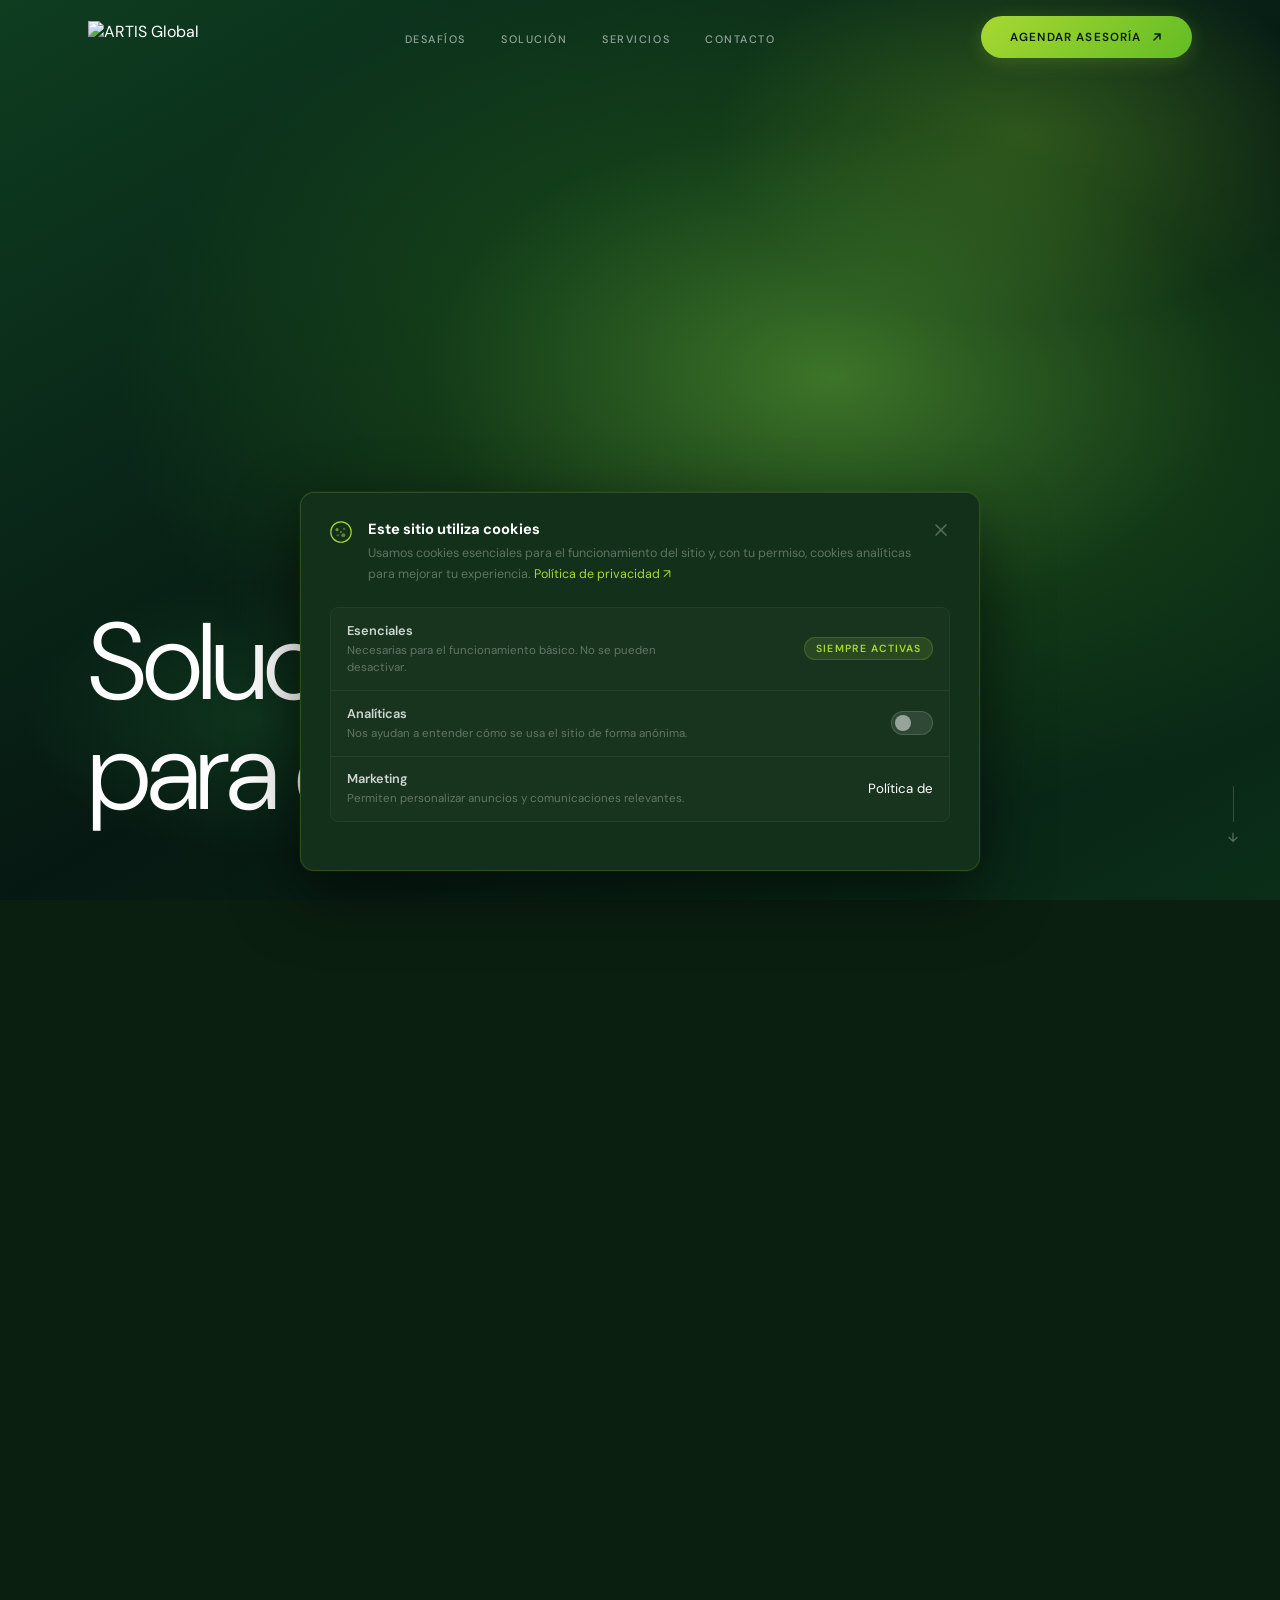
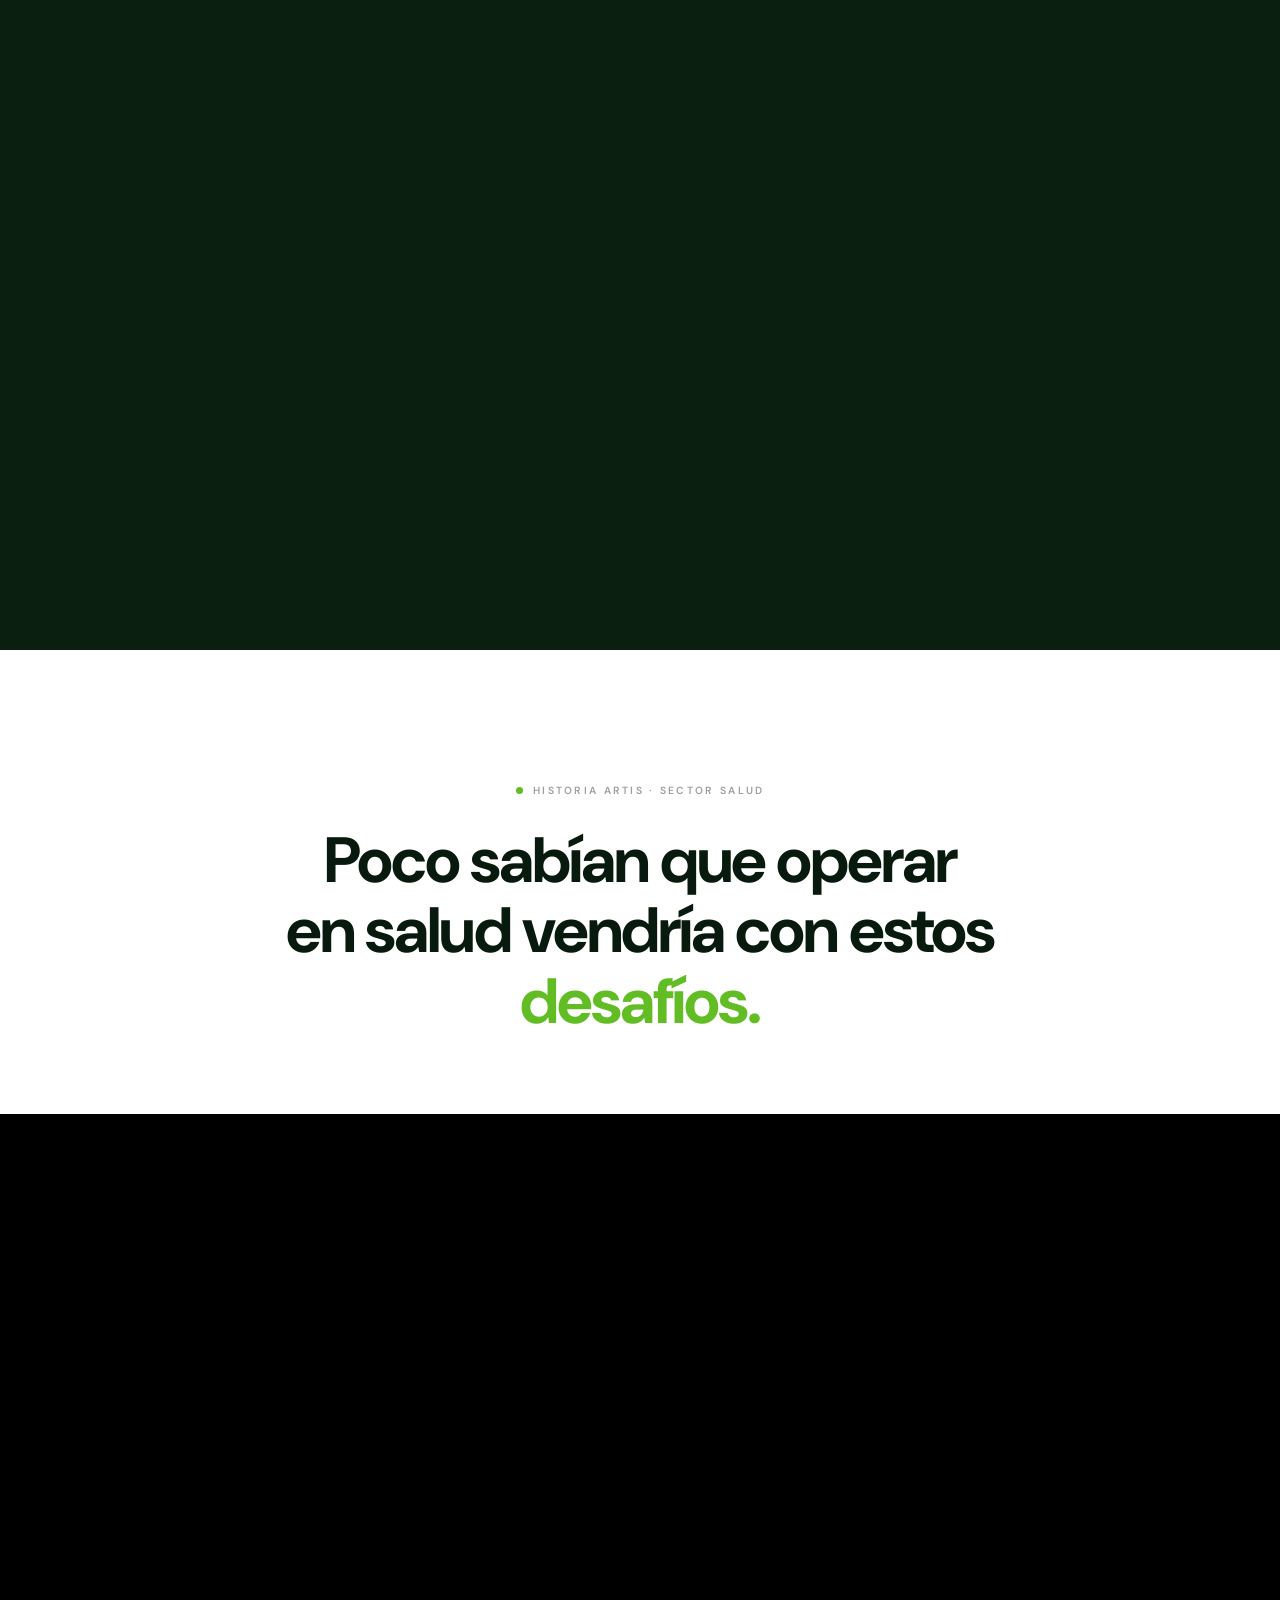
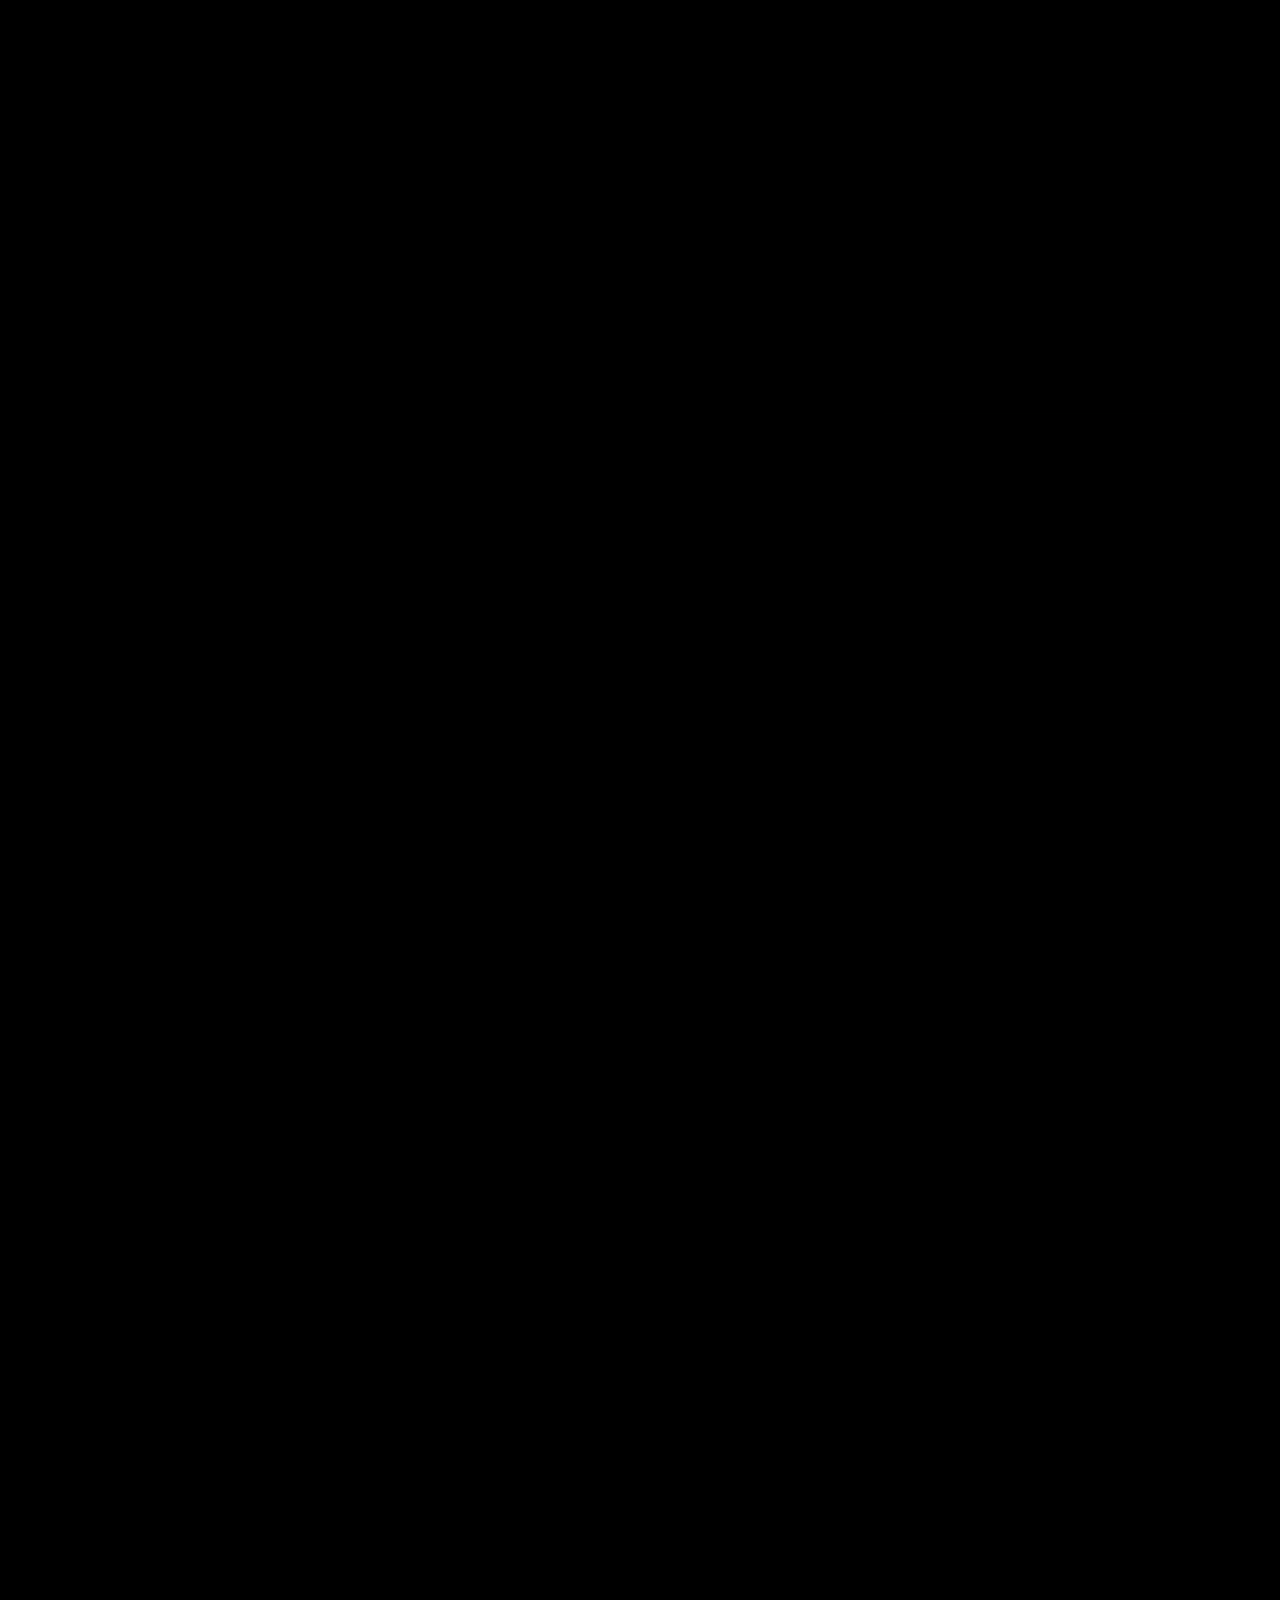
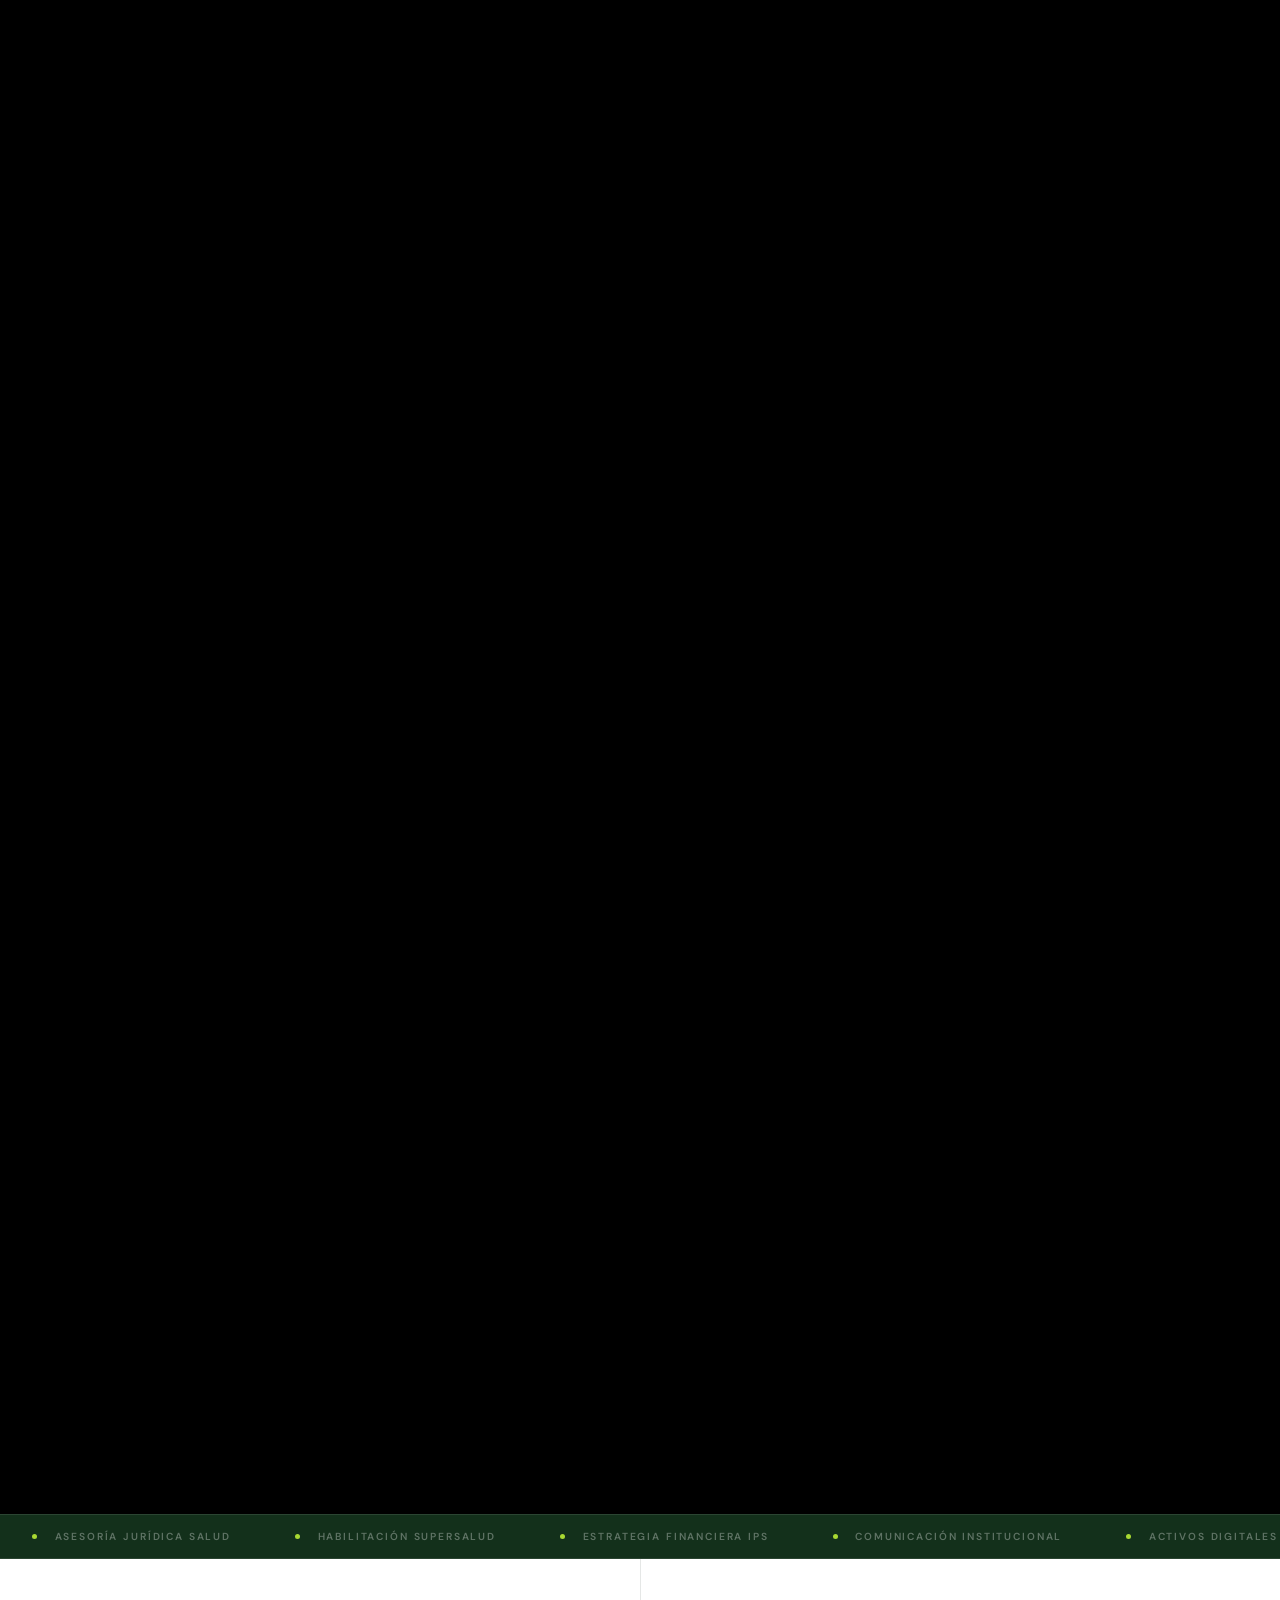
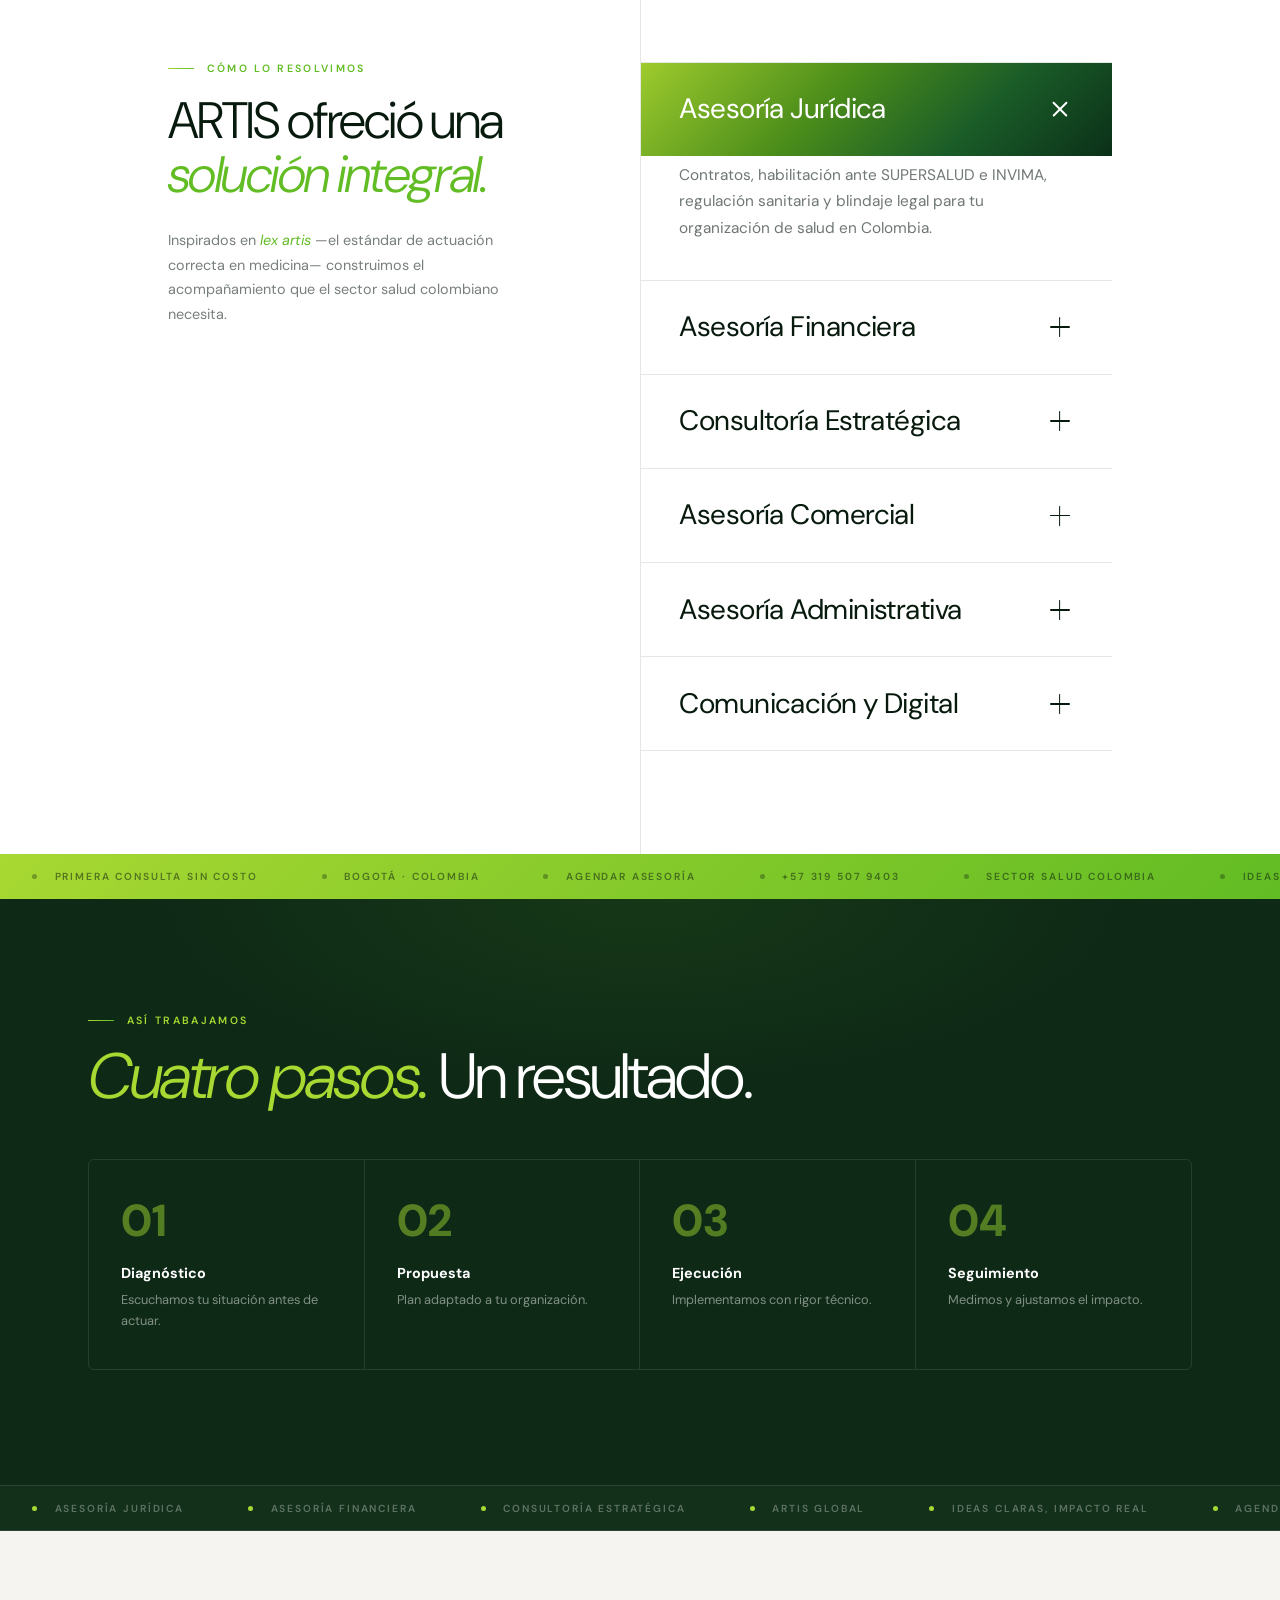
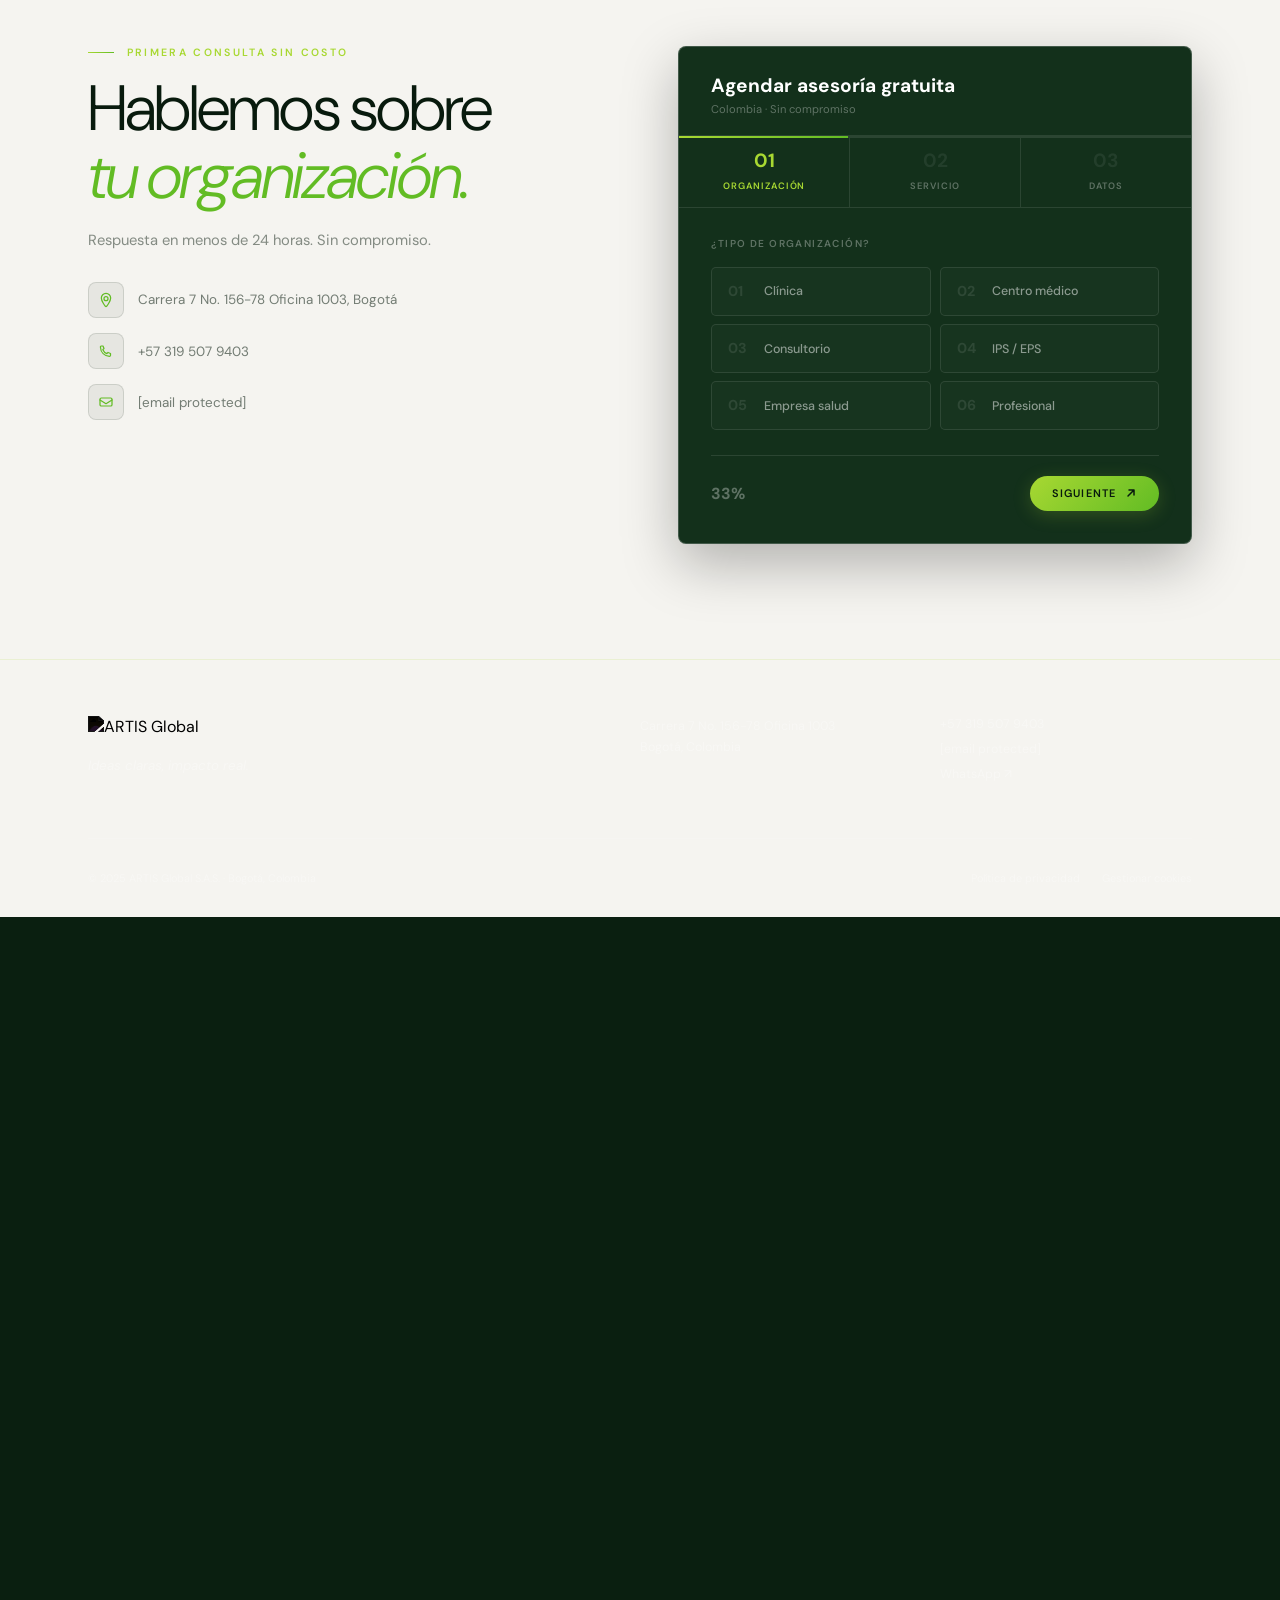
==== commit aefe6e11: "Quita secciones Quote y Equipo; cambia imagen del parallax por una conceptual de salud" ====
--- a/index.html
+++ b/index.html
@@ -55,7 +55,6 @@
       <li><a href="#desafios"  class="nav-link">Desafíos</a></li>
       <li><a href="#solucion"  class="nav-link">Solución</a></li>
       <li><a href="#servicios" class="nav-link">Servicios</a></li>
-      <li><a href="#equipo"    class="nav-link">Equipo</a></li>
       <li><a href="#contacto"  class="nav-link">Contacto</a></li>
     </ul>
     <div class="nav-aside">
@@ -72,7 +71,6 @@
     <a href="#desafios"  onclick="closeMob()">Desafíos</a>
     <a href="#solucion"  onclick="closeMob()">Solución</a>
     <a href="#servicios" onclick="closeMob()">Servicios</a>
-    <a href="#equipo"    onclick="closeMob()">Equipo</a>
     <a href="#contacto"  onclick="closeMob()" class="mob-cta-link">Agendar asesoría</a>
   </div>
 
@@ -131,7 +129,7 @@
     <div id="desafios-wrap">
       <div class="dsc-sticky" id="dscSticky">
         <div class="dsc-bg-img" id="dscBgImg">
-          <img src="https://images.unsplash.com/photo-1576091160399-112ba8d25d1d?w=1800&q=90&auto=format&fit=crop&crop=center" alt="Profesional del sector salud revisando documentación" loading="lazy">
+          <img src="https://images.unsplash.com/photo-1530497610245-94d3c16cda28?w=1800&q=90&auto=format&fit=crop&crop=center" alt="Imagen conceptual del sector salud" loading="lazy">
         </div>
         <div class="dsc-overlay" aria-hidden="true"></div>
         <div class="dsc-cards" id="dscCards">
@@ -315,94 +313,10 @@
   </section>
 
 
-  <!-- QUOTE -->
-  <section id="quote-sec">
-    <div class="quote-sticky" id="quoteSticky">
-      <div class="quote-wrap">
-        <div class="quote-avatar reveal">
-          <div class="qa-inner">
-            <svg viewBox="0 0 80 80" fill="none">
-              <rect width="80" height="80" rx="40" fill="url(#qaGrad)"/>
-              <circle cx="40" cy="30" r="14" fill="white" opacity=".9"/>
-              <ellipse cx="40" cy="68" rx="22" ry="16" fill="white" opacity=".9"/>
-              <defs><linearGradient id="qaGrad" x1="0" y1="80" x2="80" y2="0"><stop offset="0%" stop-color="#1e6830"/><stop offset="100%" stop-color="#a8d832"/></linearGradient></defs>
-            </svg>
-            <div class="qa-label">
-              <strong>Juan Felipe Castaño</strong>
-              <span>CEO &middot; ARTIS Global &middot; Bogotá</span>
-            </div>
-          </div>
-        </div>
-        <blockquote class="big-quote reveal rd1">
-          <p>"Nuestras organizaciones de salud merecen acompañamiento con el mismo nivel de rigor y precisión que exige la práctica médica. <em>Ideas claras, impacto real.</em>"</p>
-        </blockquote>
-      </div>
-    </div>
-  </section>
-
-
   <!-- MARQUEE 3 -->
   <div class="mq-strip mq-dark" aria-hidden="true">
     <div class="mq-track" id="mq3"></div>
   </div>
-
-
-  <!-- EQUIPO -->
-  <section id="equipo" class="team-section">
-
-    <div class="section-intro reveal">
-      <p class="section-label">El equipo</p>
-      <h2>Quienes están detrás de<br><em>cada decisión.</em></h2>
-    </div>
-
-    <div class="tm-grid">
-
-      <!-- Juan Felipe Castaño -->
-      <div class="tm-card reveal">
-        <div class="tm-photo-wrap">
-          <div class="tm-glow tm-glow-lima"></div>
-          <div class="tm-photo tm-photo-placeholder">
-            <svg viewBox="0 0 220 280" fill="none">
-              <rect width="220" height="280" fill="url(#tg1)" rx="4"/>
-              <circle cx="110" cy="100" r="48" fill="white" opacity=".18"/>
-              <ellipse cx="110" cy="230" rx="70" ry="52" fill="white" opacity=".13"/>
-              <text x="110" y="116" text-anchor="middle" font-family="Georgia,serif" font-size="56" fill="white" opacity=".4">JF</text>
-              <defs><linearGradient id="tg1" x1="0" y1="0" x2="220" y2="280"><stop offset="0%" stop-color="#1a5c28"/><stop offset="100%" stop-color="#0b3018"/></linearGradient></defs>
-            </svg>
-          </div>
-        </div>
-        <div class="tm-info">
-          <p class="tm-name">JUAN FELIPE CASTAÑO</p>
-          <p class="tm-role">CEO &amp; Asesor Jurídico</p>
-          <p class="tm-bio">Abogado con especialización en derecho sanitario. Lidera el área jurídica de ARTIS acompañando a clínicas, IPS y EPS en habilitación, contratos y cumplimiento ante SUPERSALUD e INVIMA.</p>
-          <a href="#contacto" class="tm-cta">Agendar consulta <span class="btn-arrow" aria-hidden="true"><svg viewBox="0 0 10 10" fill="none" width="10" height="10"><path d="M2 8L8 2M8 2H3M8 2v5" stroke="currentColor" stroke-width="1.5" stroke-linecap="round"/></svg></span></a>
-        </div>
-      </div>
-
-      <!-- Isis Carolina Alarcón -->
-      <div class="tm-card reveal rd1">
-        <div class="tm-photo-wrap">
-          <div class="tm-glow tm-glow-forest"></div>
-          <div class="tm-photo tm-photo-placeholder">
-            <svg viewBox="0 0 220 280" fill="none">
-              <rect width="220" height="280" fill="url(#tg2)" rx="4"/>
-              <circle cx="110" cy="100" r="48" fill="white" opacity=".18"/>
-              <ellipse cx="110" cy="230" rx="70" ry="52" fill="white" opacity=".13"/>
-              <text x="110" y="116" text-anchor="middle" font-family="Georgia,serif" font-size="56" fill="white" opacity=".4">IC</text>
-              <defs><linearGradient id="tg2" x1="0" y1="0" x2="220" y2="280"><stop offset="0%" stop-color="#356b14"/><stop offset="100%" stop-color="#9ecb2d"/></linearGradient></defs>
-            </svg>
-          </div>
-        </div>
-        <div class="tm-info">
-          <p class="tm-name">ISIS CAROLINA ALARCÓN</p>
-          <p class="tm-role">Directora de Diseño &amp; Comunicación</p>
-          <p class="tm-bio">Diseñadora y estratega de comunicación. Construye la identidad visual de las organizaciones que acompaña ARTIS, desde la narrativa de marca hasta los activos digitales.</p>
-          <a href="#contacto" class="tm-cta">Agendar consulta <span class="btn-arrow" aria-hidden="true"><svg viewBox="0 0 10 10" fill="none" width="10" height="10"><path d="M2 8L8 2M8 2H3M8 2v5" stroke="currentColor" stroke-width="1.5" stroke-linecap="round"/></svg></span></a>
-        </div>
-      </div>
-
-    </div>
-  </section>
 
 
   <!-- CONTACTO + FOOTER — scroll-driven: blanco → verde profundo -->
--- a/index.css
+++ b/index.css
@@ -105,7 +105,7 @@
 /* Mobile overlay */
 .mob-overlay { display:none; position:fixed; inset:0; z-index:99; background:var(--bg); flex-direction:column; align-items:center; justify-content:center; gap:2rem }
 .mob-overlay.open { display:flex }
-.mob-x { position:absolute; top:1.4rem; right:var(--gutter); font-size:1.6rem; color:var(--muted); transition:color .2s; cursor:pointer; background:none; border:none; padding:.6rem; line-height:1; -webkit-tap-highlight-color:transparent; touch-action:manipulation }
+.mob-x { position:absolute; top:1rem; right:var(--gutter); font-size:1.6rem; color:var(--muted); transition:color .2s; cursor:pointer; background:none; border:none; padding:1rem; line-height:1; -webkit-tap-highlight-color:transparent; touch-action:manipulation; z-index:101 }
 .mob-x:hover { color:var(--white) }
 .mob-overlay a { font-family:var(--sans); font-weight:300; font-size:2.2rem; color:var(--white); transition:color .2s }
 .mob-overlay a:hover, .mob-cta-link { color:var(--lima) }
@@ -735,20 +735,20 @@
   .dsc-spacer { height:0 }
 
   /* Cards — horizontal scroll gallery */
+  .dsc-sticky { overflow:visible }
   .dsc-cards {
     position: relative; z-index: 10;
     display: flex;
     flex-direction: row;
     gap: .85rem;
     padding: 1.6rem var(--gutter) 1.8rem;
-    padding-right: var(--gutter);
     background: var(--bg2);
     overflow-x: auto;
     overflow-y: visible;
+    pointer-events: auto;
     -webkit-overflow-scrolling: touch;
     scroll-snap-type: x mandatory;
     scroll-padding-left: var(--gutter);
-    /* hide scrollbar but keep scroll */
     scrollbar-width: none;
   }
   .dsc-cards::-webkit-scrollbar { display: none }
@@ -1002,4 +1002,1012 @@
 }
 
 /* Scroll hint dots — desktop: hidden */
+.dsc-scroll-hint { display: none }
+
+
+/* ═══════════════════════════════════════════════════════
+   ARTIS GLOBAL · index.css
+═══════════════════════════════════════════════════════ */
+
+/* ── TOKENS ── */
+:root {
+  --lima:      #a8d832;
+  --lima-mid:  #62bc24;
+  --lima-deep: #1e6830;
+  --forest:    #0e3a1e;
+  --ink:       #081a0d;
+  --grad-brand: linear-gradient(135deg,#a8d832 0%,#52a01a 40%,#1e6830 70%,#0e3a1e 100%);
+  --grad-btn:   linear-gradient(135deg,#a8d832 0%,#62bc24 100%);
+  --grad-hero:  linear-gradient(150deg,#0e3d20 0%,#061812 55%,#0a2e18 100%);
+  --white:   #ffffff;
+  --muted:   rgba(255,255,255,.6);
+  --muted2:  rgba(255,255,255,.32);
+  --border:  rgba(255,255,255,.1);
+  --border2: rgba(255,255,255,.2);
+  --bg:    #0a1f10;
+  --bg2:   #0e2916;
+  --panel: #13301b;
+  --card:  #193d22;
+  --serif: 'Cormorant', Georgia, serif;
+  --sans:  'DM Sans', system-ui, sans-serif;
+  --gutter: clamp(1.6rem, 7vw, 5.5rem);
+  --max:    1120px;
+}
+
+/* ── RESET ── */
+*, *::before, *::after { box-sizing:border-box; margin:0; padding:0 }
+html { scroll-behavior:smooth; font-size:16px }
+body { font-family:var(--sans); background:var(--bg); color:var(--white); overflow-x:clip; -webkit-font-smoothing:antialiased }
+/* Ambient light — subtle top-center glow on every page */
+body::before {
+  content:''; position:fixed; top:0; left:0; right:0; height:100vh;
+  background: radial-gradient(ellipse 100% 60% at 50% -10%, rgba(98,188,36,.07) 0%, transparent 70%);
+  pointer-events:none; z-index:0;
+}
+a { text-decoration:none; color:inherit }
+ul { list-style:none }
+button { font-family:var(--sans); cursor:pointer; border:none; background:none; color:inherit }
+address { font-style:normal }
+img { display:block; max-width:100% }
+
+/* ── CURSOR ── */
+
+/* ── NAV ── */
+#nav {
+  position:fixed; inset:0 0 auto; z-index:100;
+  display:flex; align-items:center; justify-content:space-between;
+  padding:1rem var(--gutter);
+  border-bottom:1px solid transparent;
+  transition:background .35s,border-color .35s,backdrop-filter .35s;
+}
+.nav-logo  { display:flex; align-items:center; gap:.6rem }
+.nav-logo-mark { width:34px; height:34px; flex-shrink:0 }
+.nav-logo-img  { height:32px; width:auto; display:block; object-fit:contain }
+.nav-logo-img--footer { height:28px; filter: var(--logo-filter, none) }
+.nav-wordmark  { font-family:var(--sans); font-weight:600; font-size:1.1rem; letter-spacing:.04em; color:var(--white) }
+.nav-links { display:flex; gap:2.2rem }
+.nav-link  { font-size:.68rem; font-weight:500; letter-spacing:.14em; text-transform:uppercase; color:rgba(255,255,255,.55); transition:color .2s; position:relative; padding-bottom:2px }
+.nav-link::after { content:''; position:absolute; bottom:0; left:0; width:0; height:1px; background:var(--lima); transition:width .3s }
+.nav-link:hover, .nav-link.active { color:var(--white) }
+.nav-link:hover::after, .nav-link.active::after { width:100% }
+.nav-aside { display:flex; align-items:center; gap:1.1rem }
+/* nav-time hidden */
+.nav-time  { display:none }
+
+/* ── Shared button arrow icon ── */
+.btn-arrow {
+  display:inline-flex; align-items:center; justify-content:center;
+  width:1.1em; height:1.1em; flex-shrink:0;
+}
+
+/* CTA button — pill radius, uniform arrow */
+.cta-btn {
+  display:inline-flex; align-items:center; gap:.55rem;
+  font-family:var(--sans); font-size:.73rem; font-weight:600; letter-spacing:.1em; text-transform:uppercase;
+  padding:.82rem 1.8rem; border-radius:100px;
+  background:var(--grad-btn); color:var(--ink);
+  box-shadow:0 4px 18px rgba(158,203,45,.22);
+  transition:box-shadow .3s,filter .25s; cursor:pointer;
+}
+.cta-btn:hover { box-shadow:0 10px 30px rgba(158,203,45,.38); filter:brightness(1.06) }
+.cta-btn.sm { padding:.66rem 1.4rem; font-size:.68rem }
+
+/* Ghost button — same pill radius */
+.ghost-btn {
+  display:inline-flex; align-items:center; gap:.55rem;
+  font-family:var(--sans); font-size:.68rem; font-weight:500; letter-spacing:.1em; text-transform:uppercase;
+  padding:.66rem 1.4rem; border-radius:100px;
+  border:1px solid var(--border2); color:var(--muted);
+  transition:border-color .25s,color .25s; cursor:pointer;
+}
+.ghost-btn:hover { border-color:var(--lima); color:var(--lima) }
+
+/* Hamburger */
+.hamburger { display:none; flex-direction:column; gap:5px; padding:6px }
+.hamburger span { display:block; width:20px; height:1.5px; background:var(--white); border-radius:1px; transition:all .3s }
+.hamburger.open span:nth-child(1) { transform:translateY(6.5px) rotate(45deg) }
+.hamburger.open span:nth-child(2) { opacity:0; transform:scaleX(0) }
+.hamburger.open span:nth-child(3) { transform:translateY(-6.5px) rotate(-45deg) }
+
+/* Mobile overlay */
+.mob-overlay { display:none; position:fixed; inset:0; z-index:99; background:var(--bg); flex-direction:column; align-items:center; justify-content:center; gap:2rem }
+.mob-overlay.open { display:flex }
+.mob-x { position:absolute; top:1rem; right:var(--gutter); font-size:1.6rem; color:var(--muted); transition:color .2s; cursor:pointer; background:none; border:none; padding:1rem; line-height:1; -webkit-tap-highlight-color:transparent; touch-action:manipulation; z-index:101 }
+.mob-x:hover { color:var(--white) }
+.mob-overlay a { font-family:var(--sans); font-weight:300; font-size:2.2rem; color:var(--white); transition:color .2s }
+.mob-overlay a:hover, .mob-cta-link { color:var(--lima) }
+
+
+/* ═══════════════════════════════════
+   HERO — Hark Capital scroll-driven
+   Wrap = 250vh, sticky = 100vh
+   Phase 1 (p=0–0.4): headline solo bottom-left
+   Phase 2 (p=0.4–1): headline sube, sub + stats entran
+═══════════════════════════════════ */
+
+/* Glass nav on scroll */
+#nav.solid {
+  background: rgba(10,30,16,.42);
+  backdrop-filter: blur(28px) saturate(180%);
+  -webkit-backdrop-filter: blur(28px) saturate(180%);
+  border-color: rgba(168,216,50,.12);
+}
+
+#hero-wrap { position:relative; height:250vh }
+.hero-spacer { height:250vh; pointer-events:none; visibility:hidden }
+
+.hero-sticky {
+  position:sticky; top:0; width:100%; height:100vh;
+  overflow:hidden;
+  background: linear-gradient(150deg,#0e3d20 0%,#061812 55%,#0a2e18 100%);
+  display:flex; flex-direction:column;
+}
+.hero-bg {
+  position:absolute; inset:0; pointer-events:none; z-index:0;
+  background:
+    radial-gradient(ellipse 80% 70% at var(--mx,65%) var(--my,42%), rgba(110,200,60,.52) 0%, rgba(62,160,30,.18) 40%, transparent 70%),
+    radial-gradient(ellipse 40% 35% at 80% 15%, rgba(168,216,50,.22) 0%, transparent 60%),
+    radial-gradient(ellipse 30% 25% at 20% 80%, rgba(30,104,48,.35) 0%, transparent 60%);
+}
+.hero-particles { position:absolute; inset:0; pointer-events:none; z-index:0; overflow:hidden }
+.particle {
+  position:absolute; border-radius:50%; background:var(--lima); opacity:0;
+  animation:pfx var(--d,8s) var(--dl,0s) ease-in-out infinite;
+}
+@keyframes pfx {
+  0%   { transform:translateY(0) scale(1); opacity:0 }
+  12%  { opacity:var(--op,.18) }
+  88%  { opacity:var(--op,.18) }
+  100% { transform:translateY(var(--ty,-160px)) translateX(var(--tx,20px)) scale(.3); opacity:0 }
+}
+
+/* ── Headline block — bottom-left, rises on scroll ── */
+.hero-headline-block {
+  position:absolute; z-index:2;
+  left: var(--gutter);
+  right: 8%;                     /* extends wider, Hark style */
+  bottom: clamp(4rem, 8vh, 7rem);
+  will-change: transform;
+}
+.hero-h1 {
+  font-family: var(--sans); font-weight: 300;    /* LIGHT — Hark style */
+  font-size: clamp(4rem, 8.5vw, 8.8rem);
+  line-height: 1.01; letter-spacing: -.03em; color: var(--white);
+}
+.hero-h1 em { color:var(--lima); font-style:normal }   /* no italic, just color accent */
+
+/* ── Floating subtitle — bottom-right, no panel background ── */
+.hero-bottom-panel {
+  position: absolute; z-index:2;
+  bottom: clamp(4rem, 8vh, 7rem);
+  right: var(--gutter);
+  left: auto;
+  width: clamp(280px, 32vw, 440px);
+  background: none;
+  border: none;
+  opacity: 0; transform: translateY(14px);
+  will-change: opacity, transform;
+  transition: none;
+  backdrop-filter: none;
+  -webkit-backdrop-filter: none;
+}
+.hero-bottom-panel::before { display:none }
+.hero-bottom-inner {
+  padding: 0;
+  display: block;
+}
+
+/* Stats — hidden in this layout */
+.hbp-stats { display: none }
+
+/* Subtitle — right float */
+.hbp-sub {
+  border-left: none;
+  padding-left: 0;
+  opacity: 1; transform: none;    /* parent handles fade */
+  transition: none;
+}
+.hero-sub {
+  font-size: clamp(1rem, 1.35vw, 1.18rem);
+  line-height: 1.72; color: rgba(255,255,255,.62);
+  font-weight: 400;
+}
+
+/* ── Scroll hint arrow ── */
+.hero-scroll-hint {
+  position:absolute; z-index:3; right:2.5rem; bottom:3.5rem;
+  display:flex; flex-direction:column; align-items:center; gap:.5rem;
+  color:rgba(255,255,255,.3);
+  animation:hshBounce 2.2s ease-in-out infinite;
+  transition:opacity .4s;
+}
+.hero-scroll-hint.hidden { opacity:0; pointer-events:none }
+.hsh-line { width:1px; height:36px; background:rgba(255,255,255,.18) }
+.hero-scroll-hint svg { width:14px; height:14px }
+@keyframes hshBounce {
+  0%,100% { transform:translateY(0) }
+  50%      { transform:translateY(7px) }
+}
+
+/* story-label kept for reuse elsewhere */
+.story-label {
+  font-size:.68rem; font-weight:600; letter-spacing:.22em; text-transform:uppercase;
+  color:var(--lima); margin-bottom:2rem; display:flex; align-items:center; gap:.8rem;
+}
+.story-label::before { content:''; display:inline-block; width:30px; height:1px; background:var(--grad-btn) }
+
+
+/* ═══════════════════════════════════
+   DESAFÍOS — sticky parallax scroll
+   Intro blanco (igual al referente) + foto full-bleed + cards en pares
+═══════════════════════════════════ */
+#desafios { background:#ffffff }
+
+/* ── Intro header — fondo blanco, texto centrado, igual al referente ── */
+.desafios-intro {
+  background: #ffffff;
+  text-align: center;
+  padding: clamp(5rem,10vw,9rem) var(--gutter) clamp(3.5rem,6vw,6rem);
+}
+.dsc-label {
+  display: inline-flex; align-items: center; gap: .65rem;
+  font-size: .65rem; font-weight: 600; letter-spacing: .22em; text-transform: uppercase;
+  color: rgba(7,21,13,.4); margin-bottom: 1.8rem;
+}
+.dsc-dot {
+  width: 7px; height: 7px; border-radius: 50%; flex-shrink: 0;
+  background: var(--lima-mid);
+  display: inline-block;
+}
+.dsc-h2 {
+  font-family: var(--sans); font-weight: 700;
+  font-size: clamp(2.2rem, 5vw, 4.4rem);
+  line-height: 1.1; letter-spacing: -.03em;
+  color: var(--ink); max-width: 820px; margin: 0 auto;
+}
+.dsc-h2 em { color: var(--lima-mid); font-style: normal }
+
+/* ── Parallax wrap — 400vh total, scrollRoom = 300vh ── */
+#desafios-wrap { position:relative; height:400vh; background:#000 }
+.dsc-sticky { position:sticky; top:0; width:100%; height:100vh; overflow:hidden }
+.dsc-bg-img { position:absolute; inset:0; z-index:0; will-change:transform; transform-origin:center center }
+.dsc-bg-img img { width:100%; height:100%; object-fit:cover; object-position:center 25% }
+
+/* Very light overlay — photo reads clearly like reference */
+.dsc-overlay {
+  position:absolute; inset:0; z-index:1;
+  background: linear-gradient(to bottom,
+    rgba(0,0,0,.02)  0%,
+    rgba(0,0,0,.00) 30%,
+    rgba(0,0,0,.12) 72%,
+    rgba(0,0,0,.45) 100%
+  );
+}
+.dsc-cards { position:absolute; inset:0; z-index:10; pointer-events:none }
+.dsc-cards > * { pointer-events:auto }
+
+/* ── Cards — dimensions matching reference ── */
+.fc-card {
+  position: absolute;
+  width: clamp(280px, 30vw, 440px);
+  padding: 2.2rem 2.4rem 2.6rem;
+  border-radius: 16px;
+  will-change: transform;
+  display: flex;
+  flex-direction: column;
+}
+
+/* Brand gradient */
+.fc-brand {
+  background: linear-gradient(135deg, #9ecb2d 0%, #4a8c1a 45%, #1a5c28 75%, #0b3018 100%);
+  box-shadow: 0 12px 48px rgba(11,48,24,.5);
+}
+/* White */
+.fc-light {
+  background: #ffffff;
+  box-shadow: 0 12px 48px rgba(0,0,0,.16);
+}
+
+/* Icon — plain 22px, generous gap below */
+.fc-ico { width:22px; height:22px; margin-bottom:2.4rem; flex-shrink:0 }
+.fc-ico svg { width:22px; height:22px; display:block }
+.fc-brand .fc-ico svg { stroke: rgba(255,255,255,.7) }
+.fc-light .fc-ico svg { stroke: rgba(7,21,13,.38) }
+
+/* Text */
+.fc-body { display:flex; flex-direction:column; gap:.6rem }
+.fc-card h3 {
+  font-family: var(--sans); font-weight: 600;
+  font-size: clamp(1.3rem, 2vw, 1.75rem);
+  line-height: 1.15; margin: 0;
+}
+.fc-card p  { font-size: .87rem; line-height: 1.65; margin: 0 }
+.fc-brand h3 { color: #ffffff }
+.fc-brand p  { color: rgba(255,255,255,.7) }
+.fc-light h3 { color: #0d1a0f }
+.fc-light p  { color: rgba(13,26,15,.48) }
+
+.dsc-spacer { height:300vh; pointer-events:none }
+
+
+/* ═══════════════════════════════════
+   MARQUEE STRIPS
+═══════════════════════════════════ */
+.mq-strip { overflow:hidden; border-top:1px solid var(--border); border-bottom:1px solid var(--border); padding:.95rem 0 }
+.mq-strip.mq-dark   { background:var(--panel) }
+.mq-strip.mq-accent { background:var(--grad-btn); border-color:transparent }
+.mq-track { display:flex; white-space:nowrap; animation:ticker 32s linear infinite }
+.mq-track:hover { animation-play-state:paused }
+@keyframes ticker { from{transform:translateX(0)} to{transform:translateX(-50%)} }
+.mq-item { display:inline-flex; align-items:center; gap:1.1rem; padding:0 2rem; flex-shrink:0; font-size:.64rem; font-weight:600; letter-spacing:.18em; text-transform:uppercase }
+.mq-strip.mq-dark   .mq-item { color:var(--muted2) }
+.mq-strip.mq-accent .mq-item { color:rgba(7,21,13,.5) }
+.mq-dot { width:5px; height:5px; border-radius:50%; flex-shrink:0 }
+.mq-strip.mq-dark   .mq-dot { background:var(--lima) }
+.mq-strip.mq-accent .mq-dot { background:rgba(7,21,13,.32) }
+
+
+/* ═══════════════════════════════════
+   SOLUCIÓN — accordion fondo blanco
+═══════════════════════════════════ */
+.sol-section { max-width:100%; padding:0; background:#ffffff; border-top:none }
+.sol-layout { max-width:var(--max); margin:0 auto; display:grid; grid-template-columns:1fr 1fr; align-items:start; padding:0 var(--gutter) }
+
+/* Left sticky */
+.sol-left { position:sticky; top:80px; padding:clamp(4rem,8vw,7rem) 3rem clamp(4rem,8vw,7rem) 0; max-width:480px }
+.sol-left .section-label { margin-bottom:1.2rem; color:var(--lima-mid) }
+.sol-left .section-label::before { background:var(--grad-btn) }
+.sol-left h2 { font-family:var(--sans); font-size:clamp(2.4rem,4vw,3.8rem); font-weight:300; line-height:1.06; letter-spacing:-.03em; color:var(--ink); margin-bottom:1.6rem }
+.sol-left h2 em { color:var(--lima-mid); font-style:italic }
+.sol-tagline { font-size:.9rem; line-height:1.72; color:rgba(7,21,13,.55); max-width:360px }
+.sol-tagline em { color:var(--lima-mid); font-style:italic }
+
+/* Right accordion */
+.sol-right { border-left:1px solid rgba(7,21,13,.1); padding:clamp(4rem,8vw,7rem) 0 }
+.acc-item { border-bottom:1px solid rgba(7,21,13,.1); overflow:hidden }
+.acc-item:first-child { border-top:1px solid rgba(7,21,13,.1) }
+
+/* Trigger */
+.acc-trigger {
+  width:100%; display:flex; align-items:center; justify-content:space-between; gap:1.5rem;
+  padding:1.9rem 2.4rem; cursor:pointer; background:transparent; border:none; text-align:left;
+  position:relative; overflow:hidden; transition:color .3s;
+}
+.acc-trigger::before {
+  content:''; position:absolute; inset:0;
+  background:linear-gradient(135deg,#9ecb2d 0%,#4a8c1a 40%,#1a5c28 70%,#0b3018 100%);
+  transform:translateY(100%);
+  transition:transform .45s cubic-bezier(.22,1,.36,1);
+  z-index:0;
+}
+.acc-trigger.hov-grad::before,
+.acc-item.acc-open .acc-trigger::before { transform:translateY(0) }
+.acc-title, .acc-icon { position:relative; z-index:1 }
+.acc-title { font-family:var(--sans); font-weight:400; font-size:clamp(1.3rem,2.2vw,1.9rem); letter-spacing:-.02em; color:var(--ink); line-height:1.15; transition:color .3s }
+.acc-trigger.hov-grad .acc-title,
+.acc-item.acc-open .acc-title { color:#ffffff }
+.acc-trigger:focus-visible { outline:2px solid var(--lima); outline-offset:-2px }
+
+/* Icon — plain cross, no circle */
+.acc-icon { width:28px; height:28px; flex-shrink:0; position:relative; transition:transform .4s cubic-bezier(.34,1.56,.64,1) }
+.acc-icon span { position:absolute; background:var(--ink); border-radius:2px; transition:transform .35s,background .3s }
+.acc-icon span:nth-child(1) { width:20px; height:1.8px; top:50%; left:50%; transform:translate(-50%,-50%) }
+.acc-icon span:nth-child(2) { width:1.8px; height:20px; top:50%; left:50%; transform:translate(-50%,-50%) }
+.acc-trigger.hov-grad .acc-icon span,
+.acc-item.acc-open .acc-icon span { background:#ffffff }
+.acc-item.acc-open .acc-icon { transform:rotate(45deg) }
+
+/* Body */
+.acc-body { max-height:0; overflow:hidden; opacity:0; transition:max-height .5s cubic-bezier(.22,1,.36,1),opacity .4s ease }
+.acc-body p { padding:.4rem 2.4rem 2.4rem; font-size:.96rem; line-height:1.72; color:rgba(7,21,13,.52); max-width:520px }
+.acc-item.acc-open .acc-body { max-height:200px; opacity:1 }
+.acc-item.acc-open .acc-body p { color:rgba(7,21,13,.58) }
+
+
+/* ═══════════════════════════════════
+   PROCESO
+═══════════════════════════════════ */
+#servicios {
+  background: var(--bg2);
+  background-image: radial-gradient(ellipse 60% 50% at 50% 0%, rgba(98,188,36,.1) 0%, transparent 65%);
+  max-width:100%; padding:clamp(5rem,9vw,8rem) var(--gutter)
+}
+#servicios .section-intro, #servicios .process-row { max-width:var(--max); margin-left:auto; margin-right:auto }
+#servicios .section-intro { margin-bottom:3rem }
+.process-row { display:grid; grid-template-columns:repeat(4,1fr); border:1px solid var(--border); border-radius:6px; overflow:hidden }
+.proc-step { padding:2.4rem 2rem; border-right:1px solid var(--border); position:relative; overflow:hidden; transition:background .25s; cursor:default }
+.proc-step:last-child { border-right:none }
+.proc-step::after { content:''; position:absolute; bottom:0; left:0; right:0; height:2px; background:var(--grad-btn); transform:scaleX(0); transform-origin:left; transition:transform .4s cubic-bezier(.22,1,.36,1) }
+.proc-step:hover { background:rgba(255,255,255,.02) }
+.proc-step:hover::after { transform:scaleX(1) }
+.proc-n { font-family:var(--sans); font-size:2.8rem; font-weight:800; background:var(--grad-btn); -webkit-background-clip:text; -webkit-text-fill-color:transparent; background-clip:text; opacity:.5; line-height:1; margin-bottom:1.3rem; display:block }
+.proc-step h3 { font-size:.9rem; margin-bottom:.4rem; color:var(--white) }
+.proc-step p  { font-size:.8rem; color:rgba(255,255,255,.48); line-height:1.65 }
+
+
+/* ═══════════════════════════════════
+   QUOTE — scroll-driven bg transition
+   verde oscuro → blanco crema
+═══════════════════════════════════ */
+#quote-sec {
+  position: relative;
+  height: 180vh;          /* room to scroll through */
+}
+.quote-sticky {
+  position: sticky; top: 0;
+  height: 100vh;
+  display: flex; align-items: center;
+  overflow: hidden;
+  /* JS drives: background-color via --qprog */
+  background-color: #0e2916; /* start color — JS overrides */
+  transition: none;
+}
+/* Ambient radial glow — peaks in the middle of the scroll */
+.quote-sticky::before {
+  content:''; position:absolute; inset:0; pointer-events:none;
+  background: radial-gradient(ellipse 80% 90% at 50% 50%, rgba(98,188,36,1) 0%, transparent 65%);
+  opacity: var(--glow-op, .18);
+  transition: opacity .05s;
+}
+.quote-wrap {
+  max-width:var(--max); margin:0 auto; width:100%;
+  padding: 0 var(--gutter);
+  display:grid; grid-template-columns:200px 1fr; gap:4rem; align-items:center;
+  position:relative; z-index:1;
+}
+.qa-inner { display:flex; flex-direction:column; align-items:center; gap:1rem; text-align:center }
+.qa-inner svg { width:80px; height:80px; border-radius:50% }
+.qa-label strong { display:block; font-size:.82rem; font-weight:600; color:var(--white); transition:color .1s }
+.qa-label span   { font-size:.68rem; color:var(--muted2); text-transform:uppercase; letter-spacing:.08em; margin-top:.2rem; display:block; transition:color .1s }
+.big-quote::before { content:'\201C'; font-family:var(--sans); font-size:6rem; font-weight:800; color:rgba(158,203,45,.2); line-height:.7; display:block; margin-bottom:.5rem; transition:color .1s }
+.big-quote p { font-family:var(--sans); font-style:italic; font-size:clamp(1.6rem,3vw,2.6rem); font-weight:300; line-height:1.3; letter-spacing:-.02em; color:var(--white); transition:color .1s }
+.big-quote p em { color:var(--lima); font-style:italic }
+
+
+/* ═══════════════════════════════════
+   EQUIPO — open layout, sin recuadro (estilo referente)
+═══════════════════════════════════ */
+.team-section {
+  background: #f5f4f0;
+  padding: clamp(5rem,9vw,8rem) var(--gutter);
+}
+.team-section .section-intro {
+  max-width: var(--max); margin: 0 auto 4rem; padding: 0 var(--gutter);
+}
+.team-section .section-label { color: var(--lima-mid) }
+.team-section .section-label::before { background: var(--grad-btn) }
+.team-section h2 { color: var(--ink) }
+.team-section h2 em { color: var(--lima-mid); font-style:italic }
+
+/* Grid — dos columnas, sin fondo ni sombra */
+.tm-grid {
+  max-width: var(--max); margin: 0 auto;
+  display: grid;
+  grid-template-columns: 1fr 1fr;
+  gap: clamp(3rem,7vw,7rem);
+  align-items: start;
+}
+
+/* Card — sin fondo, sin border-radius, sin sombra */
+.tm-card {
+  display: flex;
+  flex-direction: column;
+  gap: 0;
+}
+
+/* Photo — centrada, foto recortada circular-ish con glow como referente */
+.tm-photo-wrap {
+  position: relative;
+  display: flex;
+  justify-content: center;
+  margin-bottom: 2rem;
+}
+.tm-glow {
+  position: absolute;
+  width: 300px; height: 320px;
+  border-radius: 50%;
+  filter: blur(55px); opacity: .65;
+  top: 50%; left: 50%; transform: translate(-50%,-46%);
+  z-index: 0; pointer-events: none;
+}
+.tm-glow-lima   { background: radial-gradient(ellipse,#9ecb2d 0%,#4a8c1a 50%,transparent 75%) }
+.tm-glow-forest { background: radial-gradient(ellipse,#5aaa1e 0%,#1a5c28 50%,transparent 75%) }
+
+.tm-photo {
+  position: relative; z-index: 1;
+  width: 220px; height: 270px;
+  border-radius: 12px; overflow: hidden;
+}
+.tm-photo img { width:100%; height:100%; object-fit:cover; object-position:top center }
+.tm-photo-placeholder svg { width:100%; height:100% }
+
+/* Info — texto abierto, sin padding de card */
+.tm-info { display: flex; flex-direction: column; gap: .6rem }
+
+.tm-name {
+  font-family: var(--sans); font-weight: 600;
+  font-size: .62rem; letter-spacing: .22em;
+  text-transform: uppercase; color: rgba(7,21,13,.38);
+  margin-bottom: .1rem;
+}
+.tm-role {
+  font-family: var(--sans); font-weight: 300;
+  font-size: clamp(1.3rem,2vw,1.8rem);
+  color: var(--ink); line-height: 1.15;
+  margin-bottom: .5rem;
+}
+.tm-bio {
+  font-size: .9rem; line-height: 1.74;
+  color: rgba(7,21,13,.48); margin-bottom: 1.4rem;
+}
+
+/* CTA — pill button, gradiente ARTIS */
+.tm-cta {
+  display: inline-flex; align-items: center; gap: .6rem;
+  align-self: flex-start;
+  background: var(--grad-btn); color: var(--ink);
+  font-family: var(--sans); font-weight: 600;
+  font-size: .78rem; letter-spacing: .08em; text-transform: uppercase;
+  padding: .88rem 1.9rem; border-radius: 100px;
+  box-shadow: 0 6px 24px rgba(90,170,30,.25);
+  transition: box-shadow .3s, filter .25s;
+}
+.tm-cta:hover { box-shadow: 0 14px 36px rgba(90,170,30,.38); filter: brightness(1.06) }
+
+/* Responsive */
+@media(max-width:760px){ .tm-grid{grid-template-columns:1fr; gap:3.5rem} }
+
+
+/* ═══════════════════════════════════
+   CONTACTO + FOOTER — scroll-driven
+   blanco crema → verde profundo ARTIS
+═══════════════════════════════════ */
+#cf-wrap {
+  position: relative;
+  height: 320vh;
+}
+.cf-sticky {
+  position: sticky; top: 0;
+  min-height: 100vh;
+  background-color: #f5f4f0;
+  transition: none;
+  overflow: hidden;
+}
+.cf-spacer { display: none }  /* height driven by #cf-wrap alone */
+
+/* Radial glow layer — brightens as bg goes dark */
+.cf-sticky::before {
+  content:''; position:absolute; inset:0; pointer-events:none; z-index:0;
+  background: radial-gradient(ellipse 70% 60% at 30% 40%, rgba(98,188,36,1) 0%, transparent 65%);
+  opacity: var(--cf-glow, 0);
+  transition: opacity .05s;
+}
+
+/* contacto inside the sticky */
+#contacto {
+  position: relative; z-index: 1;
+  max-width:100%; padding:clamp(5rem,9vw,8rem) var(--gutter);
+}
+.contact-outer { max-width:var(--max); margin:0 auto; display:grid; grid-template-columns:1fr 1fr; gap:clamp(3rem,6vw,6rem); align-items:start }
+.contact-info-col h2 { font-family:var(--sans); font-size:clamp(2.4rem,5vw,4.2rem); font-weight:300; line-height:1.06; letter-spacing:-.03em; color:var(--ink); margin-bottom:1.2rem; transition:color .05s }
+.contact-info-col h2 em { color:var(--lima-mid); font-style:italic }
+.ci-sub   { margin-bottom:2rem; font-size:.92rem; color:rgba(8,26,13,.5); transition:color .05s }
+.ci-block { display:flex; flex-direction:column; gap:.95rem }
+.ci-row   { display:flex; align-items:center; gap:.85rem }
+.ci-icon  { width:36px; height:36px; border-radius:8px; flex-shrink:0; background:rgba(8,26,13,.06); border:1px solid rgba(8,26,13,.12); display:flex; align-items:center; justify-content:center; color:var(--lima-mid); transition:background .05s,border-color .05s,color .05s }
+.ci-row span, .ci-row a { font-size:.84rem; color:rgba(8,26,13,.55); transition:color .05s }
+.ci-row a:hover { color:var(--lima-mid) }
+
+/* footer inside the sticky */
+#footer {
+  position: relative; z-index: 1;
+  border-top: 1px solid rgba(168,216,50,.12);
+  padding: 3.5rem var(--gutter) 2rem;
+  transition: border-color .05s;
+}
+.foot-inner { max-width:var(--max); margin:0 auto; display:grid; grid-template-columns:2fr 1fr 1fr; gap:3rem }
+.foot-brand { display:flex; flex-direction:column; gap:.6rem }
+.foot-tag   { font-family:var(--sans); font-style:italic; font-size:.84rem; color:rgba(8,26,13,.38); margin-top:.2rem; transition:color .05s }
+.foot-address p { font-size:.78rem; color:rgba(8,26,13,.38); line-height:1.65; transition:color .05s }
+.foot-contact { display:flex; flex-direction:column; gap:.55rem }
+.foot-contact a { font-size:.78rem; color:rgba(8,26,13,.38); transition:color .2s }
+.foot-contact a:hover { color:var(--lima-mid) }
+.foot-copy-row { grid-column:1/-1; display:flex; align-items:center; justify-content:space-between; flex-wrap:wrap; gap:1rem; padding-top:2rem; margin-top:.5rem; border-top:1px solid rgba(8,26,13,.1); transition:border-color .05s }
+.foot-copy-row > span { font-size:.68rem; color:rgba(8,26,13,.3); transition:color .05s }
+.foot-legal { display:flex; gap:1.4rem }
+.foot-legal a { font-size:.68rem; color:rgba(8,26,13,.3); transition:color .2s }
+.foot-legal a:hover { color:var(--lima-mid) }
+
+/* Wizard — dark card stays dark always */
+.wizard-card { background:var(--panel); border:1px solid var(--border2); border-radius:8px; overflow:hidden; box-shadow:0 20px 56px rgba(0,0,0,.28) }
+.wiz-top { padding:1.6rem 2rem 1.2rem; border-bottom:1px solid var(--border) }
+.wiz-title { font-family:var(--sans); font-size:1.2rem; font-weight:700; color:var(--white); margin-bottom:.25rem }
+.wiz-sub   { font-size:.7rem; color:var(--muted2) }
+.wiz-prog-bar  { height:2px; background:var(--border) }
+.wiz-prog-fill { height:100%; background:var(--grad-btn); transition:width .45s cubic-bezier(.22,1,.36,1) }
+.wiz-tabs { display:flex; border-bottom:1px solid var(--border) }
+.wtab { flex:1; padding:.8rem .5rem; text-align:center; border-right:1px solid var(--border); cursor:default; transition:all .3s }
+.wtab:last-child { border-right:none }
+.wtn { display:block; font-family:var(--sans); font-size:1.2rem; font-weight:700; color:rgba(255,255,255,.07); line-height:1; margin-bottom:.2rem; transition:color .3s }
+.wtl { font-size:.58rem; font-weight:600; letter-spacing:.1em; text-transform:uppercase; color:var(--muted2); transition:color .3s }
+.wtab.active .wtn, .wtab.active .wtl { color:var(--lima) }
+.wtab.done   .wtn, .wtab.done   .wtl { color:rgba(168,216,50,.4) }
+.wiz-body { padding:1.8rem 2rem 2rem }
+.wstep { display:none } .wstep.active { display:block }
+.wlabel { font-size:.63rem; font-weight:600; letter-spacing:.14em; text-transform:uppercase; color:var(--muted2); margin-bottom:1.1rem }
+.opts { display:grid; grid-template-columns:1fr 1fr; gap:.55rem; margin-bottom:1.6rem }
+.opt  { padding:.95rem 1rem; border:1px solid var(--border); border-radius:5px; background:rgba(255,255,255,.02); cursor:pointer; display:flex; align-items:center; gap:.7rem; transition:border-color .2s,background .2s,transform .2s }
+.opt:hover  { border-color:var(--border2); background:rgba(255,255,255,.04); transform:translateY(-1px) }
+.opt.sel    { border-color:var(--lima); background:rgba(168,216,50,.1) }
+.on { font-family:var(--sans); font-size:.9rem; font-weight:700; color:rgba(255,255,255,.1); min-width:24px; line-height:1; transition:color .2s }
+.ot { font-size:.78rem; font-weight:500; color:rgba(255,255,255,.5); transition:color .2s }
+.opt.sel .on { color:var(--lima) } .opt.sel .ot { color:var(--white) }
+.fg { margin-bottom:.9rem }
+.fg label { display:block; font-size:.6rem; font-weight:600; letter-spacing:.12em; text-transform:uppercase; color:var(--muted2); margin-bottom:.4rem }
+.fg input, .fg select { width:100%; padding:.68rem .95rem; background:rgba(255,255,255,.04); border:1px solid var(--border); border-radius:4px; font-family:var(--sans); font-size:.86rem; color:var(--white); outline:none; transition:border-color .2s,background .2s,box-shadow .2s }
+.fg input::placeholder { color:rgba(255,255,255,.14) }
+.fg select option { background:var(--card) }
+.fg input:focus, .fg select:focus { border-color:var(--lima); background:rgba(168,216,50,.04); box-shadow:0 0 0 3px rgba(168,216,50,.1) }
+.frow { display:grid; grid-template-columns:1fr 1fr; gap:.75rem }
+.wfoot { display:flex; justify-content:space-between; align-items:center; margin-top:1.5rem; padding-top:1.2rem; border-top:1px solid var(--border) }
+.wpct  { font-family:var(--sans); font-size:1rem; font-weight:700; color:var(--muted2) }
+.wbtns { display:flex; gap:.6rem }
+.wiz-ok { display:none; text-align:center; padding:2.8rem 2rem }
+.wiz-ok-icon { font-size:2.6rem; margin-bottom:.8rem }
+.wiz-ok h3 { font-family:var(--sans); font-size:1.4rem; font-weight:700; color:var(--white); margin-bottom:.5rem }
+.wiz-ok p  { font-size:.86rem; color:var(--muted) }
+
+
+/* ═══════════════════════════════════
+   HELPERS
+═══════════════════════════════════ */
+.section-label { font-size:.66rem; font-weight:600; letter-spacing:.22em; text-transform:uppercase; color:var(--lima); margin-bottom:1rem; display:flex; align-items:center; gap:.8rem }
+.section-label::before { content:''; display:inline-block; width:26px; height:1px; background:var(--grad-btn) }
+section h2 { font-family:var(--sans); font-weight:300; font-size:clamp(2.4rem,5vw,4.2rem); line-height:1.06; letter-spacing:-.03em; color:var(--white) }
+section h2 em { color:var(--lima); font-style:italic }
+.section-intro { margin-bottom:3.5rem }
+.reveal { opacity:0; transform:translateY(24px); transition:opacity .7s ease,transform .7s ease }
+.reveal.in { opacity:1; transform:none }
+.rd1{transition-delay:.1s} .rd2{transition-delay:.2s} .rd3{transition-delay:.3s} .rd4{transition-delay:.4s}
+
+
+/* ═══════════════════════════════════
+   RESPONSIVE
+═══════════════════════════════════ */
+@media(max-width:960px){
+  .nav-links,.nav-time{display:none}
+  .hamburger{display:flex}
+  .process-row{grid-template-columns:repeat(2,1fr)}
+  .proc-step:nth-child(2){border-right:none}
+  .proc-step:nth-child(3){border-top:1px solid var(--border)}
+  .quote-wrap{grid-template-columns:1fr;gap:2rem}
+  #quote-sec{height:auto}
+  .quote-sticky{position:relative;height:auto;padding:clamp(4rem,9vw,7rem) 0;background-color:#0e2916 !important}
+  .contact-outer{grid-template-columns:1fr}
+  #cf-wrap{height:auto}
+  .cf-sticky{position:relative;background-color:#f5f4f0 !important}
+  #footer{background-color:#0a1f10 !important}
+  .cf-spacer{display:none}
+  .foot-inner{grid-template-columns:1fr 1fr}
+  .hero-stats-inner{gap:2.5rem}
+  .acc-trigger{padding:1.5rem var(--gutter)}
+  .acc-body p{padding:.4rem var(--gutter) 2rem}
+  .acc-title{font-size:clamp(1.2rem,4vw,1.6rem)}
+  .fc-card{width:clamp(170px,34vw,230px);padding:1.2rem 1.3rem}
+  .fc-wide{width:clamp(200px,40vw,270px)}
+}
+@media(max-width:860px){
+  .sol-layout{grid-template-columns:1fr;padding:0}
+  .sol-left{position:static;padding:clamp(3rem,7vw,5rem) var(--gutter) 2rem;max-width:100%}
+  .sol-right{border-left:none;border-top:1px solid rgba(7,21,13,.1)}
+  .tm-content,.tm-content-alt{grid-template-columns:1fr;gap:2.5rem}
+  .tm-content-alt .tm-photo-wrap{order:-1}
+  .tm-photo-wrap{justify-content:flex-start}
+  .tm-mq-track{font-size:clamp(3rem,14vw,6rem)}
+}
+@media(max-width:640px){
+  /* ── HERO ── */
+  #hero-wrap { height:100vh }
+  .hero-spacer { display:none }
+  .hero-headline-block {
+    right: var(--gutter);
+    bottom: clamp(9rem,16vh,12rem);
+  }
+  .hero-h1 { font-size: clamp(2.6rem,12vw,3.8rem); line-height:1.04 }
+  .hero-bottom-panel {
+    opacity:1 !important; transform:translateY(0) !important;
+    left:var(--gutter); right:var(--gutter);
+    bottom: clamp(2.5rem,5vh,4rem);
+    width:auto;
+  }
+  .hbp-sub { display:block }
+  .hero-sub { font-size: clamp(.92rem,3.8vw,1.05rem) }
+
+  /* ── PARALLAX DESAFÍOS — fullscreen on mobile ── */
+  #desafios-wrap { height:auto }
+  .dsc-sticky {
+    position:relative; height:100svh; min-height:100vw;
+    overflow:hidden;
+  }
+  .dsc-bg-img {
+    position:absolute; inset:0;
+    height:100%; width:100%;
+  }
+  .dsc-bg-img img {
+    width:100%; height:100%; object-fit:cover;
+    object-position:center center;
+    transform:none !important;
+  }
+  .dsc-overlay { position:absolute }
+  .dsc-spacer { height:0 }
+
+  /* Cards — horizontal scroll gallery */
+  .dsc-sticky { overflow:visible }
+  .dsc-bg-img { overflow:hidden }
+  .dsc-cards {
+    position: relative; z-index: 10;
+    display: flex;
+    flex-direction: row;
+    gap: .85rem;
+    padding: 1.6rem var(--gutter) 1.8rem;
+    background: var(--bg2);
+    overflow-x: auto;
+    overflow-y: visible;
+    pointer-events: auto;
+    -webkit-overflow-scrolling: touch;
+    scroll-snap-type: x mandatory;
+    scroll-padding-left: var(--gutter);
+    scrollbar-width: none;
+  }
+  .dsc-cards::-webkit-scrollbar { display: none }
+
+  .fc-card {
+    position: relative !important;
+    top: auto !important; left: auto !important; right: auto !important;
+    /* show ~1.1 cards = peek of next */
+    width: 76vw !important;
+    min-width: 260px !important;
+    max-width: 320px !important;
+    flex-shrink: 0;
+    scroll-snap-align: start;
+    transform: none !important;
+    opacity: 0;
+    transition: opacity .45s cubic-bezier(.22,1,.36,1);
+  }
+  .fc-card.mob-in { opacity: 1 !important }
+  /* Fallback */
+  .fc-card:not(.mob-in) { animation: fcFallback 0s .6s forwards }
+  @keyframes fcFallback { to { opacity: 1 } }
+
+  /* Scroll dots indicator */
+  .dsc-scroll-hint {
+    display: flex;
+    align-items: center;
+    justify-content: center;
+    gap: .4rem;
+    padding: .6rem 0 1.2rem;
+    background: var(--bg2);
+  }
+  .dsc-scroll-dot {
+    width: 5px; height: 5px;
+    border-radius: 50%;
+    background: rgba(168,216,50,.25);
+    transition: background .3s, transform .3s;
+  }
+  .dsc-scroll-dot.active {
+    background: var(--lima);
+    transform: scale(1.4);
+  }
+  /* Desafíos intro text sizing */
+  .dsc-h2 { font-size:clamp(2rem,9vw,3rem) }
+
+  /* ── PROCESO ── */
+  .process-row{grid-template-columns:1fr}
+  .proc-step{border-right:none !important;border-bottom:1px solid var(--border) !important}
+  .proc-step:last-child{border-bottom:none !important}
+
+  /* ── FORMULARIO ── */
+  .opts{grid-template-columns:1fr}
+  .frow{grid-template-columns:1fr}
+
+  /* ── FOOTER ── */
+  .foot-inner{grid-template-columns:1fr}
+  .hero-stats-inner{flex-wrap:wrap;gap:1.8rem}
+
+  /* ── EQUIPO ── */
+  .tm-photo{width:160px;height:200px}
+  .tm-glow{width:190px;height:210px}
+
+
+
+  /* ── SECTION LABEL ── */
+  .section-label { font-size:.6rem }
+
+  /* ── REVEAL ANIMATIONS — snappier on touch ── */
+  .reveal {
+    opacity:0;
+    transform:translateY(16px);
+    transition:opacity .5s ease, transform .5s ease;
+  }
+  .reveal.in { opacity:1; transform:none }
+  .rd1{transition-delay:.08s}
+  .rd2{transition-delay:.16s}
+  .rd3{transition-delay:.24s}
+  .rd4{transition-delay:.32s}
+
+  /* ── PROC-STEP tap feedback ── */
+  .proc-step { transition: background .2s }
+  .proc-step:active { background:rgba(255,255,255,.04) }
+
+  /* ── ACCORDION ── */
+  .acc-trigger { padding:1.4rem var(--gutter) }
+  .acc-title { font-size:clamp(1.1rem,4.5vw,1.5rem) }
+
+  /* ── MARQUEE — slightly slower on mobile for readability ── */
+  .mq-track { animation-duration:28s }
+
+  /* ── SCROLL HINT ── */
+  .hero-scroll-hint { right:1.4rem; bottom:2rem }
+}
+
+
+/* ═══════════════════════════════════
+   COOKIE BANNER
+═══════════════════════════════════ */
+.ck-banner {
+  position: fixed;
+  bottom: clamp(1rem, 2.5vw, 1.8rem);
+  left: 50%;
+  transform: translateX(-50%) translateY(calc(100% + 2rem));
+  width: min(680px, calc(100vw - 2rem));
+  z-index: 9000;
+  transition: transform .5s cubic-bezier(.22,1,.36,1), opacity .4s;
+  opacity: 0;
+}
+.ck-banner.ck-visible {
+  transform: translateX(-50%) translateY(0);
+  opacity: 1;
+}
+.ck-banner[hidden] { display: none }
+
+.ck-inner {
+  background: var(--panel);
+  border: 1px solid rgba(168,216,50,.18);
+  border-radius: 14px;
+  padding: 1.6rem 1.8rem;
+  box-shadow: 0 24px 64px rgba(0,0,0,.55), 0 0 0 1px rgba(168,216,50,.06);
+  backdrop-filter: blur(20px);
+  -webkit-backdrop-filter: blur(20px);
+}
+
+/* Top row */
+.ck-top {
+  display: grid;
+  grid-template-columns: auto 1fr auto;
+  gap: 1rem;
+  align-items: flex-start;
+  margin-bottom: 1.4rem;
+}
+.ck-icon { color: var(--lima); margin-top: .15rem; flex-shrink: 0 }
+.ck-title { font-size: .92rem; font-weight: 700; color: var(--white); margin-bottom: .3rem }
+.ck-sub { font-size: .78rem; color: var(--muted2); line-height: 1.65 }
+.ck-sub a { color: var(--lima); text-decoration: none }
+.ck-sub a:hover { text-decoration: underline }
+.ck-close {
+  background: none; border: none; cursor: pointer;
+  color: rgba(255,255,255,.3); padding: .2rem;
+  transition: color .2s; flex-shrink: 0; margin-top: .1rem;
+}
+.ck-close:hover { color: var(--white) }
+
+/* Toggles */
+.ck-toggles {
+  display: flex; flex-direction: column; gap: 0;
+  border: 1px solid rgba(255,255,255,.07);
+  border-radius: 8px; overflow: hidden;
+  margin-bottom: 1.4rem;
+}
+.ck-toggle-row {
+  display: flex; align-items: center; justify-content: space-between;
+  gap: 1rem; padding: .85rem 1rem;
+  border-bottom: 1px solid rgba(255,255,255,.06);
+  background: rgba(255,255,255,.02);
+  transition: background .2s;
+}
+.ck-toggle-row:last-child { border-bottom: none }
+.ck-toggle-row:hover { background: rgba(255,255,255,.03) }
+.ck-toggle-info { display: flex; flex-direction: column; gap: .2rem }
+.ck-toggle-name { font-size: .8rem; font-weight: 600; color: rgba(255,255,255,.8) }
+.ck-toggle-desc { font-size: .72rem; color: var(--muted2); line-height: 1.5; max-width: 44ch }
+
+/* Toggle switch */
+.ck-toggle {
+  position: relative; flex-shrink: 0;
+  width: 42px; height: 24px;
+  background: rgba(255,255,255,.1);
+  border: 1px solid rgba(255,255,255,.14);
+  border-radius: 100px;
+  cursor: pointer; transition: background .25s, border-color .25s;
+  padding: 0;
+}
+.ck-toggle[aria-checked="true"] {
+  background: var(--lima-mid);
+  border-color: var(--lima);
+}
+.ck-thumb {
+  position: absolute; top: 3px; left: 3px;
+  width: 16px; height: 16px; border-radius: 50%;
+  background: rgba(255,255,255,.5);
+  transition: transform .25s cubic-bezier(.22,1,.36,1), background .25s;
+  pointer-events: none;
+}
+.ck-toggle[aria-checked="true"] .ck-thumb {
+  transform: translateX(18px);
+  background: var(--white);
+}
+.ck-toggle--locked {
+  background: rgba(168,216,50,.12);
+  border-color: rgba(168,216,50,.2);
+  cursor: default; pointer-events: none;
+  width: auto; height: auto;
+  padding: .25rem .7rem;
+  display: flex; align-items: center;
+}
+.ck-locked-label { font-size: .65rem; font-weight: 600; letter-spacing: .1em; text-transform: uppercase; color: var(--lima); white-space: nowrap }
+
+/* Actions */
+.ck-actions { display: flex; gap: .6rem; justify-content: flex-end; flex-wrap: wrap }
+.ck-btn-primary {
+  padding: .65rem 1.3rem; border-radius: 100px;
+  background: var(--grad-btn); border: none; cursor: pointer;
+  font-family: var(--sans); font-size: .78rem; font-weight: 700;
+  color: var(--ink); letter-spacing: .02em;
+  transition: filter .2s, transform .15s;
+}
+.ck-btn-primary:hover { filter: brightness(1.08); transform: translateY(-1px) }
+.ck-btn-secondary {
+  padding: .65rem 1.2rem; border-radius: 100px;
+  background: rgba(255,255,255,.05);
+  border: 1px solid rgba(255,255,255,.12); cursor: pointer;
+  font-family: var(--sans); font-size: .78rem; font-weight: 500;
+  color: rgba(255,255,255,.55);
+  transition: border-color .2s, color .2s, background .2s;
+}
+.ck-btn-secondary:hover { border-color: rgba(255,255,255,.25); color: var(--white); background: rgba(255,255,255,.08) }
+
+@media(max-width:480px) {
+  .ck-top { grid-template-columns: auto 1fr auto }
+  .ck-actions { flex-direction: column }
+  .ck-btn-primary, .ck-btn-secondary { width: 100%; text-align: center }
+}
+
+/* ── FOOTER always rendered on deep green ────────────────── */
+/* The cf-sticky scroll transition ends at #0a1f10 when the
+   user reaches the footer. This rule ensures the footer text
+   colors are always white-spectrum regardless of JS timing. */
+#footer .foot-inner,
+#footer .foot-copy-row { position: relative; z-index: 2 }
+
+/* Force footer text to white when bg is dark (overrides cfTick inline) */
+#footer .nav-wordmark { color: var(--white) !important }
+#footer .foot-tag,
+#footer .foot-address p,
+#footer .foot-contact a,
+#footer .foot-copy-row > span,
+#footer .foot-legal a { color: rgba(255,255,255,.32) !important }
+#footer .foot-contact a:hover,
+#footer .foot-legal a:hover { color: var(--lima) !important }
+#footer .foot-copy-row { border-top-color: rgba(255,255,255,.1) !important }
+#footer { border-top-color: rgba(168,216,50,.15) !important }
+
+/* Guarantee the sticky ends at deep green regardless of scroll position */
+#cf-wrap::after {
+  content: '';
+  display: block;
+  position: sticky;
+  bottom: 0;
+  height: 0;
+}
+
+/* Scroll hint dots — desktop: hidden */
 .dsc-scroll-hint { display: none }
